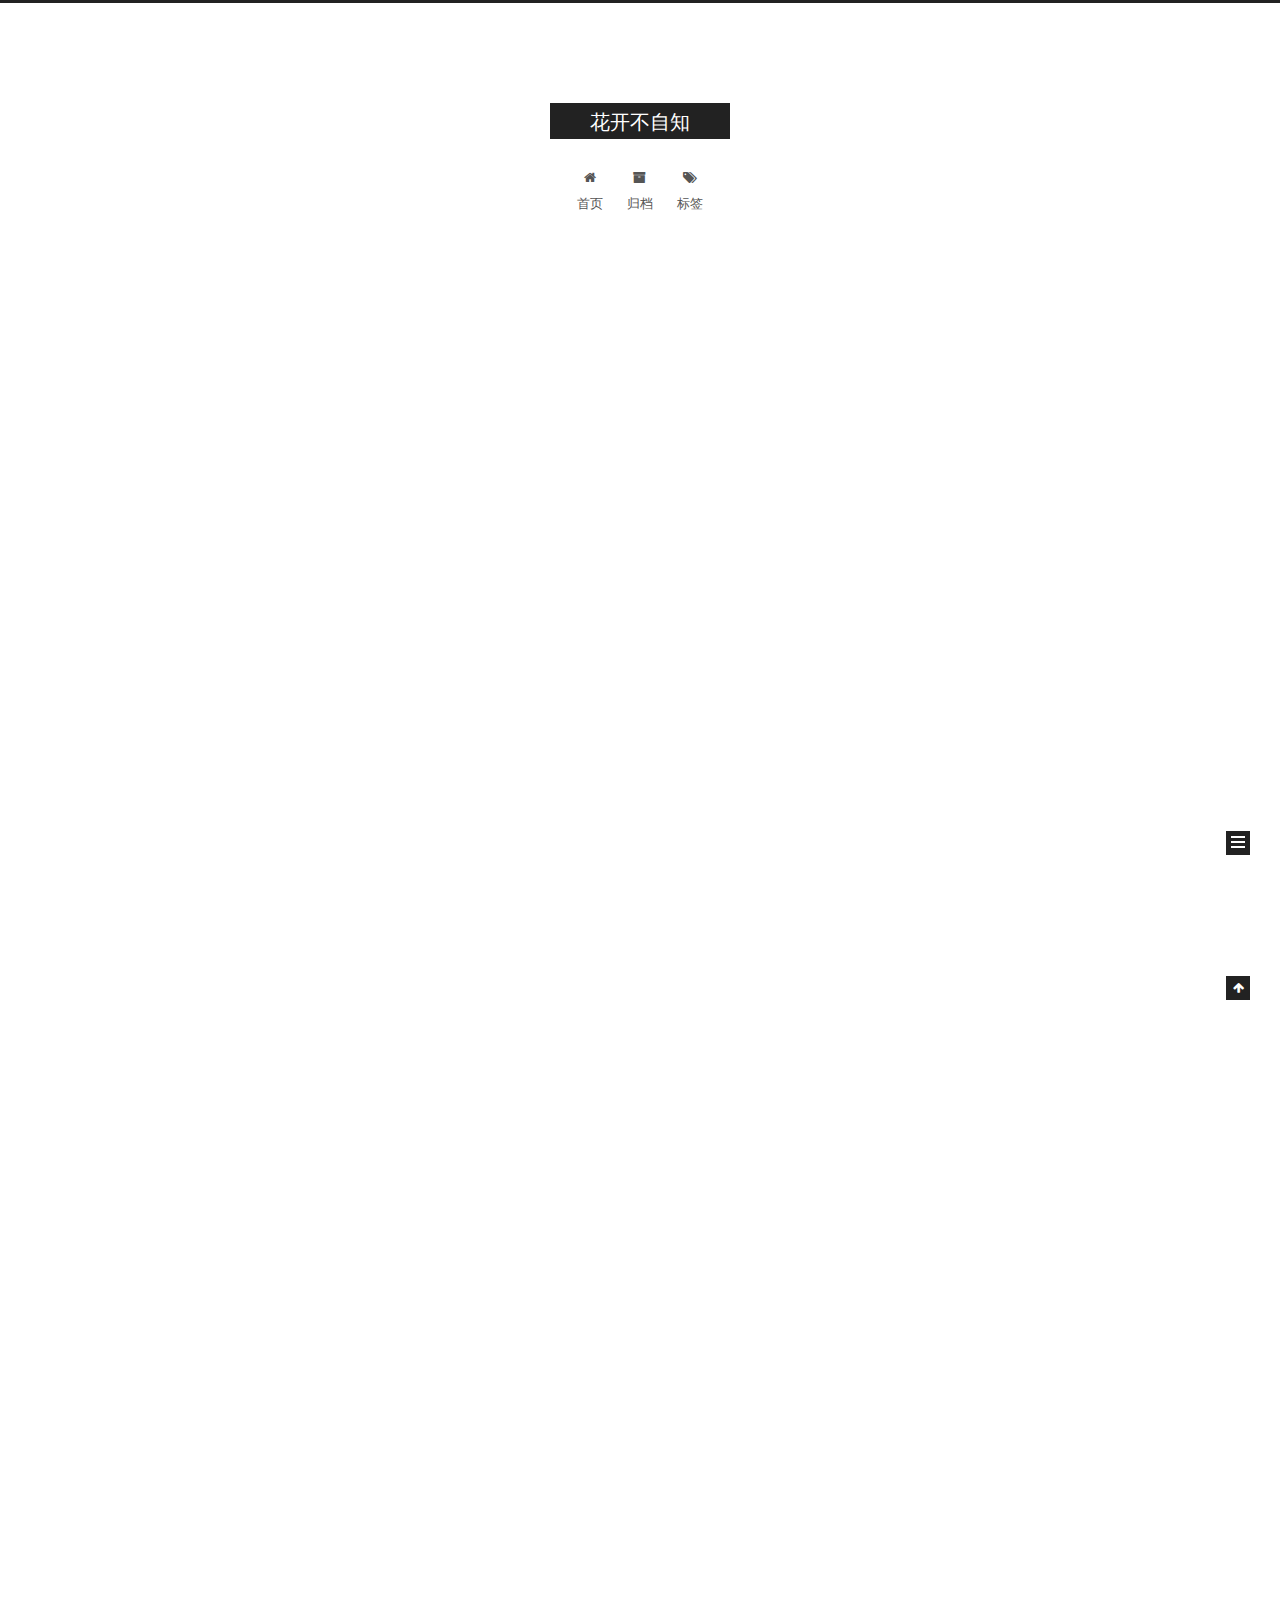
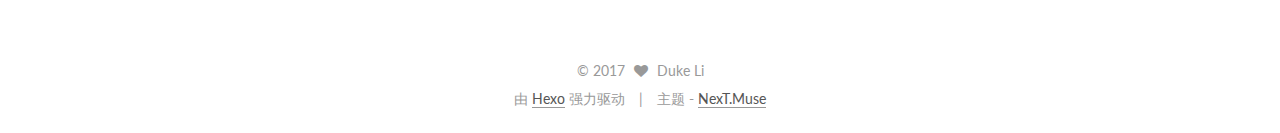
==== index.html @ 0de20960 "Site updated: 2017-03-14 16:09:16" ====
<!doctype html>



  


<html class="theme-next muse use-motion" lang="zh-Hans">
<head>
  <meta charset="UTF-8"/>
<meta http-equiv="X-UA-Compatible" content="IE=edge" />
<meta name="viewport" content="width=device-width, initial-scale=1, maximum-scale=1"/>



<meta http-equiv="Cache-Control" content="no-transform" />
<meta http-equiv="Cache-Control" content="no-siteapp" />















  
  
  <link href="/lib/fancybox/source/jquery.fancybox.css?v=2.1.5" rel="stylesheet" type="text/css" />




  
  
  
  

  
    
    
  

  

  

  

  

  
    
    
    <link href="//fonts.googleapis.com/css?family=Lato:300,300italic,400,400italic,700,700italic&subset=latin,latin-ext" rel="stylesheet" type="text/css">
  






<link href="/lib/font-awesome/css/font-awesome.min.css?v=4.6.2" rel="stylesheet" type="text/css" />

<link href="/css/main.css?v=5.1.0" rel="stylesheet" type="text/css" />


  <meta name="keywords" content="Hexo, NexT" />








  <link rel="shortcut icon" type="image/x-icon" href="/favicon.ico?v=5.1.0" />






<meta name="description" content="让人迷茫的原因只有一个：那就是本该拼搏的年纪，却想得太多，做得太少！">
<meta property="og:type" content="website">
<meta property="og:title" content="花开不自知">
<meta property="og:url" content="http://yoursite.com/index.html">
<meta property="og:site_name" content="花开不自知">
<meta property="og:description" content="让人迷茫的原因只有一个：那就是本该拼搏的年纪，却想得太多，做得太少！">
<meta name="twitter:card" content="summary">
<meta name="twitter:title" content="花开不自知">
<meta name="twitter:description" content="让人迷茫的原因只有一个：那就是本该拼搏的年纪，却想得太多，做得太少！">



<script type="text/javascript" id="hexo.configurations">
  var NexT = window.NexT || {};
  var CONFIG = {
    root: '/',
    scheme: 'Muse',
    sidebar: {"position":"left","display":"post","offset":12,"offset_float":0,"b2t":false,"scrollpercent":false},
    fancybox: true,
    motion: true,
    duoshuo: {
      userId: '0',
      author: '博主'
    },
    algolia: {
      applicationID: '',
      apiKey: '',
      indexName: '',
      hits: {"per_page":10},
      labels: {"input_placeholder":"Search for Posts","hits_empty":"We didn't find any results for the search: ${query}","hits_stats":"${hits} results found in ${time} ms"}
    }
  };
</script>



  <link rel="canonical" href="http://yoursite.com/"/>





  <title> 花开不自知 </title>
</head>

<body itemscope itemtype="http://schema.org/WebPage" lang="zh-Hans">

  














  
  
    
  

  <div class="container one-collumn sidebar-position-left 
   page-home 
 ">
    <div class="headband"></div>

    <header id="header" class="header" itemscope itemtype="http://schema.org/WPHeader">
      <div class="header-inner"><div class="site-brand-wrapper">
  <div class="site-meta ">
    

    <div class="custom-logo-site-title">
      <a href="/"  class="brand" rel="start">
        <span class="logo-line-before"><i></i></span>
        <span class="site-title">花开不自知</span>
        <span class="logo-line-after"><i></i></span>
      </a>
    </div>
      
        <p class="site-subtitle"></p>
      
  </div>

  <div class="site-nav-toggle">
    <button>
      <span class="btn-bar"></span>
      <span class="btn-bar"></span>
      <span class="btn-bar"></span>
    </button>
  </div>
</div>

<nav class="site-nav">
  

  
    <ul id="menu" class="menu">
      
        
        <li class="menu-item menu-item-home">
          <a href="/" rel="section">
            
              <i class="menu-item-icon fa fa-fw fa-home"></i> <br />
            
            首页
          </a>
        </li>
      
        
        <li class="menu-item menu-item-archives">
          <a href="/archives" rel="section">
            
              <i class="menu-item-icon fa fa-fw fa-archive"></i> <br />
            
            归档
          </a>
        </li>
      
        
        <li class="menu-item menu-item-tags">
          <a href="/tags" rel="section">
            
              <i class="menu-item-icon fa fa-fw fa-tags"></i> <br />
            
            标签
          </a>
        </li>
      

      
    </ul>
  

  
</nav>



 </div>
    </header>

    <main id="main" class="main">
      <div class="main-inner">
        <div class="content-wrap">
          <div id="content" class="content">
            
  <section id="posts" class="posts-expand">
    
      

  

  
  
  

  <article class="post post-type-normal " itemscope itemtype="http://schema.org/Article">
    <link itemprop="mainEntityOfPage" href="http://yoursite.com/2017/03/14/FirstNight/">

    <span hidden itemprop="author" itemscope itemtype="http://schema.org/Person">
      <meta itemprop="name" content="Duke Li">
      <meta itemprop="description" content="">
      <meta itemprop="image" content="/images/avatar.gif">
    </span>

    <span hidden itemprop="publisher" itemscope itemtype="http://schema.org/Organization">
      <meta itemprop="name" content="花开不自知">
    </span>

    
      <header class="post-header">

        
        
          <h1 class="post-title" itemprop="name headline">
            
            
              
                
                <a class="post-title-link" href="/2017/03/14/FirstNight/" itemprop="url">
                  First Night
                </a>
              
            
          </h1>
        

        <div class="post-meta">
          <span class="post-time">
            
              <span class="post-meta-item-icon">
                <i class="fa fa-calendar-o"></i>
              </span>
              
                <span class="post-meta-item-text">发表于</span>
              
              <time title="创建于" itemprop="dateCreated datePublished" datetime="2017-03-14T16:06:51+08:00">
                2017-03-14
              </time>
            

            

            
          </span>

          

          
            
          

          
          

          

          

          

        </div>
      </header>
    


    <div class="post-body" itemprop="articleBody">

      
      

      
        
          
            <blockquote>
<p>只有先改变自己的态度，才能改变人生的高度。只有先改变自己的工作态度，才能有职业高度</p>
</blockquote>

          
        
      
    </div>

    <div>
      
    </div>

    <div>
      
    </div>

    <div>
      
    </div>

    <footer class="post-footer">
      

      

      

      
      
        <div class="post-eof"></div>
      
    </footer>
  </article>


    
      

  

  
  
  

  <article class="post post-type-normal " itemscope itemtype="http://schema.org/Article">
    <link itemprop="mainEntityOfPage" href="http://yoursite.com/2017/03/14/hello-world/">

    <span hidden itemprop="author" itemscope itemtype="http://schema.org/Person">
      <meta itemprop="name" content="Duke Li">
      <meta itemprop="description" content="">
      <meta itemprop="image" content="/images/avatar.gif">
    </span>

    <span hidden itemprop="publisher" itemscope itemtype="http://schema.org/Organization">
      <meta itemprop="name" content="花开不自知">
    </span>

    
      <header class="post-header">

        
        
          <h1 class="post-title" itemprop="name headline">
            
            
              
                
                <a class="post-title-link" href="/2017/03/14/hello-world/" itemprop="url">
                  Hello World
                </a>
              
            
          </h1>
        

        <div class="post-meta">
          <span class="post-time">
            
              <span class="post-meta-item-icon">
                <i class="fa fa-calendar-o"></i>
              </span>
              
                <span class="post-meta-item-text">发表于</span>
              
              <time title="创建于" itemprop="dateCreated datePublished" datetime="2017-03-14T15:19:40+08:00">
                2017-03-14
              </time>
            

            

            
          </span>

          

          
            
          

          
          

          

          

          

        </div>
      </header>
    


    <div class="post-body" itemprop="articleBody">

      
      

      
        
          
            <p>Welcome to <a href="https://hexo.io/" target="_blank" rel="external">Hexo</a>! This is your very first post. Check <a href="https://hexo.io/docs/" target="_blank" rel="external">documentation</a> for more info. If you get any problems when using Hexo, you can find the answer in <a href="https://hexo.io/docs/troubleshooting.html" target="_blank" rel="external">troubleshooting</a> or you can ask me on <a href="https://github.com/hexojs/hexo/issues" target="_blank" rel="external">GitHub</a>.</p>
<h2 id="Quick-Start"><a href="#Quick-Start" class="headerlink" title="Quick Start"></a>Quick Start</h2><h3 id="Create-a-new-post"><a href="#Create-a-new-post" class="headerlink" title="Create a new post"></a>Create a new post</h3><figure class="highlight bash"><table><tr><td class="gutter"><pre><div class="line">1</div></pre></td><td class="code"><pre><div class="line">$ hexo new <span class="string">"My New Post"</span></div></pre></td></tr></table></figure>
<p>More info: <a href="https://hexo.io/docs/writing.html" target="_blank" rel="external">Writing</a></p>
<h3 id="Run-server"><a href="#Run-server" class="headerlink" title="Run server"></a>Run server</h3><figure class="highlight bash"><table><tr><td class="gutter"><pre><div class="line">1</div></pre></td><td class="code"><pre><div class="line">$ hexo server</div></pre></td></tr></table></figure>
<p>More info: <a href="https://hexo.io/docs/server.html" target="_blank" rel="external">Server</a></p>
<h3 id="Generate-static-files"><a href="#Generate-static-files" class="headerlink" title="Generate static files"></a>Generate static files</h3><figure class="highlight bash"><table><tr><td class="gutter"><pre><div class="line">1</div></pre></td><td class="code"><pre><div class="line">$ hexo generate</div></pre></td></tr></table></figure>
<p>More info: <a href="https://hexo.io/docs/generating.html" target="_blank" rel="external">Generating</a></p>
<h3 id="Deploy-to-remote-sites"><a href="#Deploy-to-remote-sites" class="headerlink" title="Deploy to remote sites"></a>Deploy to remote sites</h3><figure class="highlight bash"><table><tr><td class="gutter"><pre><div class="line">1</div></pre></td><td class="code"><pre><div class="line">$ hexo deploy</div></pre></td></tr></table></figure>
<p>More info: <a href="https://hexo.io/docs/deployment.html" target="_blank" rel="external">Deployment</a></p>

          
        
      
    </div>

    <div>
      
    </div>

    <div>
      
    </div>

    <div>
      
    </div>

    <footer class="post-footer">
      

      

      

      
      
        <div class="post-eof"></div>
      
    </footer>
  </article>


    
  </section>

  

          
          </div>
          


          

        </div>
        
          
  
  <div class="sidebar-toggle">
    <div class="sidebar-toggle-line-wrap">
      <span class="sidebar-toggle-line sidebar-toggle-line-first"></span>
      <span class="sidebar-toggle-line sidebar-toggle-line-middle"></span>
      <span class="sidebar-toggle-line sidebar-toggle-line-last"></span>
    </div>
  </div>

  <aside id="sidebar" class="sidebar">
    <div class="sidebar-inner">

      

      

      <section class="site-overview sidebar-panel sidebar-panel-active">
        <div class="site-author motion-element" itemprop="author" itemscope itemtype="http://schema.org/Person">
          <img class="site-author-image" itemprop="image"
               src="/images/avatar.gif"
               alt="Duke Li" />
          <p class="site-author-name" itemprop="name">Duke Li</p>
           
              <p class="site-description motion-element" itemprop="description">让人迷茫的原因只有一个：那就是本该拼搏的年纪，却想得太多，做得太少！</p>
          
        </div>
        <nav class="site-state motion-element">

          
            <div class="site-state-item site-state-posts">
              <a href="/archives">
                <span class="site-state-item-count">2</span>
                <span class="site-state-item-name">日志</span>
              </a>
            </div>
          

          

          

        </nav>

        

        <div class="links-of-author motion-element">
          
        </div>

        
        

        
        

        


      </section>

      

      

    </div>
  </aside>


        
      </div>
    </main>

    <footer id="footer" class="footer">
      <div class="footer-inner">
        <div class="copyright" >
  
  &copy; 
  <span itemprop="copyrightYear">2017</span>
  <span class="with-love">
    <i class="fa fa-heart"></i>
  </span>
  <span class="author" itemprop="copyrightHolder">Duke Li</span>
</div>


<div class="powered-by">
  由 <a class="theme-link" href="https://hexo.io">Hexo</a> 强力驱动
</div>

<div class="theme-info">
  主题 -
  <a class="theme-link" href="https://github.com/iissnan/hexo-theme-next">
    NexT.Muse
  </a>
</div>


        

        
      </div>
    </footer>

    
      <div class="back-to-top">
        <i class="fa fa-arrow-up"></i>
        
      </div>
    
    
  </div>

  

<script type="text/javascript">
  if (Object.prototype.toString.call(window.Promise) !== '[object Function]') {
    window.Promise = null;
  }
</script>









  




  
  <script type="text/javascript" src="/lib/jquery/index.js?v=2.1.3"></script>

  
  <script type="text/javascript" src="/lib/fastclick/lib/fastclick.min.js?v=1.0.6"></script>

  
  <script type="text/javascript" src="/lib/jquery_lazyload/jquery.lazyload.js?v=1.9.7"></script>

  
  <script type="text/javascript" src="/lib/velocity/velocity.min.js?v=1.2.1"></script>

  
  <script type="text/javascript" src="/lib/velocity/velocity.ui.min.js?v=1.2.1"></script>

  
  <script type="text/javascript" src="/lib/fancybox/source/jquery.fancybox.pack.js?v=2.1.5"></script>


  


  <script type="text/javascript" src="/js/src/utils.js?v=5.1.0"></script>

  <script type="text/javascript" src="/js/src/motion.js?v=5.1.0"></script>



  
  

  

  


  <script type="text/javascript" src="/js/src/bootstrap.js?v=5.1.0"></script>



  



  




	





  





  





  



  
  

  

  

  

  


  

</body>
</html>
---- css/main.css ----
/* normalize.css v3.0.2 | MIT License | git.io/normalize */
html {
  font-family: sans-serif; /* 1 */
  -ms-text-size-adjust: 100%; /* 2 */
  -webkit-text-size-adjust: 100%; /* 2 */
}
body {
  margin: 0;
}
article,
aside,
details,
figcaption,
figure,
footer,
header,
hgroup,
main,
menu,
nav,
section,
summary {
  display: block;
}
audio,
canvas,
progress,
video {
  display: inline-block; /* 1 */
  vertical-align: baseline; /* 2 */
}
audio:not([controls]) {
  display: none;
  height: 0;
}
[hidden],
template {
  display: none;
}
a {
  background-color: transparent;
}
a:active,
a:hover {
  outline: 0;
}
abbr[title] {
  border-bottom: 1px dotted;
}
b,
strong {
  font-weight: bold;
}
dfn {
  font-style: italic;
}
h1 {
  font-size: 2em;
  margin: 0.67em 0;
}
mark {
  background: #ff0;
  color: #000;
}
small {
  font-size: 80%;
}
sub,
sup {
  font-size: 75%;
  line-height: 0;
  position: relative;
  vertical-align: baseline;
}
sup {
  top: -0.5em;
}
sub {
  bottom: -0.25em;
}
img {
  border: 0;
}
svg:not(:root) {
  overflow: hidden;
}
figure {
  margin: 1em 40px;
}
hr {
  -moz-box-sizing: content-box;
  box-sizing: content-box;
  height: 0;
}
pre {
  overflow: auto;
}
code,
kbd,
pre,
samp {
  font-family: monospace, monospace;
  font-size: 1em;
}
button,
input,
optgroup,
select,
textarea {
  color: inherit; /* 1 */
  font: inherit; /* 2 */
  margin: 0; /* 3 */
}
button {
  overflow: visible;
}
button,
select {
  text-transform: none;
}
button,
html input[type="button"],
input[type="reset"],
input[type="submit"] {
  -webkit-appearance: button; /* 2 */
  cursor: pointer; /* 3 */
}
button[disabled],
html input[disabled] {
  cursor: default;
}
button::-moz-focus-inner,
input::-moz-focus-inner {
  border: 0;
  padding: 0;
}
input {
  line-height: normal;
}
input[type="checkbox"],
input[type="radio"] {
  box-sizing: border-box; /* 1 */
  padding: 0; /* 2 */
}
input[type="number"]::-webkit-inner-spin-button,
input[type="number"]::-webkit-outer-spin-button {
  height: auto;
}
input[type="search"] {
  -webkit-appearance: textfield; /* 1 */
  -moz-box-sizing: content-box;
  -webkit-box-sizing: content-box; /* 2 */
  box-sizing: content-box;
}
input[type="search"]::-webkit-search-cancel-button,
input[type="search"]::-webkit-search-decoration {
  -webkit-appearance: none;
}
fieldset {
  border: 1px solid #c0c0c0;
  margin: 0 2px;
  padding: 0.35em 0.625em 0.75em;
}
legend {
  border: 0; /* 1 */
  padding: 0; /* 2 */
}
textarea {
  overflow: auto;
}
optgroup {
  font-weight: bold;
}
table {
  border-collapse: collapse;
  border-spacing: 0;
}
td,
th {
  padding: 0;
}
::selection {
  background: #262a30;
  color: #fff;
}
body {
  position: relative;
  font-family: 'Lato', "PingFang SC", "Microsoft YaHei", sans-serif;
  font-size: 14px;
  line-height: 2;
  color: #555;
  background: #fff;
}
@media (max-width: 767px) {
  body {
    padding-right: 0 !important;
  }
}
@media (min-width: 768px) and (max-width: 991px) {
  body {
    padding-right: 0 !important;
  }
}
@media (min-width: 1600px) {
  body {
    font-size: 16px;
  }
}
h1,
h2,
h3,
h4,
h5,
h6 {
  margin: 0;
  padding: 0;
  font-weight: bold;
  line-height: 1.5;
  font-family: 'Lato', "PingFang SC", "Microsoft YaHei", sans-serif;
}
h2,
h3,
h4,
h5,
h6 {
  margin: 20px 0 15px;
}
h1 {
  font-size: 22px;
}
@media (max-width: 767px) {
  h1 {
    font-size: 18px;
  }
}
h2 {
  font-size: 20px;
}
@media (max-width: 767px) {
  h2 {
    font-size: 16px;
  }
}
h3 {
  font-size: 18px;
}
@media (max-width: 767px) {
  h3 {
    font-size: 14px;
  }
}
h4 {
  font-size: 16px;
}
@media (max-width: 767px) {
  h4 {
    font-size: 12px;
  }
}
h5 {
  font-size: 14px;
}
@media (max-width: 767px) {
  h5 {
    font-size: 10px;
  }
}
h6 {
  font-size: 12px;
}
@media (max-width: 767px) {
  h6 {
    font-size: 8px;
  }
}
p {
  margin: 0 0 25px 0;
}
a {
  color: #555;
  text-decoration: none;
  border-bottom: 1px solid #999;
  word-wrap: break-word;
}
a:hover {
  color: #222;
  border-bottom-color: #222;
}
blockquote {
  margin: 0;
  padding: 0;
}
img {
  display: block;
  margin: auto;
  max-width: 100%;
  height: auto;
}
hr {
  margin: 40px 0;
  height: 3px;
  border: none;
  background-color: #ddd;
  background-image: repeating-linear-gradient(-45deg, #fff, #fff 4px, transparent 4px, transparent 8px);
}
blockquote {
  padding: 0 15px;
  color: #666;
  border-left: 4px solid #ddd;
}
blockquote cite::before {
  content: "-";
  padding: 0 5px;
}
dt {
  font-weight: 700;
}
dd {
  margin: 0;
  padding: 0;
}
.text-left {
  text-align: left;
}
.text-center {
  text-align: center;
}
.text-right {
  text-align: right;
}
.text-justify {
  text-align: justify;
}
.text-nowrap {
  white-space: nowrap;
}
.text-lowercase {
  text-transform: lowercase;
}
.text-uppercase {
  text-transform: uppercase;
}
.text-capitalize {
  text-transform: capitalize;
}
.center-block {
  display: block;
  margin-left: auto;
  margin-right: auto;
}
.clearfix:before,
.clearfix:after {
  content: " ";
  display: table;
}
.clearfix:after {
  clear: both;
}
.pullquote {
  width: 45%;
}
.pullquote.left {
  float: left;
  margin-left: 5px;
  margin-right: 10px;
}
.pullquote.right {
  float: right;
  margin-left: 10px;
  margin-right: 5px;
}
.affix.affix.affix {
  position: fixed;
}
.translation {
  margin-top: -20px;
  font-size: 14px;
  color: #999;
}
.scrollbar-measure {
  width: 100px;
  height: 100px;
  overflow: scroll;
  position: absolute;
  top: -9999px;
}
.use-motion .motion-element {
  opacity: 0;
}
table {
  margin: 20px 0;
  width: 100%;
  border-collapse: collapse;
  border-spacing: 0;
  border: 1px solid #ddd;
  font-size: 14px;
  table-layout: fixed;
  word-wrap: break-all;
}
table>tbody>tr:nth-of-type(odd) {
  background-color: #f9f9f9;
}
table>tbody>tr:hover {
  background-color: #f5f5f5;
}
caption,
th,
td {
  padding: 8px;
  text-align: left;
  vertical-align: middle;
  font-weight: normal;
}
th,
td {
  border-bottom: 3px solid #ddd;
  border-right: 1px solid #eee;
}
th {
  padding-bottom: 10px;
  font-weight: 700;
}
td {
  border-bottom-width: 1px;
}
html,
body {
  height: 100%;
}
.container {
  position: relative;
  min-height: 100%;
}
.header-inner {
  margin: 0 auto;
  padding: 100px 0 70px;
  width: 700px;
}
@media (min-width: 1600px) {
  .container .header-inner {
    width: 900px;
  }
}
.main {
  padding-bottom: 150px;
}
.main-inner {
  margin: 0 auto;
  width: 700px;
}
@media (min-width: 1600px) {
  .container .main-inner {
    width: 900px;
  }
}
.footer {
  position: absolute;
  left: 0;
  bottom: 0;
  width: 100%;
  min-height: 50px;
}
.footer-inner {
  box-sizing: border-box;
  margin: 20px auto;
  width: 700px;
}
@media (min-width: 1600px) {
  .container .footer-inner {
    width: 900px;
  }
}
pre,
.highlight {
  overflow: auto;
  margin: 20px 0;
  padding: 0;
  font-size: 13px;
  color: #4d4d4c;
  background: #f7f7f7;
  line-height: 1.6;
}
pre,
code {
  font-family: consolas, Menlo, "PingFang SC", "Microsoft YaHei", monospace;
}
code {
  padding: 2px 4px;
  word-wrap: break-word;
  color: #555;
  background: #eee;
  border-radius: 3px;
  font-size: 13px;
}
pre code {
  padding: 0;
  color: #4d4d4c;
  background: none;
  text-shadow: none;
}
.highlight {
  border-radius: 1px;
}
.highlight pre {
  border: none;
  margin: 0;
  padding: 10px 0;
}
.highlight table {
  margin: 0;
  width: auto;
  border: none;
}
.highlight td {
  border: none;
  padding: 0;
}
.highlight figcaption {
  font-size: 1em;
  color: #4d4d4c;
  line-height: 1em;
  margin-bottom: 1em;
}
.highlight figcaption:before,
.highlight figcaption:after {
  content: " ";
  display: table;
}
.highlight figcaption:after {
  clear: both;
}
.highlight figcaption a {
  float: right;
  color: #4d4d4c;
}
.highlight figcaption a:hover {
  border-bottom-color: #4d4d4c;
}
.highlight .gutter pre {
  padding-left: 10px;
  padding-right: 10px;
  color: #869194;
  text-align: right;
  background-color: #eff2f3;
}
.highlight .code pre {
  padding-left: 10px;
  padding-right: 10px;
  background-color: #f7f7f7;
}
.highlight .line {
  height: 20px;
}
.gutter {
  -webkit-user-select: none;
  -moz-user-select: none;
  -ms-user-select: none;
  user-select: none;
}
.gist table {
  width: auto;
}
.gist table td {
  border: none;
}
pre .deletion {
  background: #fdd;
}
pre .addition {
  background: #dfd;
}
pre .meta {
  color: #8959a8;
}
pre .comment {
  color: #8e908c;
}
pre .variable,
pre .attribute,
pre .tag,
pre .regexp,
pre .ruby .constant,
pre .xml .tag .title,
pre .xml .pi,
pre .xml .doctype,
pre .html .doctype,
pre .css .id,
pre .css .class,
pre .css .pseudo {
  color: #c82829;
}
pre .number,
pre .preprocessor,
pre .built_in,
pre .literal,
pre .params,
pre .constant,
pre .command {
  color: #f5871f;
}
pre .ruby .class .title,
pre .css .rules .attribute,
pre .string,
pre .value,
pre .inheritance,
pre .header,
pre .ruby .symbol,
pre .xml .cdata,
pre .special,
pre .number,
pre .formula {
  color: #718c00;
}
pre .title,
pre .css .hexcolor {
  color: #3e999f;
}
pre .function,
pre .python .decorator,
pre .python .title,
pre .ruby .function .title,
pre .ruby .title .keyword,
pre .perl .sub,
pre .javascript .title,
pre .coffeescript .title {
  color: #4271ae;
}
pre .keyword,
pre .javascript .function {
  color: #8959a8;
}
.full-image.full-image.full-image {
  border: none;
  max-width: 100%;
  width: auto;
  margin: 20px auto;
}
@media (min-width: 992px) {
  .full-image.full-image.full-image {
    max-width: none;
    width: 110%;
    margin: 25px -5%;
  }
}
.blockquote-center,
.page-home .post-type-quote blockquote,
.page-post-detail .post-type-quote blockquote {
  position: relative;
  margin: 40px 0;
  padding: 0;
  border-left: none;
  text-align: center;
}
.blockquote-center::before,
.page-home .post-type-quote blockquote::before,
.page-post-detail .post-type-quote blockquote::before,
.blockquote-center::after,
.page-home .post-type-quote blockquote::after,
.page-post-detail .post-type-quote blockquote::after {
  position: absolute;
  content: ' ';
  display: block;
  width: 100%;
  height: 24px;
  opacity: 0.2;
  background-repeat: no-repeat;
  background-position: 0 -6px;
  background-size: 22px 22px;
}
.blockquote-center::before,
.page-home .post-type-quote blockquote::before,
.page-post-detail .post-type-quote blockquote::before {
  top: -20px;
  background-image: url("../images/quote-l.svg");
  border-top: 1px solid #ccc;
}
.blockquote-center::after,
.page-home .post-type-quote blockquote::after,
.page-post-detail .post-type-quote blockquote::after {
  bottom: -20px;
  background-image: url("../images/quote-r.svg");
  border-bottom: 1px solid #ccc;
  background-position: 100% 8px;
}
.blockquote-center p,
.page-home .post-type-quote blockquote p,
.page-post-detail .post-type-quote blockquote p,
.blockquote-center div,
.page-home .post-type-quote blockquote div,
.page-post-detail .post-type-quote blockquote div {
  text-align: center;
}
.post .post-body .group-picture img {
  box-sizing: border-box;
  padding: 0 3px;
  border: none;
}
.post .group-picture-row {
  overflow: hidden;
  margin-top: 6px;
}
.post .group-picture-row:first-child {
  margin-top: 0;
}
.post .group-picture-column {
  float: left;
}
.page-post-detail .post-body .group-picture-column {
  float: none;
  margin-top: 10px;
  width: auto !important;
}
.page-post-detail .post-body .group-picture-column img {
  margin: 0 auto;
}
.page-archive .group-picture-container {
  overflow: hidden;
}
.page-archive .group-picture-row {
  float: left;
}
.page-archive .group-picture-row:first-child {
  margin-top: 6px;
}
.page-archive .group-picture-column {
  max-width: 150px;
  max-height: 150px;
}
.note {
  padding: 20px;
  margin: 20px 0;
  border: 1px solid #eee;
  border-left-width: 5px;
  border-radius: 3px;
}
.note h2,
.note h3,
.note h4,
.note h5,
.note h6 {
  margin-top: 0;
  margin-bottom: 5px;
}
.note p:last-child {
  margin-bottom: 0;
}
.note code {
  border-radius: 3px;
}
.note+.note {
  margin-top: -5px;
}
.default {
  border-left-color: #777;
}
.default h2,
.default h3,
.default h4,
.default h5,
.default h6 {
  color: #777;
}
.primary {
  border-left-color: #428bca;
}
.primary h2,
.primary h3,
.primary h4,
.primary h5,
.primary h6 {
  color: #428bca;
}
.success {
  border-left-color: #5cb85c;
}
.success h2,
.success h3,
.success h4,
.success h5,
.success h6 {
  color: #5cb85c;
}
.danger {
  border-left-color: #d9534f;
}
.danger h2,
.danger h3,
.danger h4,
.danger h5,
.danger h6 {
  color: #d9534f;
}
.warning {
  border-left-color: #f0ad4e;
}
.warning h2,
.warning h3,
.warning h4,
.warning h5,
.warning h6 {
  color: #f0ad4e;
}
.info {
  border-left-color: #5bc0de;
}
.info h2,
.info h3,
.info h4,
.info h5,
.info h6 {
  color: #5bc0de;
}
.btn {
  display: inline-block;
  padding: 0 20px;
  font-size: 14px;
  color: #fff;
  background: #222;
  border: 2px solid #222;
  text-decoration: none;
  border-radius: 0;
  transition-property: background-color;
  transition-duration: 0.2s;
  transition-timing-function: ease-in-out;
  transition-delay: 0s;
}
.btn:hover,
.post-button .btn:hover {
  border-color: #222;
  color: #222;
  background: #fff;
}
.btn-bar {
  display: block;
  width: 22px;
  height: 2px;
  background: #555;
  border-radius: 1px;
}
.btn-bar+.btn-bar {
  margin-top: 4px;
}
.pagination {
  margin: 120px 0 40px;
  text-align: center;
  border-top: 1px solid #eee;
}
.page-number-basic,
.pagination .prev,
.pagination .next,
.pagination .page-number,
.pagination .space {
  display: inline-block;
  position: relative;
  top: -1px;
  margin: 0 10px;
  padding: 0 10px;
  line-height: 30px;
}
@media (max-width: 767px) {
  .page-number-basic,
  .pagination .prev,
  .pagination .next,
  .pagination .page-number,
  .pagination .space {
    margin: 0 5px;
  }
}
.pagination .prev,
.pagination .next,
.pagination .page-number {
  border-bottom: 0;
  border-top: 1px solid #eee;
  transition-property: border-color;
  transition-duration: 0.2s;
  transition-timing-function: ease-in-out;
  transition-delay: 0s;
}
.pagination .prev:hover,
.pagination .next:hover,
.pagination .page-number:hover {
  border-top-color: #222;
}
.pagination .space {
  padding: 0;
  margin: 0;
}
.pagination .prev {
  margin-left: 0;
}
.pagination .next {
  margin-right: 0;
}
.pagination .page-number.current {
  color: #fff;
  background: #ccc;
  border-top-color: #ccc;
}
@media (max-width: 767px) {
  .pagination {
    border-top: none;
  }
  .pagination .prev,
  .pagination .next,
  .pagination .page-number {
    margin-bottom: 10px;
    border-top: 0;
    border-bottom: 1px solid #eee;
  }
  .pagination .prev:hover,
  .pagination .next:hover,
  .pagination .page-number:hover {
    border-bottom-color: #222;
  }
}
.comments {
  margin: 60px 20px 0;
}
.tag-cloud {
  text-align: center;
}
.tag-cloud a {
  display: inline-block;
  margin: 10px;
}
.back-to-top {
  box-sizing: border-box;
  position: fixed;
  bottom: -100px;
  right: 30px;
  z-index: 1050;
  padding: 0 6px;
  width: 24px;
  background: #222;
  font-size: 12px;
  opacity: 1;
  color: #fff;
  cursor: pointer;
  text-align: center;
  -webkit-transform: translateZ(0);
  transition-property: bottom;
  transition-duration: 0.2s;
  transition-timing-function: ease-in-out;
  transition-delay: 0s;
}
@media (max-width: 767px) {
  .back-to-top {
    display: none;
  }
}
@media (min-width: 768px) and (max-width: 991px) {
  .back-to-top {
    display: none;
  }
}
.back-to-top.back-to-top-on {
  bottom: 19px;
}
.header {
  background: #fff;
}
.header-inner {
  position: relative;
}
.headband {
  height: 3px;
  background: #222;
}
.site-meta {
  margin: 0;
  text-align: center;
}
@media (max-width: 767px) {
  .site-meta {
    text-align: center;
  }
}
.brand {
  position: relative;
  display: inline-block;
  padding: 0 40px;
  color: #fff;
  background: #222;
  border-bottom: none;
}
.brand:hover {
  color: #fff;
}
.logo {
  display: inline-block;
  margin-right: 5px;
  line-height: 36px;
  vertical-align: top;
}
.site-title {
  display: inline-block;
  vertical-align: top;
  line-height: 36px;
  font-size: 20px;
  font-weight: normal;
  font-family: 'Lato', "PingFang SC", "Microsoft YaHei", sans-serif;
}
.site-subtitle {
  margin-top: 10px;
  font-size: 13px;
  color: #999;
}
.use-motion .brand {
  opacity: 0;
}
.use-motion .logo,
.use-motion .site-title,
.use-motion .site-subtitle {
  opacity: 0;
  position: relative;
  top: -10px;
}
.site-nav-toggle {
  display: none;
  position: absolute;
  top: 10px;
  left: 10px;
}
@media (max-width: 767px) {
  .site-nav-toggle {
    display: block;
  }
}
.site-nav-toggle button {
  margin-top: 2px;
  padding: 9px 10px;
  background: transparent;
  border: none;
}
@media (max-width: 767px) {
  .site-nav {
    display: none;
    margin: 0 -10px;
    padding: 0 10px;
    clear: both;
    border-top: 1px solid #ddd;
  }
}
@media (min-width: 768px) and (max-width: 991px) {
  .site-nav {
    display: block !important;
  }
}
@media (min-width: 992px) {
  .site-nav {
    display: block !important;
  }
}
.menu {
  margin-top: 20px;
  padding-left: 0;
  text-align: center;
}
.menu .menu-item {
  display: inline-block;
  margin: 0 10px;
  list-style: none;
}
@media screen and (max-width: 767px) {
  .menu .menu-item {
    margin-top: 10px;
  }
}
.menu .menu-item a {
  display: block;
  font-size: 13px;
  line-height: inherit;
  border-bottom: 1px solid transparent;
  transition-property: border-color;
  transition-duration: 0.2s;
  transition-timing-function: ease-in-out;
  transition-delay: 0s;
}
.menu .menu-item a:hover {
  border-bottom-color: #222;
}
.menu .menu-item .fa {
  margin-right: 5px;
}
.use-motion .menu-item {
  opacity: 0;
}
.post-body {
  font-family: 'Lato', "PingFang SC", "Microsoft YaHei", sans-serif;
}
@media (max-width: 767px) {
  .post-body {
    word-break: break-word;
  }
}
.post-body .fancybox img {
  display: block !important;
  margin: 0 auto;
  cursor: pointer;
  cursor: zoom-in;
  cursor: -webkit-zoom-in;
}
.post-body .image-caption,
.post-body .figure .caption {
  margin: 10px auto 15px;
  text-align: center;
  font-size: 14px;
  color: #999;
  font-weight: bold;
  line-height: 1;
}
.post-sticky-flag {
  display: inline-block;
  font-size: 16px;
  -ms-transform: rotate(30deg);
  -webkit-transform: rotate(30deg);
  -moz-transform: rotate(30deg);
  -ms-transform: rotate(30deg);
  -o-transform: rotate(30deg);
  transform: rotate(30deg);
}
.posts-expand {
  padding-top: 40px;
}
@media (max-width: 767px) {
  .posts-expand {
    margin: 0 20px;
  }
  .post-body pre,
  .post-body .highlight {
    padding: 10px;
  }
  .post-body pre .gutter pre,
  .post-body .highlight .gutter pre {
    padding-right: 10px;
  }
}
@media (min-width: 992px) {
  .posts-expand .post-body {
    text-align: justify;
  }
}
.posts-expand .post-body h2,
.posts-expand .post-body h3,
.posts-expand .post-body h4,
.posts-expand .post-body h5,
.posts-expand .post-body h6 {
  padding-top: 10px;
}
.posts-expand .post-body h2 .header-anchor,
.posts-expand .post-body h3 .header-anchor,
.posts-expand .post-body h4 .header-anchor,
.posts-expand .post-body h5 .header-anchor,
.posts-expand .post-body h6 .header-anchor {
  float: right;
  margin-left: 10px;
  color: #ccc;
  border-bottom-style: none;
  visibility: hidden;
}
.posts-expand .post-body h2 .header-anchor:hover,
.posts-expand .post-body h3 .header-anchor:hover,
.posts-expand .post-body h4 .header-anchor:hover,
.posts-expand .post-body h5 .header-anchor:hover,
.posts-expand .post-body h6 .header-anchor:hover {
  color: inherit;
}
.posts-expand .post-body h2:hover .header-anchor,
.posts-expand .post-body h3:hover .header-anchor,
.posts-expand .post-body h4:hover .header-anchor,
.posts-expand .post-body h5:hover .header-anchor,
.posts-expand .post-body h6:hover .header-anchor {
  visibility: visible;
}
.posts-expand .post-body ul li {
  list-style: circle;
}
.posts-expand .post-body img {
  box-sizing: border-box;
  margin: auto;
  padding: 3px;
  border: 1px solid #ddd;
}
.posts-expand .fancybox img {
  margin: 0 auto;
}
@media (max-width: 767px) {
  .posts-collapse {
    margin: 0 20px;
  }
  .posts-collapse .post-title,
  .posts-collapse .post-meta {
    display: block;
    width: auto;
    text-align: left;
  }
}
.posts-collapse {
  position: relative;
  z-index: 1010;
  margin-left: 55px;
}
.posts-collapse::after {
  content: " ";
  position: absolute;
  top: 20px;
  left: 0;
  margin-left: -2px;
  width: 4px;
  height: 100%;
  background: #f5f5f5;
  z-index: -1;
}
@media (max-width: 767px) {
  .posts-collapse {
    margin: 0 20px;
  }
}
.posts-collapse .collection-title {
  position: relative;
  margin: 60px 0;
}
.posts-collapse .collection-title h2 {
  margin-left: 20px;
}
.posts-collapse .collection-title small {
  color: #bbb;
}
.posts-collapse .collection-title::before {
  content: " ";
  position: absolute;
  left: 0;
  top: 50%;
  margin-left: -4px;
  margin-top: -4px;
  width: 8px;
  height: 8px;
  background: #bbb;
  border-radius: 50%;
}
.posts-collapse .post {
  margin: 30px 0;
}
.posts-collapse .post-header {
  position: relative;
  transition-duration: 0.2s;
  transition-timing-function: ease-in-out;
  transition-delay: 0s;
  transition-property: border;
  border-bottom: 1px dashed #ccc;
}
.posts-collapse .post-header::before {
  content: " ";
  position: absolute;
  left: 0;
  top: 12px;
  width: 6px;
  height: 6px;
  margin-left: -4px;
  background: #bbb;
  border-radius: 50%;
  border: 1px solid #fff;
  transition-duration: 0.2s;
  transition-timing-function: ease-in-out;
  transition-delay: 0s;
  transition-property: background;
}
.posts-collapse .post-header:hover {
  border-bottom-color: #666;
}
.posts-collapse .post-header:hover::before {
  background: #222;
}
.posts-collapse .post-meta {
  position: absolute;
  font-size: 12px;
  left: 20px;
  top: 5px;
}
.posts-collapse .post-comments-count {
  display: none;
}
.posts-collapse .post-title {
  margin-left: 60px;
  font-size: 16px;
  font-weight: normal;
  line-height: inherit;
}
.posts-collapse .post-title::after {
  margin-left: 3px;
  opacity: 0.6;
}
.posts-collapse .post-title a {
  color: #666;
  border-bottom: none;
}
.page-home .post-type-quote .post-header,
.page-post-detail .post-type-quote .post-header,
.page-home .post-type-quote .post-tags,
.page-post-detail .post-type-quote .post-tags {
  display: none;
}
.posts-expand .post-title {
  font-size: 26px;
  text-align: center;
  word-break: break-word;
  font-weight: 400;
}
@media (max-width: 767px) {
  .posts-expand .post-title {
    font-size: 22px;
  }
}
.posts-expand .post-title-link {
  display: inline-block;
  position: relative;
  color: #555;
  border-bottom: none;
  line-height: 1.2;
  vertical-align: top;
}
.posts-expand .post-title-link::before {
  content: "";
  position: absolute;
  width: 100%;
  height: 2px;
  bottom: 0;
  left: 0;
  background-color: #000;
  visibility: hidden;
  -webkit-transform: scaleX(0);
  -moz-transform: scaleX(0);
  -ms-transform: scaleX(0);
  -o-transform: scaleX(0);
  transform: scaleX(0);
  transition-duration: 0.2s;
  transition-timing-function: ease-in-out;
  transition-delay: 0s;
}
.posts-expand .post-title-link:hover::before {
  visibility: visible;
  -webkit-transform: scaleX(1);
  -moz-transform: scaleX(1);
  -ms-transform: scaleX(1);
  -o-transform: scaleX(1);
  transform: scaleX(1);
}
.posts-expand .post-title-link .fa {
  font-size: 16px;
}
.posts-expand .post-meta {
  margin: 3px 0 60px 0;
  color: #999;
  font-family: 'Lato', "PingFang SC", "Microsoft YaHei", sans-serif;
  font-size: 12px;
  text-align: center;
}
.posts-expand .post-meta .post-category-list {
  display: inline-block;
  margin: 0;
  padding: 3px;
}
.posts-expand .post-meta .post-category-list-link {
  color: #999;
}
.posts-expand .post-meta .post-description {
  font-size: 14px;
  margin-top: 2px;
}
.post-meta-divider {
  margin: 0 0.5em;
}
.post-meta-item-icon {
  margin-right: 3px;
}
@media (min-width: 768px) and (max-width: 991px) {
  .post-meta-item-icon {
    display: inline-block;
  }
}
@media (max-width: 767px) {
  .post-meta-item-icon {
    display: inline-block;
  }
}
@media (min-width: 768px) and (max-width: 991px) {
  .post-meta-item-text {
    display: none;
  }
}
@media (max-width: 767px) {
  .post-meta-item-text {
    display: none;
  }
}
@media (max-width: 767px) {
  .posts-expand .post-comments-count {
    display: none;
  }
}
.social-like {
  font-size: 14px;
  height: 20px;
  text-align: center;
  border-top: 1px solid #eee;
  padding-top: 9px;
  margin-top: 45px;
  display: flex;
  justify-content: center;
}
.vk_like {
  width: 85px;
  height: 21px;
  padding-top: 7px;
  align-self: center;
}
.fb_like {
  height: 30px;
  align-self: center;
}
.post-button {
  margin-top: 50px;
}
.post-button .btn {
  color: #fff;
  font-size: 14px;
  background: #222;
  border-radius: 0;
  line-height: 2;
  margin: 0 4px 8px 4px;
}
.post-button .fa-fw {
  width: 1.285714285714286em;
  text-align: left;
}
.posts-expand .post-tags {
  margin-top: 40px;
  text-align: center;
}
.posts-expand .post-tags a {
  display: inline-block;
  margin-right: 10px;
  font-size: 13px;
}
.post-nav {
  display: table;
  margin-top: 15px;
  width: 100%;
  border-top: 1px solid #eee;
}
.post-nav-divider {
  display: table-cell;
  width: 10%;
}
.post-nav-item {
  display: table-cell;
  padding: 10px 0 0 0;
  width: 45%;
  vertical-align: top;
}
.post-nav-item a {
  position: relative;
  display: block;
  line-height: 25px;
  font-size: 14px;
  color: #555;
  border-bottom: none;
}
.post-nav-item a:hover {
  color: #222;
  border-bottom: none;
}
.post-nav-item a:active {
  top: 2px;
}
.post-nav-item .fa {
  position: absolute;
  top: 8px;
  left: 0;
  font-size: 12px;
}
.post-nav-next a {
  padding-left: 15px;
}
.post-nav-prev {
  text-align: right;
}
.post-nav-prev a {
  padding-right: 15px;
}
.post-nav-prev .fa {
  right: 0;
  left: auto;
}
.posts-expand .post-eof {
  display: block;
  margin: 80px auto 60px;
  width: 8%;
  height: 1px;
  background: #ccc;
  text-align: center;
}
.post:last-child .post-eof.post-eof.post-eof {
  display: none;
}
.post-gallery {
  display: table;
  table-layout: fixed;
  width: 100%;
  border-collapse: separate;
}
.post-gallery-row {
  display: table-row;
}
.post-gallery .post-gallery-img {
  display: table-cell;
  text-align: center;
  vertical-align: middle;
  border: none;
}
.post-gallery .post-gallery-img img {
  max-width: 100%;
  max-height: 100%;
  border: none;
}
.fancybox-close,
.fancybox-close:hover {
  border: none;
}
.sidebar {
  position: fixed;
  right: 0;
  top: 0;
  bottom: 0;
  width: 0;
  z-index: 1040;
  box-shadow: inset 0 2px 6px #000;
  background: #222;
  -webkit-transform: translateZ(0);
}
.sidebar a {
  color: #999;
  border-bottom-color: #555;
}
.sidebar a:hover {
  color: #eee;
}
@media (min-width: 768px) and (max-width: 991px) {
  .sidebar {
    display: none !important;
  }
}
@media (max-width: 767px) {
  .sidebar {
    display: none !important;
  }
}
.sidebar-inner {
  position: relative;
  padding: 20px 10px;
  color: #999;
  text-align: center;
}
.sidebar-toggle {
  position: fixed;
  right: 30px;
  bottom: 45px;
  width: 14px;
  height: 14px;
  padding: 5px;
  background: #222;
  line-height: 0;
  z-index: 1050;
  cursor: pointer;
  -webkit-transform: translateZ(0);
}
@media (min-width: 768px) and (max-width: 991px) {
  .sidebar-toggle {
    display: none;
  }
}
@media (max-width: 767px) {
  .sidebar-toggle {
    display: none;
  }
}
.sidebar-toggle-line {
  position: relative;
  display: inline-block;
  vertical-align: top;
  height: 2px;
  width: 100%;
  background: #fff;
  margin-top: 3px;
}
.sidebar-toggle-line:first-child {
  margin-top: 0;
}
.site-author-image {
  display: block;
  margin: 0 auto;
  padding: 2px;
  max-width: 96px;
  height: auto;
  border: 2px solid #333;
}
.site-author-name {
  margin: 5px 0 0;
  text-align: center;
  color: #f5f5f5;
  font-weight: normal;
}
.site-description {
  margin-top: 5px;
  text-align: center;
  font-size: 14px;
  color: #999;
}
.site-state {
  overflow: hidden;
  line-height: 1.4;
  white-space: nowrap;
  text-align: center;
}
.site-state-item {
  display: inline-block;
  padding: 0 15px;
  border-left: 1px solid #333;
}
.site-state-item:first-child {
  border-left: none;
}
.site-state-item a {
  border-bottom: none;
}
.site-state-item-count {
  display: block;
  text-align: center;
  color: inherit;
  font-weight: 600;
  font-size: 18px;
}
.site-state-item-name {
  font-size: 13px;
  color: inherit;
}
.feed-link {
  margin-top: 20px;
}
.feed-link a {
  display: inline-block;
  padding: 0 15px;
  color: #fc6423;
  border: 1px solid #fc6423;
  border-radius: 4px;
}
.feed-link a i {
  color: #fc6423;
  font-size: 14px;
}
.feed-link a:hover {
  color: #fff;
  background: #fc6423;
}
.feed-link a:hover i {
  color: #fff;
}
.links-of-author {
  margin-top: 20px;
}
.links-of-author a {
  display: inline-block;
  vertical-align: middle;
  margin-right: 10px;
  margin-bottom: 10px;
  border-bottom-color: #555;
  font-size: 13px;
}
.links-of-author a:before {
  display: inline-block;
  vertical-align: middle;
  margin-right: 3px;
  content: " ";
  width: 4px;
  height: 4px;
  border-radius: 50%;
  background: #47ff34;
}
.links-of-blogroll {
  font-size: 13px;
}
.links-of-blogroll-title {
  margin-top: 20px;
  font-size: 14px;
  font-weight: 600;
}
.links-of-blogroll-list {
  margin: 0;
  padding: 0;
  list-style: none;
}
.links-of-blogroll-item {
  padding: 2px 10px;
}
.sidebar-nav {
  margin: 0 0 20px;
  padding-left: 0;
}
.sidebar-nav li {
  display: inline-block;
  cursor: pointer;
  border-bottom: 1px solid transparent;
  font-size: 14px;
  color: #555;
}
.sidebar-nav li:hover {
  color: #f5f5f5;
}
.page-post-detail .sidebar-nav-toc {
  padding: 0 5px;
}
.page-post-detail .sidebar-nav-overview {
  margin-left: 10px;
}
.sidebar-nav .sidebar-nav-active {
  color: #87daff;
  border-bottom-color: #87daff;
}
.sidebar-nav .sidebar-nav-active:hover {
  color: #87daff;
}
.sidebar-panel {
  display: none;
}
.sidebar-panel-active {
  display: block;
}
.post-toc-empty {
  font-size: 14px;
  color: #666;
}
.post-toc-wrap {
  overflow: hidden;
}
.post-toc {
  overflow: auto;
}
.post-toc ol {
  margin: 0;
  padding: 0 2px 5px 10px;
  text-align: left;
  list-style: none;
  font-size: 14px;
}
.post-toc ol > ol {
  padding-left: 0;
}
.post-toc ol a {
  transition-duration: 0.2s;
  transition-timing-function: ease-in-out;
  transition-delay: 0s;
  transition-property: all;
  color: #999;
  border-bottom-color: #555;
}
.post-toc ol a:hover {
  color: #ccc;
  border-bottom-color: #ccc;
}
.post-toc .nav-item {
  overflow: hidden;
  text-overflow: ellipsis;
  white-space: nowrap;
  line-height: 1.8;
}
.post-toc .nav .nav-child {
  display: none;
}
.post-toc .nav .active > .nav-child {
  display: block;
}
.post-toc .nav .active-current > .nav-child {
  display: block;
}
.post-toc .nav .active-current > .nav-child > .nav-item {
  display: block;
}
.post-toc .nav .active > a {
  color: #87daff;
  border-bottom-color: #87daff;
}
.post-toc .nav .active-current > a {
  color: #87daff;
}
.post-toc .nav .active-current > a:hover {
  color: #87daff;
}
.footer {
  font-size: 14px;
  color: #999;
}
.footer img {
  border: none;
}
.footer-inner {
  text-align: center;
}
.with-love {
  display: inline-block;
  margin: 0 5px;
}
.powered-by,
.theme-info {
  display: inline-block;
}
.powered-by {
  margin-right: 10px;
}
.powered-by::after {
  content: "|";
  padding-left: 10px;
}
.cc-license {
  margin-top: 10px;
  text-align: center;
}
.cc-license .cc-opacity {
  opacity: 0.7;
  border-bottom: none;
}
.cc-license .cc-opacity:hover {
  opacity: 0.9;
}
.cc-license img {
  display: inline-block;
}
.theme-next #ds-thread #ds-reset {
  color: #555;
}
.theme-next #ds-thread #ds-reset .ds-replybox {
  margin-bottom: 30px;
}
.theme-next #ds-thread #ds-reset .ds-replybox .ds-avatar,
.theme-next #ds-reset .ds-avatar img {
  box-shadow: none;
}
.theme-next #ds-thread #ds-reset .ds-textarea-wrapper {
  border-color: #c7d4e1;
  background: none;
  border-top-right-radius: 3px;
  border-top-left-radius: 3px;
}
.theme-next #ds-thread #ds-reset .ds-textarea-wrapper textarea {
  height: 60px;
}
.theme-next #ds-reset .ds-rounded-top {
  border-radius: 0;
}
.theme-next #ds-thread #ds-reset .ds-post-toolbar {
  box-sizing: border-box;
  border: 1px solid #c7d4e1;
  background: #f6f8fa;
}
.theme-next #ds-thread #ds-reset .ds-post-options {
  height: 40px;
  border: none;
  background: none;
}
.theme-next #ds-thread #ds-reset .ds-toolbar-buttons {
  top: 11px;
}
.theme-next #ds-thread #ds-reset .ds-sync {
  top: 5px;
}
.theme-next #ds-thread #ds-reset .ds-post-button {
  top: 4px;
  right: 5px;
  width: 90px;
  height: 30px;
  border: 1px solid #c5ced7;
  border-radius: 3px;
  background-image: linear-gradient(#fbfbfc, #f5f7f9);
  color: #60676d;
}
.theme-next #ds-thread #ds-reset .ds-post-button:hover {
  background-position: 0 -30px;
  color: #60676d;
}
.theme-next #ds-thread #ds-reset .ds-comments-info {
  padding: 10px 0;
}
.theme-next #ds-thread #ds-reset .ds-sort {
  display: none;
}
.theme-next #ds-thread #ds-reset li.ds-tab a.ds-current {
  border: none;
  background: #f6f8fa;
  color: #60676d;
}
.theme-next #ds-thread #ds-reset li.ds-tab a.ds-current:hover {
  background-color: #e9f0f7;
  color: #60676d;
}
.theme-next #ds-thread #ds-reset li.ds-tab a {
  border-radius: 2px;
  padding: 5px;
}
.theme-next #ds-thread #ds-reset .ds-login-buttons p {
  color: #999;
  line-height: 36px;
}
.theme-next #ds-thread #ds-reset .ds-login-buttons .ds-service-list li {
  height: 28px;
}
.theme-next #ds-thread #ds-reset .ds-service-list a {
  background: none;
  padding: 5px;
  border: 1px solid;
  border-radius: 3px;
  text-align: center;
}
.theme-next #ds-thread #ds-reset .ds-service-list a:hover {
  color: #fff;
  background: #666;
}
.theme-next #ds-thread #ds-reset .ds-service-list .ds-weibo {
  color: #fc9b00;
  border-color: #fc9b00;
}
.theme-next #ds-thread #ds-reset .ds-service-list .ds-weibo:hover {
  background: #fc9b00;
}
.theme-next #ds-thread #ds-reset .ds-service-list .ds-qq {
  color: #60a3ec;
  border-color: #60a3ec;
}
.theme-next #ds-thread #ds-reset .ds-service-list .ds-qq:hover {
  background: #60a3ec;
}
.theme-next #ds-thread #ds-reset .ds-service-list .ds-renren {
  color: #2e7ac4;
  border-color: #2e7ac4;
}
.theme-next #ds-thread #ds-reset .ds-service-list .ds-renren:hover {
  background: #2e7ac4;
}
.theme-next #ds-thread #ds-reset .ds-service-list .ds-douban {
  color: #37994c;
  border-color: #37994c;
}
.theme-next #ds-thread #ds-reset .ds-service-list .ds-douban:hover {
  background: #37994c;
}
.theme-next #ds-thread #ds-reset .ds-service-list .ds-kaixin {
  color: #fef20d;
  border-color: #fef20d;
}
.theme-next #ds-thread #ds-reset .ds-service-list .ds-kaixin:hover {
  background: #fef20d;
}
.theme-next #ds-thread #ds-reset .ds-service-list .ds-netease {
  color: #f00;
  border-color: #f00;
}
.theme-next #ds-thread #ds-reset .ds-service-list .ds-netease:hover {
  background: #f00;
}
.theme-next #ds-thread #ds-reset .ds-service-list .ds-sohu {
  color: #ffcb05;
  border-color: #ffcb05;
}
.theme-next #ds-thread #ds-reset .ds-service-list .ds-sohu:hover {
  background: #ffcb05;
}
.theme-next #ds-thread #ds-reset .ds-service-list .ds-baidu {
  color: #2831e0;
  border-color: #2831e0;
}
.theme-next #ds-thread #ds-reset .ds-service-list .ds-baidu:hover {
  background: #2831e0;
}
.theme-next #ds-thread #ds-reset .ds-service-list .ds-google {
  color: #166bec;
  border-color: #166bec;
}
.theme-next #ds-thread #ds-reset .ds-service-list .ds-google:hover {
  background: #166bec;
}
.theme-next #ds-thread #ds-reset .ds-service-list .ds-weixin {
  color: #00ce0d;
  border-color: #00ce0d;
}
.theme-next #ds-thread #ds-reset .ds-service-list .ds-weixin:hover {
  background: #00ce0d;
}
.theme-next #ds-thread #ds-reset .ds-service-list .ds-more-services {
  border: none;
}
.theme-next #ds-thread #ds-reset .ds-service-list .ds-more-services:hover {
  background: none;
}
.theme-next #ds-reset .duoshuo-ua-admin {
  display: inline-block;
  color: #f00;
}
.theme-next #ds-reset .duoshuo-ua-platform,
.theme-next #ds-reset .duoshuo-ua-browser {
  color: #ccc;
}
.theme-next #ds-reset .duoshuo-ua-platform .fa,
.theme-next #ds-reset .duoshuo-ua-browser .fa {
  display: inline-block;
  margin-right: 3px;
}
.theme-next #ds-reset .duoshuo-ua-separator {
  display: inline-block;
  margin-left: 5px;
}
.theme-next .this_ua {
  background-color: #ccc !important;
  border-radius: 4px;
  padding: 0 5px !important;
  margin: 1px 1px !important;
  border: 1px solid #bbb !important;
  color: #fff;
  display: inline-block !important;
}
.theme-next .this_ua.admin {
  background-color: #d9534f !important;
  border-color: #d9534f !important;
}
.theme-next .this_ua.platform.iOS,
.theme-next .this_ua.platform.Mac,
.theme-next .this_ua.platform.Windows {
  background-color: #39b3d7 !important;
  border-color: #46b8da !important;
}
.theme-next .this_ua.platform.Linux {
  background-color: #3a3a3a !important;
  border-color: #1f1f1f !important;
}
.theme-next .this_ua.platform.Android {
  background-color: #00c47d !important;
  border-color: #01b171 !important;
}
.theme-next .this_ua.browser.Mobile,
.theme-next .this_ua.browser.Chrome {
  background-color: #5cb85c !important;
  border-color: #4cae4c !important;
}
.theme-next .this_ua.browser.Firefox {
  background-color: #f0ad4e !important;
  border-color: #eea236 !important;
}
.theme-next .this_ua.browser.Maxthon,
.theme-next .this_ua.browser.IE {
  background-color: #428bca !important;
  border-color: #357ebd !important;
}
.theme-next .this_ua.browser.baidu,
.theme-next .this_ua.browser.UCBrowser,
.theme-next .this_ua.browser.Opera {
  background-color: #d9534f !important;
  border-color: #d43f3a !important;
}
.theme-next .this_ua.browser.Android,
.theme-next .this_ua.browser.QQBrowser {
  background-color: #78ace9 !important;
  border-color: #4cae4c !important;
}
.cloud-tie-wrapper img {
  display: inline-block;
}
.cloud-tie-wrapper .total-txt {
  font-size: 1em !important;
}
.cloud-tie-join-count .join-count {
  color: #555 !important;
  font-size: inherit !important;
  margin: 0 !important;
}
.post-spread {
  margin-top: 20px;
  text-align: center;
}
.jiathis_style {
  display: inline-block;
}
.jiathis_style a {
  border: none;
}
.post-spread {
  margin-top: 20px;
  text-align: center;
}
.bdshare-slide-button-box a {
  border: none;
}
.bdsharebuttonbox {
  display: inline-block;
}
.bdsharebuttonbox a {
  border: none;
}
.local-search-pop-overlay {
  position: fixed;
  width: 100%;
  height: 100%;
  top: 0;
  left: 0;
  z-index: 2080;
  background-color: rgba(0,0,0,0.3);
}
.local-search-popup {
  display: none;
  position: fixed;
  top: 10%;
  left: 50%;
  margin-left: -350px;
  width: 700px;
  height: 80%;
  padding: 0;
  background: #fff;
  color: #333;
  z-index: 9999;
  border-radius: 5px;
}
@media (max-width: 767px) {
  .local-search-popup {
    padding: 0;
    top: 0;
    left: 0;
    margin: 0;
    width: 100%;
    height: 100%;
    border-radius: 0;
  }
}
.local-search-popup ul.search-result-list {
  padding: 0;
  margin: 0 5px;
}
.local-search-popup p.search-result {
  border-bottom: 1px dashed #ccc;
  padding: 5px 0;
}
.local-search-popup a.search-result-title {
  font-weight: bold;
  font-size: 16px;
}
.local-search-popup .search-keyword {
  border-bottom: 1px dashed #f00;
  font-size: 14px;
  font-weight: bold;
  color: #f00;
}
.local-search-popup .local-search-header {
  padding: 5px;
  height: 36px;
  background: #f5f5f5;
  border-top-left-radius: 5px;
  border-top-right-radius: 5px;
}
.local-search-popup #local-search-result {
  overflow: auto;
  position: relative;
  padding: 5px 25px;
  height: calc(100% - 55px);
}
.local-search-popup .local-search-input-wrapper {
  display: inline-block;
  width: calc(100% - 60px);
  height: 36px;
  line-height: 36px;
  padding: 0 5px;
}
.local-search-popup .local-search-input-wrapper input {
  padding: 8px 0;
  height: 20px;
  display: block;
  width: 100%;
  outline: none;
  border: none;
  background: transparent;
  vertical-align: middle;
}
.local-search-popup .search-icon,
.local-search-popup .popup-btn-close {
  display: inline-block;
  font-size: 18px;
  color: #999;
  height: 36px;
  width: 18px;
}
.local-search-popup .search-icon {
  float: left;
}
.local-search-popup .popup-btn-close {
  border-left: 1px solid #eee;
  float: right;
  cursor: pointer;
  padding-left: 10px;
}
.local-search-popup #no-result {
  position: absolute;
  left: 50%;
  top: 50%;
  -webkit-transform: translate(-50%, -50%);
  -webkit-transform: translate(-50%, -50%);
  -moz-transform: translate(-50%, -50%);
  -ms-transform: translate(-50%, -50%);
  -o-transform: translate(-50%, -50%);
  transform: translate(-50%, -50%);
  color: #ccc;
}
.site-uv,
.site-pv,
.page-pv {
  display: inline-block;
}
.site-uv .busuanzi-value,
.site-pv .busuanzi-value,
.page-pv .busuanzi-value {
  margin: 0 5px;
}
.site-uv {
  margin-right: 10px;
}
.site-uv::after {
  content: "|";
  padding-left: 10px;
}
.use-motion .post {
  opacity: 0;
}
.page-archive .archive-page-counter {
  position: relative;
  top: 3px;
  left: 20px;
}
@media (max-width: 767px) {
  .page-archive .archive-page-counter {
    top: 5px;
  }
}
.page-archive .posts-collapse .archive-move-on {
  position: absolute;
  top: 11px;
  left: 0;
  margin-left: -6px;
  width: 10px;
  height: 10px;
  opacity: 0.5;
  background: #555;
  border: 1px solid #fff;
  border-radius: 50%;
}
.category-all-page .category-all-title {
  text-align: center;
}
.category-all-page .category-all {
  margin-top: 20px;
}
.category-all-page .category-list {
  margin: 0;
  padding: 0;
  list-style: none;
}
.category-all-page .category-list-item {
  margin: 5px 10px;
}
.category-all-page .category-list-count {
  color: #bbb;
}
.category-all-page .category-list-count:before {
  display: inline;
  content: " (";
}
.category-all-page .category-list-count:after {
  display: inline;
  content: ") ";
}
.category-all-page .category-list-child {
  padding-left: 10px;
}
#schedule ul#event-list {
  padding-left: 30px;
}
#schedule ul#event-list hr {
  margin: 20px 0 45px 0 !important;
  background: #222;
}
#schedule ul#event-list hr:after {
  display: inline-block;
  content: 'NOW';
  background: #222;
  color: #fff;
  font-weight: bold;
  text-align: right;
  padding: 0 5px;
}
#schedule ul#event-list li.event {
  margin: 20px 0px;
  background: #f9f9f9;
  padding-left: 10px;
  min-height: 40px;
}
#schedule ul#event-list li.event h2.event-summary {
  margin: 0;
  padding-bottom: 3px;
}
#schedule ul#event-list li.event h2.event-summary:before {
  display: inline-block;
  font-family: FontAwesome;
  font-size: 8px;
  content: '\f111';
  vertical-align: middle;
  margin-right: 25px;
  color: #bbb;
}
#schedule ul#event-list li.event span.event-relative-time {
  display: inline-block;
  font-size: 12px;
  font-weight: 400;
  padding-left: 12px;
  color: #bbb;
}
#schedule ul#event-list li.event span.event-details {
  display: block;
  color: #bbb;
  margin-left: 56px;
  padding-top: 3px;
  padding-bottom: 6px;
  text-indent: -24px;
  line-height: 18px;
}
#schedule ul#event-list li.event span.event-details:before {
  text-indent: 0;
  display: inline-block;
  width: 14px;
  font-family: FontAwesome;
  text-align: center;
  margin-right: 9px;
  color: #bbb;
}
#schedule ul#event-list li.event span.event-details.event-location:before {
  content: '\f041';
}
#schedule ul#event-list li.event span.event-details.event-duration:before {
  content: '\f017';
}
#schedule ul#event-list li.event-past {
  background: #fcfcfc;
}
#schedule ul#event-list li.event-past > * {
  opacity: 0.6;
}
#schedule ul#event-list li.event-past h2.event-summary {
  color: #bbb;
}
#schedule ul#event-list li.event-past h2.event-summary:before {
  color: #dfdfdf;
}
#schedule ul#event-list li.event-now {
  background: #222;
  color: #fff;
  padding: 15px 0 15px 10px;
}
#schedule ul#event-list li.event-now h2.event-summary:before {
  -webkit-transform: scale(1.2);
  -moz-transform: scale(1.2);
  -ms-transform: scale(1.2);
  -o-transform: scale(1.2);
  transform: scale(1.2);
  color: #fff;
  animation: dot-flash 1s alternate infinite ease-in-out;
}
#schedule ul#event-list li.event-now * {
  color: #fff !important;
}
@-moz-keyframes dot-flash {
  from {
    opacity: 1;
    -webkit-transform: scale(1.1);
    -moz-transform: scale(1.1);
    -ms-transform: scale(1.1);
    -o-transform: scale(1.1);
    transform: scale(1.1);
  }
  to {
    opacity: 0;
    -webkit-transform: scale(1);
    -moz-transform: scale(1);
    -ms-transform: scale(1);
    -o-transform: scale(1);
    transform: scale(1);
  }
}
@-webkit-keyframes dot-flash {
  from {
    opacity: 1;
    -webkit-transform: scale(1.1);
    -moz-transform: scale(1.1);
    -ms-transform: scale(1.1);
    -o-transform: scale(1.1);
    transform: scale(1.1);
  }
  to {
    opacity: 0;
    -webkit-transform: scale(1);
    -moz-transform: scale(1);
    -ms-transform: scale(1);
    -o-transform: scale(1);
    transform: scale(1);
  }
}
@-o-keyframes dot-flash {
  from {
    opacity: 1;
    -webkit-transform: scale(1.1);
    -moz-transform: scale(1.1);
    -ms-transform: scale(1.1);
    -o-transform: scale(1.1);
    transform: scale(1.1);
  }
  to {
    opacity: 0;
    -webkit-transform: scale(1);
    -moz-transform: scale(1);
    -ms-transform: scale(1);
    -o-transform: scale(1);
    transform: scale(1);
  }
}
@keyframes dot-flash {
  from {
    opacity: 1;
    -webkit-transform: scale(1.1);
    -moz-transform: scale(1.1);
    -ms-transform: scale(1.1);
    -o-transform: scale(1.1);
    transform: scale(1.1);
  }
  to {
    opacity: 0;
    -webkit-transform: scale(1);
    -moz-transform: scale(1);
    -ms-transform: scale(1);
    -o-transform: scale(1);
    transform: scale(1);
  }
}
.page-post-detail .sidebar-toggle-line {
  background: #87daff;
}
.page-post-detail .comments {
  overflow: hidden;
}
@media (max-width: 767px) {
  .header-inner,
  .container .main-inner,
  .footer-inner {
    width: auto;
  }
}
embed {
  display: block;
  margin: 0px auto 25px auto;
}
.custom-logo .site-meta-headline {
  text-align: center;
}
.custom-logo .brand {
  background: none;
}
.custom-logo .site-title {
  margin: 10px auto 0;
  font-size: 24px;
  color: #222;
}
.custom-logo .site-title a {
  border: none;
}
.custom-logo-image {
  margin: 0 auto;
  padding: 5px;
  max-width: 150px;
  background: #fff;
}
@media (max-width: 767px) {
  .site-nav {
    position: absolute;
    left: 0;
    top: 52px;
    margin: 0;
    width: 100%;
    padding: 0;
    background: #fff;
    border-bottom: 1px solid #ddd;
    z-index: 1;
  }
}
@media (max-width: 767px) {
  .menu {
    text-align: left;
  }
}
@media (max-width: 767px) {
  .menu .menu-item {
    display: block;
    margin: 0 10px;
    vertical-align: top;
  }
}
@media (max-width: 767px) {
  .menu .menu-item br {
    display: none;
  }
}
@media (max-width: 767px) {
  .menu .menu-item a {
    padding: 5px 10px;
  }
}
.menu .menu-item .fa {
  margin-right: 0;
}
.site-search form {
  display: none;
}
.links-of-blogroll-inline .links-of-blogroll-item {
  display: inline-block;
}
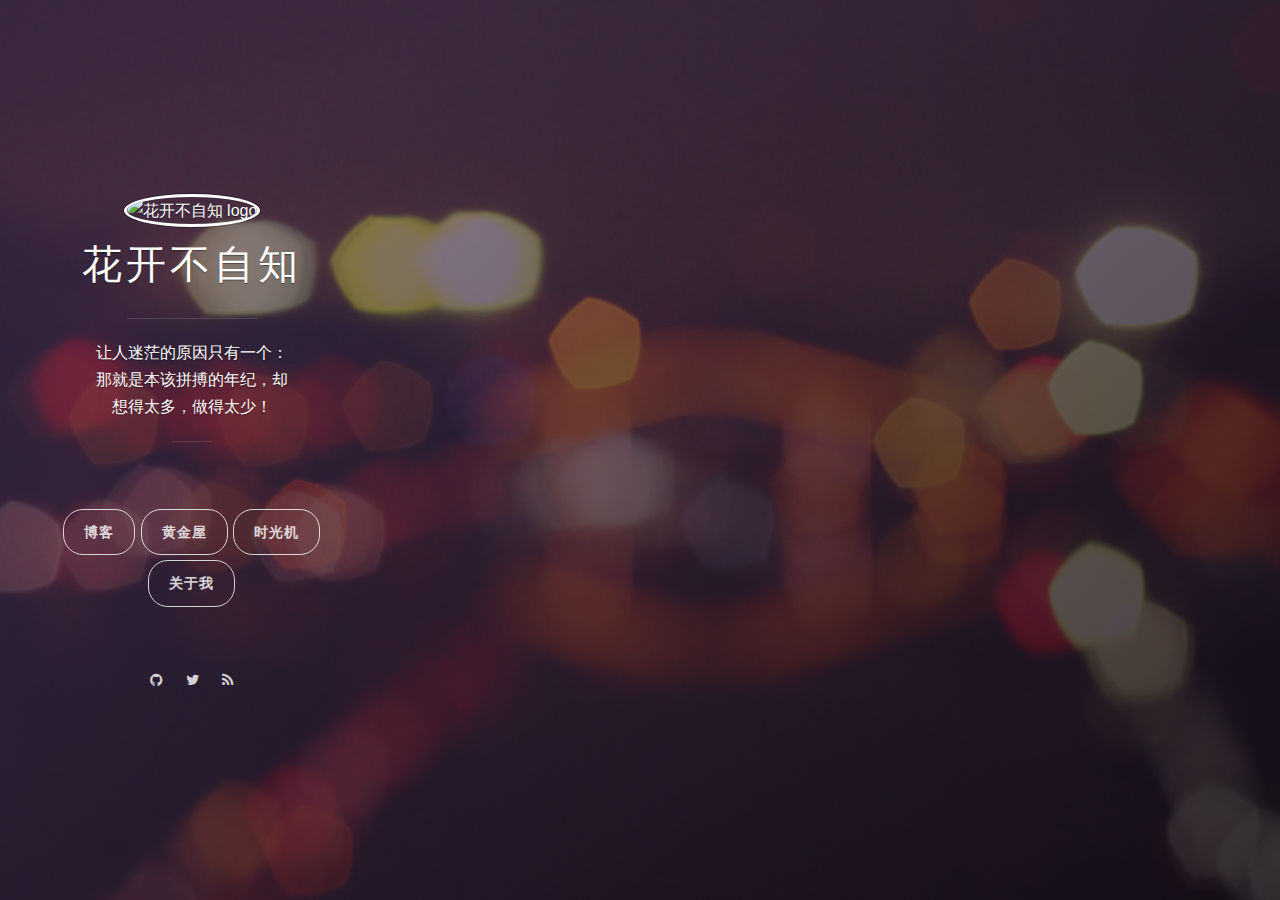
==== commit e4e360c9: "Site updated: 2017-03-14 16:24:59" ====
--- a/index.html
+++ b/index.html
@@ -1,729 +1,246 @@
-<!doctype html>
-
-
-
-  
-
-
-<html class="theme-next muse use-motion" lang="zh-Hans">
+<!DOCTYPE html>
+<html>
 <head>
-  <meta charset="UTF-8"/>
-<meta http-equiv="X-UA-Compatible" content="IE=edge" />
-<meta name="viewport" content="width=device-width, initial-scale=1, maximum-scale=1"/>
-
-
-
-<meta http-equiv="Cache-Control" content="no-transform" />
-<meta http-equiv="Cache-Control" content="no-siteapp" />
-
-
-
-
-
-
-
-
-
-
-
-
-
-
-
-  
-  
-  <link href="/lib/fancybox/source/jquery.fancybox.css?v=2.1.5" rel="stylesheet" type="text/css" />
-
-
-
-
-  
-  
-  
-  
-
-  
-    
-    
-  
-
-  
-
-  
-
-  
-
-  
-
-  
-    
-    
-    <link href="//fonts.googleapis.com/css?family=Lato:300,300italic,400,400italic,700,700italic&subset=latin,latin-ext" rel="stylesheet" type="text/css">
-  
-
-
-
-
-
-
-<link href="/lib/font-awesome/css/font-awesome.min.css?v=4.6.2" rel="stylesheet" type="text/css" />
-
-<link href="/css/main.css?v=5.1.0" rel="stylesheet" type="text/css" />
-
-
-  <meta name="keywords" content="Hexo, NexT" />
-
-
-
-
-
-
-
-
-  <link rel="shortcut icon" type="image/x-icon" href="/favicon.ico?v=5.1.0" />
-
-
-
-
-
-
-<meta name="description" content="让人迷茫的原因只有一个：那就是本该拼搏的年纪，却想得太多，做得太少！">
-<meta property="og:type" content="website">
-<meta property="og:title" content="花开不自知">
-<meta property="og:url" content="http://yoursite.com/index.html">
-<meta property="og:site_name" content="花开不自知">
-<meta property="og:description" content="让人迷茫的原因只有一个：那就是本该拼搏的年纪，却想得太多，做得太少！">
-<meta name="twitter:card" content="summary">
-<meta name="twitter:title" content="花开不自知">
-<meta name="twitter:description" content="让人迷茫的原因只有一个：那就是本该拼搏的年纪，却想得太多，做得太少！">
-
-
-
-<script type="text/javascript" id="hexo.configurations">
-  var NexT = window.NexT || {};
-  var CONFIG = {
-    root: '/',
-    scheme: 'Muse',
-    sidebar: {"position":"left","display":"post","offset":12,"offset_float":0,"b2t":false,"scrollpercent":false},
-    fancybox: true,
-    motion: true,
-    duoshuo: {
-      userId: '0',
-      author: '博主'
-    },
-    algolia: {
-      applicationID: '',
-      apiKey: '',
-      indexName: '',
-      hits: {"per_page":10},
-      labels: {"input_placeholder":"Search for Posts","hits_empty":"We didn't find any results for the search: ${query}","hits_stats":"${hits} results found in ${time} ms"}
-    }
-  };
-</script>
-
-
-
-  <link rel="canonical" href="http://yoursite.com/"/>
-
-
-
-
-
-  <title> 花开不自知 </title>
+    <meta charset="utf-8"/>
+    <meta http-equiv="X-UA-Compatible" content="IE=edge"/>
+    
+    <title>花开不自知</title>
+    <meta name="renderer" content="webkit">
+    <meta name="HandheldFriendly" content="True">
+    <meta name="MobileOptimized" content="320">
+    <meta name="apple-mobile-web-app-capable" content="yes">
+    <meta name="apple-mobile-web-app-status-bar-style" content="black-translucent">
+    <meta name="viewport" content="width=device-width, initial-scale=1, maximum-scale=1">
+
+    <meta name="description" content="让人迷茫的原因只有一个：那就是本该拼搏的年纪，却想得太多，做得太少！">
+
+    <meta name="twitter:card" content="summary">
+    <meta name="twitter:title" content="花开不自知">
+    <meta name="twitter:description" content="让人迷茫的原因只有一个：那就是本该拼搏的年纪，却想得太多，做得太少！">
+
+    <meta property="og:type" content="article">
+    <meta property="og:title" content="花开不自知">
+    <meta property="og:description" content="让人迷茫的原因只有一个：那就是本该拼搏的年纪，却想得太多，做得太少！">
+
+    
+    <meta name="author" content="Duke Li">
+    
+    <link rel="stylesheet" href="/css/vno.css">
+    <link rel="stylesheet" href="//netdna.bootstrapcdn.com/font-awesome/4.1.0/css/font-awesome.min.css">
+
+    
+    <link rel="icon" href="/images/avatar-small.png">
+    
+
+    <meta name="generator" content="hexo"/>
+    
+    <link rel="alternate" type="application/rss+xml" title="花开不自知" href="/atom.xml">
+    
+
+    <link rel="canonical" href="http://yoursite.com"/>
+
+                 
 </head>
 
-<body itemscope itemtype="http://schema.org/WebPage" lang="zh-Hans">
-
-  
-
-
-
-
-
-
-
-
-
-
-
-
-
-
-  
-  
-    
-  
-
-  <div class="container one-collumn sidebar-position-left 
-   page-home 
- ">
-    <div class="headband"></div>
-
-    <header id="header" class="header" itemscope itemtype="http://schema.org/WPHeader">
-      <div class="header-inner"><div class="site-brand-wrapper">
-  <div class="site-meta ">
-    
-
-    <div class="custom-logo-site-title">
-      <a href="/"  class="brand" rel="start">
-        <span class="logo-line-before"><i></i></span>
-        <span class="site-title">花开不自知</span>
-        <span class="logo-line-after"><i></i></span>
-      </a>
+<body class="home-template no-js">
+    <script src="//cdn.bootcss.com/jquery/2.1.4/jquery.min.js"></script>
+    <script src="/js/main.js"></script>
+    <span class="mobile btn-mobile-menu">
+        <i class="fa fa-list btn-mobile-menu__icon"></i>
+        <i class="fa fa-angle-up btn-mobile-close__icon hidden"></i>
+    </span>
+
+    
+<header class="panel-cover " style="background-image: url(/images/background-cover.jpg)">
+  <div class="panel-main">
+    <div class="panel-main__inner panel-inverted">
+    <div class="panel-main__content">
+
+        <a href="/" title="前往 花开不自知 的主页"><img src="/images/avatar.jpg" width="80" alt="花开不自知 logo" class="panel-cover__logo logo" /></a>
+        <h1 class="panel-cover__title panel-title"><a href="/" title="link to homepage for 花开不自知">花开不自知</a></h1>
+        
+        <hr class="panel-cover__divider" />
+        <p class="panel-cover__description">让人迷茫的原因只有一个：那就是本该拼搏的年纪，却想得太多，做得太少！</p>
+        <hr class="panel-cover__divider panel-cover__divider--secondary" />
+
+        <div class="navigation-wrapper">
+          <div>
+          <nav class="cover-navigation cover-navigation--primary">
+            <ul class="navigation">
+              <li class="navigation__item"><a href="/#blog" title="访问博客" class="blog-button">博客</a></li>
+            
+              <li class="navigation__item"><a href="/favourite">黄金屋</a></li>
+            
+              <li class="navigation__item"><a href="/favourite/time.html">时光机</a></li>
+            
+              <li class="navigation__item"><a href="/aboutme">关于我</a></li>
+            
+            </ul>
+          </nav>
+          </div>
+          <div>
+          <nav class="cover-navigation navigation--social">
+  <ul class="navigation">
+
+  <!-- Weibo-->
+  
+
+  <!-- Github -->
+  
+  <li class="navigation__item">
+    <a href="https://github.com/monniya" title="查看我的GitHub主页" target="_blank">
+      <i class='social fa fa-github'></i>
+      <span class="label">Github</span>
+    </a>
+  </li>
+
+
+<!-- Stack Overflow -->
+        
+
+  <!-- Google Plus -->
+  
+
+<!-- Facebook -->
+
+  
+<!-- Twitter -->
+
+  <li class="navigation__item">
+    <a href="https://twitter.com/onlymonniya" title="上Twitter找我" target="_blank">
+      <i class='social fa fa-twitter'></i>
+      <span class="label">Twitter</span>
+    </a>
+  </li>
+
+  
+
+  <li class="navigation__item">
+    <a href="/atom.xml" title="RSS" target="_blank">
+      <i class='social fa fa-rss'></i>
+      <span class="label">RSS</span>
+    </a>
+  </li>
+
+
+
+  </ul>
+</nav>
+
+          </div>
+        </div>
+
+      </div>
+
     </div>
+
+    <div class="panel-cover--overlay cover-purple"></div>
+  </div> 
+</header>
+
+    <div class="content-wrapper">
+        <div class="content-wrapper__inner">
+            <div class="main-post-list">
+    
+  <ol class="post-list">
+  
+    
+    <li>
+      <h2 class="post-list__post-title post-title"><a href="/2017/03/14/FirstNight/" title="link to post.title">First Night</a></h2>
+      <p class="excerpt">
+    
       
-        <p class="site-subtitle"></p>
-      
-  </div>
-
-  <div class="site-nav-toggle">
-    <button>
-      <span class="btn-bar"></span>
-      <span class="btn-bar"></span>
-      <span class="btn-bar"></span>
-    </button>
-  </div>
+只有先改变自己的态度，才能改变人生的高度。只有先改变自己的工作态度，才能有职业高度
+
+
+    &hellip;
+      </p>
+      <div class="post-list__meta"><time datetime="2017-03-14T08:06:51.000Z" class="post-list__meta--date date">2017-03-14</time> &#8226; <span class="post-list__meta--tags tags">于&nbsp;</span><a class="btn-border-small" href="/2017/03/14/FirstNight/">继续阅读</a></div>
+      <hr class="post-list__divider" />
+    </li>
+  
+    
+    <li>
+      <h2 class="post-list__post-title post-title"><a href="/2017/03/14/hello-world/" title="link to post.title">Hello World</a></h2>
+      <p class="excerpt">
+    
+      Welcome to Hexo! This is your very first post. Check documentation for more info. If you get any problems when using Hexo, you can find the answer in troubleshooting or you can ask me on GitHub.
+Quick
+    &hellip;
+      </p>
+      <div class="post-list__meta"><time datetime="2017-03-14T07:19:40.000Z" class="post-list__meta--date date">2017-03-14</time> &#8226; <span class="post-list__meta--tags tags">于&nbsp;</span><a class="btn-border-small" href="/2017/03/14/hello-world/">继续阅读</a></div>
+      <hr class="post-list__divider" />
+    </li>
+  
+    
+  </ol>
+
+
+ <script type="text/x-mathjax-config">
+    MathJax.Hub.Config({"HTML-CSS": { preferredFont: "TeX", availableFonts: ["STIX","TeX"], linebreaks: { automatic:true }, EqnChunk: (MathJax.Hub.Browser.isMobile ? 10 : 50) },
+        tex2jax: { inlineMath: [ ["$", "$"], ["\\(","\\)"] ], processEscapes: true, ignoreClass: "tex2jax_ignore|dno",skipTags: ['script', 'noscript', 'style', 'textarea', 'pre', 'code']},
+        TeX: {  noUndefined: { attributes: { mathcolor: "red", mathbackground: "#FFEEEE", mathsize: "90%" } }, Macros: { href: "{}" } },
+        messageStyle: "none"
+    }); 
+    
+</script>
+<script type="text/x-mathjax-config">
+    MathJax.Hub.Queue(function() {
+        var all = MathJax.Hub.getAllJax(), i;
+        for(i=0; i < all.length; i += 1) {
+            all[i].SourceElement().parentNode.className += ' has-jax';
+        }
+    });
+</script>
+<script type="text/javascript" src="https://cdn.mathjax.org/mathjax/latest/MathJax.js?config=TeX-AMS-MML_HTMLorMML">
+</script>
 </div>
 
-<nav class="site-nav">
-  
-
-  
-    <ul id="menu" class="menu">
-      
-        
-        <li class="menu-item menu-item-home">
-          <a href="/" rel="section">
-            
-              <i class="menu-item-icon fa fa-fw fa-home"></i> <br />
-            
-            首页
-          </a>
-        </li>
-      
-        
-        <li class="menu-item menu-item-archives">
-          <a href="/archives" rel="section">
-            
-              <i class="menu-item-icon fa fa-fw fa-archive"></i> <br />
-            
-            归档
-          </a>
-        </li>
-      
-        
-        <li class="menu-item menu-item-tags">
-          <a href="/tags" rel="section">
-            
-              <i class="menu-item-icon fa fa-fw fa-tags"></i> <br />
-            
-            标签
-          </a>
-        </li>
-      
-
-      
-    </ul>
-  
-
-  
-</nav>
-
-
-
- </div>
-    </header>
-
-    <main id="main" class="main">
-      <div class="main-inner">
-        <div class="content-wrap">
-          <div id="content" class="content">
-            
-  <section id="posts" class="posts-expand">
-    
-      
-
-  
-
-  
-  
-  
-
-  <article class="post post-type-normal " itemscope itemtype="http://schema.org/Article">
-    <link itemprop="mainEntityOfPage" href="http://yoursite.com/2017/03/14/FirstNight/">
-
-    <span hidden itemprop="author" itemscope itemtype="http://schema.org/Person">
-      <meta itemprop="name" content="Duke Li">
-      <meta itemprop="description" content="">
-      <meta itemprop="image" content="/images/avatar.gif">
-    </span>
-
-    <span hidden itemprop="publisher" itemscope itemtype="http://schema.org/Organization">
-      <meta itemprop="name" content="花开不自知">
-    </span>
-
-    
-      <header class="post-header">
-
-        
-        
-          <h1 class="post-title" itemprop="name headline">
-            
-            
-              
-                
-                <a class="post-title-link" href="/2017/03/14/FirstNight/" itemprop="url">
-                  First Night
-                </a>
-              
-            
-          </h1>
-        
-
-        <div class="post-meta">
-          <span class="post-time">
-            
-              <span class="post-meta-item-icon">
-                <i class="fa fa-calendar-o"></i>
-              </span>
-              
-                <span class="post-meta-item-text">发表于</span>
-              
-              <time title="创建于" itemprop="dateCreated datePublished" datetime="2017-03-14T16:06:51+08:00">
-                2017-03-14
-              </time>
-            
-
-            
-
-            
-          </span>
-
-          
-
-          
-            
-          
-
-          
-          
-
-          
-
-          
-
-          
+
+            <footer class="footer">
+    <span class="footer__copyright">
+        本站点采用 <a href="http://creativecommons.org/licenses/by-nc-sa/4.0/">知识共享署名-非商业性使用-相同方式共享 4.0 国际许可协议</a>
+    </span>
+    <span class="footer__copyright">
+        基于 <a href="http://hexo.io">Hexo</a> 搭建，感谢 <a href="https://pages.github.com/">GitHub Pages</a> 提供免费的托管服务
+    </span>
+    <span class="footer__copyright">
+        &copy; 2017 - 本站使用 <a href="https://github.com/monniya/hexo-theme-new-vno ">new-vno</a> 主题,
+        由<a href="https://monniya.com ">@Monniya</a> 修改自 <a href="https://github.com/lenbo-ma/hexo-theme-vno" target="_blank">Vno</a>, 原创出自<a href="http://github.com/onevcat/vno" target="_blank">onevcat</a>
+    </span>
+    
+</footer>
+
 
         </div>
-      </header>
-    
-
-
-    <div class="post-body" itemprop="articleBody">
-
-      
-      
-
-      
-        
-          
-            <blockquote>
-<p>只有先改变自己的态度，才能改变人生的高度。只有先改变自己的工作态度，才能有职业高度</p>
-</blockquote>
-
-          
-        
-      
     </div>
 
-    <div>
-      
-    </div>
-
-    <div>
-      
-    </div>
-
-    <div>
-      
-    </div>
-
-    <footer class="post-footer">
-      
-
-      
-
-      
-
-      
-      
-        <div class="post-eof"></div>
-      
-    </footer>
-  </article>
-
-
-    
-      
-
-  
-
-  
-  
-  
-
-  <article class="post post-type-normal " itemscope itemtype="http://schema.org/Article">
-    <link itemprop="mainEntityOfPage" href="http://yoursite.com/2017/03/14/hello-world/">
-
-    <span hidden itemprop="author" itemscope itemtype="http://schema.org/Person">
-      <meta itemprop="name" content="Duke Li">
-      <meta itemprop="description" content="">
-      <meta itemprop="image" content="/images/avatar.gif">
-    </span>
-
-    <span hidden itemprop="publisher" itemscope itemtype="http://schema.org/Organization">
-      <meta itemprop="name" content="花开不自知">
-    </span>
-
-    
-      <header class="post-header">
-
-        
-        
-          <h1 class="post-title" itemprop="name headline">
-            
-            
-              
-                
-                <a class="post-title-link" href="/2017/03/14/hello-world/" itemprop="url">
-                  Hello World
-                </a>
-              
-            
-          </h1>
-        
-
-        <div class="post-meta">
-          <span class="post-time">
-            
-              <span class="post-meta-item-icon">
-                <i class="fa fa-calendar-o"></i>
-              </span>
-              
-                <span class="post-meta-item-text">发表于</span>
-              
-              <time title="创建于" itemprop="dateCreated datePublished" datetime="2017-03-14T15:19:40+08:00">
-                2017-03-14
-              </time>
-            
-
-            
-
-            
-          </span>
-
-          
-
-          
-            
-          
-
-          
-          
-
-          
-
-          
-
-          
-
-        </div>
-      </header>
-    
-
-
-    <div class="post-body" itemprop="articleBody">
-
-      
-      
-
-      
-        
-          
-            <p>Welcome to <a href="https://hexo.io/" target="_blank" rel="external">Hexo</a>! This is your very first post. Check <a href="https://hexo.io/docs/" target="_blank" rel="external">documentation</a> for more info. If you get any problems when using Hexo, you can find the answer in <a href="https://hexo.io/docs/troubleshooting.html" target="_blank" rel="external">troubleshooting</a> or you can ask me on <a href="https://github.com/hexojs/hexo/issues" target="_blank" rel="external">GitHub</a>.</p>
-<h2 id="Quick-Start"><a href="#Quick-Start" class="headerlink" title="Quick Start"></a>Quick Start</h2><h3 id="Create-a-new-post"><a href="#Create-a-new-post" class="headerlink" title="Create a new post"></a>Create a new post</h3><figure class="highlight bash"><table><tr><td class="gutter"><pre><div class="line">1</div></pre></td><td class="code"><pre><div class="line">$ hexo new <span class="string">"My New Post"</span></div></pre></td></tr></table></figure>
-<p>More info: <a href="https://hexo.io/docs/writing.html" target="_blank" rel="external">Writing</a></p>
-<h3 id="Run-server"><a href="#Run-server" class="headerlink" title="Run server"></a>Run server</h3><figure class="highlight bash"><table><tr><td class="gutter"><pre><div class="line">1</div></pre></td><td class="code"><pre><div class="line">$ hexo server</div></pre></td></tr></table></figure>
-<p>More info: <a href="https://hexo.io/docs/server.html" target="_blank" rel="external">Server</a></p>
-<h3 id="Generate-static-files"><a href="#Generate-static-files" class="headerlink" title="Generate static files"></a>Generate static files</h3><figure class="highlight bash"><table><tr><td class="gutter"><pre><div class="line">1</div></pre></td><td class="code"><pre><div class="line">$ hexo generate</div></pre></td></tr></table></figure>
-<p>More info: <a href="https://hexo.io/docs/generating.html" target="_blank" rel="external">Generating</a></p>
-<h3 id="Deploy-to-remote-sites"><a href="#Deploy-to-remote-sites" class="headerlink" title="Deploy to remote sites"></a>Deploy to remote sites</h3><figure class="highlight bash"><table><tr><td class="gutter"><pre><div class="line">1</div></pre></td><td class="code"><pre><div class="line">$ hexo deploy</div></pre></td></tr></table></figure>
-<p>More info: <a href="https://hexo.io/docs/deployment.html" target="_blank" rel="external">Deployment</a></p>
-
-          
-        
-      
-    </div>
-
-    <div>
-      
-    </div>
-
-    <div>
-      
-    </div>
-
-    <div>
-      
-    </div>
-
-    <footer class="post-footer">
-      
-
-      
-
-      
-
-      
-      
-        <div class="post-eof"></div>
-      
-    </footer>
-  </article>
-
-
-    
-  </section>
-
-  
-
-          
-          </div>
-          
-
-
-          
-
-        </div>
-        
-          
-  
-  <div class="sidebar-toggle">
-    <div class="sidebar-toggle-line-wrap">
-      <span class="sidebar-toggle-line sidebar-toggle-line-first"></span>
-      <span class="sidebar-toggle-line sidebar-toggle-line-middle"></span>
-      <span class="sidebar-toggle-line sidebar-toggle-line-last"></span>
-    </div>
-  </div>
-
-  <aside id="sidebar" class="sidebar">
-    <div class="sidebar-inner">
-
-      
-
-      
-
-      <section class="site-overview sidebar-panel sidebar-panel-active">
-        <div class="site-author motion-element" itemprop="author" itemscope itemtype="http://schema.org/Person">
-          <img class="site-author-image" itemprop="image"
-               src="/images/avatar.gif"
-               alt="Duke Li" />
-          <p class="site-author-name" itemprop="name">Duke Li</p>
-           
-              <p class="site-description motion-element" itemprop="description">让人迷茫的原因只有一个：那就是本该拼搏的年纪，却想得太多，做得太少！</p>
-          
-        </div>
-        <nav class="site-state motion-element">
-
-          
-            <div class="site-state-item site-state-posts">
-              <a href="/archives">
-                <span class="site-state-item-count">2</span>
-                <span class="site-state-item-name">日志</span>
-              </a>
-            </div>
-          
-
-          
-
-          
-
-        </nav>
-
-        
-
-        <div class="links-of-author motion-element">
-          
-        </div>
-
-        
-        
-
-        
-        
-
-        
-
-
-      </section>
-
-      
-
-      
-
-    </div>
-  </aside>
-
-
-        
-      </div>
-    </main>
-
-    <footer id="footer" class="footer">
-      <div class="footer-inner">
-        <div class="copyright" >
-  
-  &copy; 
-  <span itemprop="copyrightYear">2017</span>
-  <span class="with-love">
-    <i class="fa fa-heart"></i>
-  </span>
-  <span class="author" itemprop="copyrightHolder">Duke Li</span>
-</div>
-
-
-<div class="powered-by">
-  由 <a class="theme-link" href="https://hexo.io">Hexo</a> 强力驱动
-</div>
-
-<div class="theme-info">
-  主题 -
-  <a class="theme-link" href="https://github.com/iissnan/hexo-theme-next">
-    NexT.Muse
-  </a>
-</div>
-
-
-        
-
-        
-      </div>
-    </footer>
-
-    
-      <div class="back-to-top">
-        <i class="fa fa-arrow-up"></i>
-        
-      </div>
-    
-    
-  </div>
-
-  
-
-<script type="text/javascript">
-  if (Object.prototype.toString.call(window.Promise) !== '[object Function]') {
-    window.Promise = null;
-  }
-</script>
-
-
-
-
-
-
-
-
-
-  
-
-
-
-
-  
-  <script type="text/javascript" src="/lib/jquery/index.js?v=2.1.3"></script>
-
-  
-  <script type="text/javascript" src="/lib/fastclick/lib/fastclick.min.js?v=1.0.6"></script>
-
-  
-  <script type="text/javascript" src="/lib/jquery_lazyload/jquery.lazyload.js?v=1.9.7"></script>
-
-  
-  <script type="text/javascript" src="/lib/velocity/velocity.min.js?v=1.2.1"></script>
-
-  
-  <script type="text/javascript" src="/lib/velocity/velocity.ui.min.js?v=1.2.1"></script>
-
-  
-  <script type="text/javascript" src="/lib/fancybox/source/jquery.fancybox.pack.js?v=2.1.5"></script>
-
-
-  
-
-
-  <script type="text/javascript" src="/js/src/utils.js?v=5.1.0"></script>
-
-  <script type="text/javascript" src="/js/src/motion.js?v=5.1.0"></script>
-
-
-
-  
-  
-
-  
-
-  
-
-
-  <script type="text/javascript" src="/js/src/bootstrap.js?v=5.1.0"></script>
-
-
-
-  
-
-
-
-  
-
-
-
-
-	
-
-
-
-
-
-  
-
-
-
-
-
-  
-
-
-
-
-
-  
-
-
-
-  
-  
-
-  
-
-  
-
-  
-
-  
-
-
-  
-
+     
+<script>
+	(function(i,s,o,g,r,a,m){i['GoogleAnalyticsObject']=r;i[r]=i[r]||function(){
+	(i[r].q=i[r].q||[]).push(arguments)},i[r].l=1*new Date();a=s.createElement(o),
+	m=s.getElementsByTagName(o)[0];a.async=1;a.src=g;m.parentNode.insertBefore(a,m)
+	})(window,document,'script','//www.google-analytics.com/analytics.js','ga');
+
+	ga('create', 'UA-78918255-1', 'auto');
+	ga('send', 'pageview');
+</script>
+
+    
+    <script>
+        var _hmt = _hmt || [];
+        (function() {
+            var hm = document.createElement("script");
+            hm.src = "//hm.baidu.com/hm.js?9cdad07c755fa23f6aced510c6760e87";
+            var s = document.getElementsByTagName("script")[0]; 
+            s.parentNode.insertBefore(hm, s);
+        })();
+    </script>
+
+
+
+    <script async src="https://dn-lbstatics.qbox.me/busuanzi/2.3/busuanzi.pure.mini.js"></script>
+    
+    
 </body>
 </html>
--- a/css/vno.css
+++ b/css/vno.css
@@ -0,0 +1,6811 @@
+/* http://meyerweb.com/eric/tools/css/reset/
+   v2.0 | 20110126
+   License: none (public domain)
+*/
+.animated {
+  -webkit-animation-fill-mode: both;
+  -moz-animation-fill-mode: both;
+  -ms-animation-fill-mode: both;
+  -o-animation-fill-mode: both;
+  animation-fill-mode: both;
+  -webkit-animation-duration: 1s;
+  -moz-animation-duration: 1s;
+  -ms-animation-duration: 1s;
+  -o-animation-duration: 1s;
+  animation-duration: 1s;
+}
+.animated.hinge {
+  -webkit-animation-duration: 1s;
+  -moz-animation-duration: 1s;
+  -ms-animation-duration: 1s;
+  -o-animation-duration: 1s;
+  animation-duration: 1s;
+}
+@-webkit-keyframes flash {
+  0%, 50%, 100% {
+    opacity: 1;
+  }
+  25%, 75% {
+    opacity: 0;
+  }
+}
+@-moz-keyframes flash {
+  0%, 50%, 100% {
+    opacity: 1;
+  }
+  25%, 75% {
+    opacity: 0;
+  }
+}
+@-o-keyframes flash {
+  0%, 50%, 100% {
+    opacity: 1;
+  }
+  25%, 75% {
+    opacity: 0;
+  }
+}
+.flash {
+  -webkit-animation-name: flash;
+  -moz-animation-name: flash;
+  -o-animation-name: flash;
+  animation-name: flash;
+}
+@-webkit-keyframes shake {
+  0%, 100% {
+    -webkit-transform: translateX(0);
+  }
+  10%, 30%, 50%, 70%, 90% {
+    -webkit-transform: translateX(-10px);
+  }
+  20%, 40%, 60%, 80% {
+    -webkit-transform: translateX(10px);
+  }
+}
+@-moz-keyframes shake {
+  0%, 100% {
+    -moz-transform: translateX(0);
+  }
+  10%, 30%, 50%, 70%, 90% {
+    -moz-transform: translateX(-10px);
+  }
+  20%, 40%, 60%, 80% {
+    -moz-transform: translateX(10px);
+  }
+}
+@-o-keyframes shake {
+  0%, 100% {
+    -o-transform: translateX(0);
+  }
+  10%, 30%, 50%, 70%, 90% {
+    -o-transform: translateX(-10px);
+  }
+  20%, 40%, 60%, 80% {
+    -o-transform: translateX(10px);
+  }
+}
+.shake {
+  -webkit-animation-name: shake;
+  -moz-animation-name: shake;
+  -o-animation-name: shake;
+  animation-name: shake;
+}
+@-webkit-keyframes bounce {
+  0%, 20%, 50%, 80%, 100% {
+    -webkit-transform: translateY(0);
+  }
+  40% {
+    -webkit-transform: translateY(-30px);
+  }
+  60% {
+    -webkit-transform: translateY(-15px);
+  }
+}
+@-moz-keyframes bounce {
+  0%, 20%, 50%, 80%, 100% {
+    -moz-transform: translateY(0);
+  }
+  40% {
+    -moz-transform: translateY(-30px);
+  }
+  60% {
+    -moz-transform: translateY(-15px);
+  }
+}
+@-o-keyframes bounce {
+  0%, 20%, 50%, 80%, 100% {
+    -o-transform: translateY(0);
+  }
+  40% {
+    -o-transform: translateY(-30px);
+  }
+  60% {
+    -o-transform: translateY(-15px);
+  }
+}
+.bounce {
+  -webkit-animation-name: bounce;
+  -moz-animation-name: bounce;
+  -o-animation-name: bounce;
+  animation-name: bounce;
+}
+@-webkit-keyframes tada {
+  0% {
+    -webkit-transform: scale(1);
+  }
+  10%, 20% {
+    -webkit-transform: scale(0.9) rotate(-3deg);
+  }
+  30%, 50%, 70%, 90% {
+    -webkit-transform: scale(1.1) rotate(3deg);
+  }
+  40%, 60%, 80% {
+    -webkit-transform: scale(1.1) rotate(-3deg);
+  }
+  100% {
+    -webkit-transform: scale(1) rotate(0);
+  }
+}
+@-moz-keyframes tada {
+  0% {
+    -moz-transform: scale(1);
+  }
+  10%, 20% {
+    -moz-transform: scale(0.9) rotate(-3deg);
+  }
+  30%, 50%, 70%, 90% {
+    -moz-transform: scale(1.1) rotate(3deg);
+  }
+  40%, 60%, 80% {
+    -moz-transform: scale(1.1) rotate(-3deg);
+  }
+  100% {
+    -moz-transform: scale(1) rotate(0);
+  }
+}
+@-o-keyframes tada {
+  0% {
+    -o-transform: scale(1);
+  }
+  10%, 20% {
+    -o-transform: scale(0.9) rotate(-3deg);
+  }
+  30%, 50%, 70%, 90% {
+    -o-transform: scale(1.1) rotate(3deg);
+  }
+  40%, 60%, 80% {
+    -o-transform: scale(1.1) rotate(-3deg);
+  }
+  100% {
+    -o-transform: scale(1) rotate(0);
+  }
+}
+.tada {
+  -webkit-animation-name: tada;
+  -moz-animation-name: tada;
+  -o-animation-name: tada;
+  animation-name: tada;
+}
+@-webkit-keyframes swing {
+  20%, 40%, 60%, 80%, 100% {
+    -webkit-transform-origin: top center;
+  }
+  20% {
+    -webkit-transform: rotate(15deg);
+  }
+  40% {
+    -webkit-transform: rotate(-10deg);
+  }
+  60% {
+    -webkit-transform: rotate(5deg);
+  }
+  80% {
+    -webkit-transform: rotate(-5deg);
+  }
+  100% {
+    -webkit-transform: rotate(0deg);
+  }
+}
+@-moz-keyframes swing {
+  20% {
+    -moz-transform: rotate(15deg);
+  }
+  40% {
+    -moz-transform: rotate(-10deg);
+  }
+  60% {
+    -moz-transform: rotate(5deg);
+  }
+  80% {
+    -moz-transform: rotate(-5deg);
+  }
+  100% {
+    -moz-transform: rotate(0deg);
+  }
+}
+@-o-keyframes swing {
+  20% {
+    -o-transform: rotate(15deg);
+  }
+  40% {
+    -o-transform: rotate(-10deg);
+  }
+  60% {
+    -o-transform: rotate(5deg);
+  }
+  80% {
+    -o-transform: rotate(-5deg);
+  }
+  100% {
+    -o-transform: rotate(0deg);
+  }
+}
+.swing {
+  -webkit-transform-origin: top center;
+  -moz-transform-origin: top center;
+  -o-transform-origin: top center;
+  transform-origin: top center;
+  -webkit-animation-name: swing;
+  -moz-animation-name: swing;
+  -o-animation-name: swing;
+  animation-name: swing;
+}
+@-webkit-keyframes wobble {
+  0% {
+    -webkit-transform: translateX(0%);
+  }
+  15% {
+    -webkit-transform: translateX(-25%) rotate(-5deg);
+  }
+  30% {
+    -webkit-transform: translateX(20%) rotate(3deg);
+  }
+  45% {
+    -webkit-transform: translateX(-15%) rotate(-3deg);
+  }
+  60% {
+    -webkit-transform: translateX(10%) rotate(2deg);
+  }
+  75% {
+    -webkit-transform: translateX(-5%) rotate(-1deg);
+  }
+  100% {
+    -webkit-transform: translateX(0%);
+  }
+}
+@-moz-keyframes wobble {
+  0% {
+    -moz-transform: translateX(0%);
+  }
+  15% {
+    -moz-transform: translateX(-25%) rotate(-5deg);
+  }
+  30% {
+    -moz-transform: translateX(20%) rotate(3deg);
+  }
+  45% {
+    -moz-transform: translateX(-15%) rotate(-3deg);
+  }
+  60% {
+    -moz-transform: translateX(10%) rotate(2deg);
+  }
+  75% {
+    -moz-transform: translateX(-5%) rotate(-1deg);
+  }
+  100% {
+    -moz-transform: translateX(0%);
+  }
+}
+@-o-keyframes wobble {
+  0% {
+    -o-transform: translateX(0%);
+  }
+  15% {
+    -o-transform: translateX(-25%) rotate(-5deg);
+  }
+  30% {
+    -o-transform: translateX(20%) rotate(3deg);
+  }
+  45% {
+    -o-transform: translateX(-15%) rotate(-3deg);
+  }
+  60% {
+    -o-transform: translateX(10%) rotate(2deg);
+  }
+  75% {
+    -o-transform: translateX(-5%) rotate(-1deg);
+  }
+  100% {
+    -o-transform: translateX(0%);
+  }
+}
+.wobble {
+  -webkit-animation-name: wobble;
+  -moz-animation-name: wobble;
+  -o-animation-name: wobble;
+  animation-name: wobble;
+}
+@-webkit-keyframes pulse {
+  0% {
+    -webkit-transform: scale(1);
+  }
+  50% {
+    -webkit-transform: scale(1.1);
+  }
+  100% {
+    -webkit-transform: scale(1);
+  }
+}
+@-moz-keyframes pulse {
+  0% {
+    -moz-transform: scale(1);
+  }
+  50% {
+    -moz-transform: scale(1.1);
+  }
+  100% {
+    -moz-transform: scale(1);
+  }
+}
+@-o-keyframes pulse {
+  0% {
+    -o-transform: scale(1);
+  }
+  50% {
+    -o-transform: scale(1.1);
+  }
+  100% {
+    -o-transform: scale(1);
+  }
+}
+.pulse {
+  -webkit-animation-name: pulse;
+  -moz-animation-name: pulse;
+  -o-animation-name: pulse;
+  animation-name: pulse;
+}
+@-webkit-keyframes flip {
+  0% {
+    -webkit-transform: perspective(400px) translateZ(0) rotateY(0) scale(1);
+    -webkit-animation-timing-function: ease-out;
+  }
+  40% {
+    -webkit-transform: perspective(400px) translateZ(150px) rotateY(170deg) scale(1);
+    -webkit-animation-timing-function: ease-out;
+  }
+  50% {
+    -webkit-transform: perspective(400px) translateZ(150px) rotateY(190deg) scale(1);
+    -webkit-animation-timing-function: ease-in;
+  }
+  80% {
+    -webkit-transform: perspective(400px) translateZ(0) rotateY(360deg) scale(0.95);
+    -webkit-animation-timing-function: ease-in;
+  }
+  100% {
+    -webkit-transform: perspective(400px) translateZ(0) rotateY(360deg) scale(1);
+    -webkit-animation-timing-function: ease-in;
+  }
+}
+@-moz-keyframes flip {
+  0% {
+    -moz-transform: perspective(400px) translateZ(0) rotateY(0) scale(1);
+    -moz-animation-timing-function: ease-out;
+  }
+  40% {
+    -moz-transform: perspective(400px) translateZ(150px) rotateY(170deg) scale(1);
+    -moz-animation-timing-function: ease-out;
+  }
+  50% {
+    -moz-transform: perspective(400px) translateZ(150px) rotateY(190deg) scale(1);
+    -moz-animation-timing-function: ease-in;
+  }
+  80% {
+    -moz-transform: perspective(400px) translateZ(0) rotateY(360deg) scale(0.95);
+    -moz-animation-timing-function: ease-in;
+  }
+  100% {
+    -moz-transform: perspective(400px) translateZ(0) rotateY(360deg) scale(1);
+    -moz-animation-timing-function: ease-in;
+  }
+}
+@-o-keyframes flip {
+  0% {
+    -o-transform: perspective(400px) translateZ(0) rotateY(0) scale(1);
+    -o-animation-timing-function: ease-out;
+  }
+  40% {
+    -o-transform: perspective(400px) translateZ(150px) rotateY(170deg) scale(1);
+    -o-animation-timing-function: ease-out;
+  }
+  50% {
+    -o-transform: perspective(400px) translateZ(150px) rotateY(190deg) scale(1);
+    -o-animation-timing-function: ease-in;
+  }
+  80% {
+    -o-transform: perspective(400px) translateZ(0) rotateY(360deg) scale(0.95);
+    -o-animation-timing-function: ease-in;
+  }
+  100% {
+    -o-transform: perspective(400px) translateZ(0) rotateY(360deg) scale(1);
+    -o-animation-timing-function: ease-in;
+  }
+}
+.animated.flip {
+  -webkit-backface-visibility: visible !important;
+  -webkit-animation-name: flip;
+  -moz-backface-visibility: visible !important;
+  -moz-animation-name: flip;
+  -o-backface-visibility: visible !important;
+  -o-animation-name: flip;
+  backface-visibility: visible !important;
+  animation-name: flip;
+}
+@-webkit-keyframes flipInX {
+  0% {
+    -webkit-transform: perspective(400px) rotateX(90deg);
+    opacity: 0;
+  }
+  40% {
+    -webkit-transform: perspective(400px) rotateX(-10deg);
+  }
+  70% {
+    -webkit-transform: perspective(400px) rotateX(10deg);
+  }
+  100% {
+    -webkit-transform: perspective(400px) rotateX(0deg);
+    opacity: 1;
+  }
+}
+@-moz-keyframes flipInX {
+  0% {
+    -moz-transform: perspective(400px) rotateX(90deg);
+    opacity: 0;
+  }
+  40% {
+    -moz-transform: perspective(400px) rotateX(-10deg);
+  }
+  70% {
+    -moz-transform: perspective(400px) rotateX(10deg);
+  }
+  100% {
+    -moz-transform: perspective(400px) rotateX(0deg);
+    opacity: 1;
+  }
+}
+@-o-keyframes flipInX {
+  0% {
+    -o-transform: perspective(400px) rotateX(90deg);
+    opacity: 0;
+  }
+  40% {
+    -o-transform: perspective(400px) rotateX(-10deg);
+  }
+  70% {
+    -o-transform: perspective(400px) rotateX(10deg);
+  }
+  100% {
+    -o-transform: perspective(400px) rotateX(0deg);
+    opacity: 1;
+  }
+}
+.flipInX {
+  -webkit-backface-visibility: visible !important;
+  -webkit-animation-name: flipInX;
+  -moz-backface-visibility: visible !important;
+  -moz-animation-name: flipInX;
+  -o-backface-visibility: visible !important;
+  -o-animation-name: flipInX;
+  backface-visibility: visible !important;
+  animation-name: flipInX;
+}
+@-webkit-keyframes flipOutX {
+  0% {
+    -webkit-transform: perspective(400px) rotateX(0deg);
+    opacity: 1;
+  }
+  100% {
+    -webkit-transform: perspective(400px) rotateX(90deg);
+    opacity: 0;
+  }
+}
+@-moz-keyframes flipOutX {
+  0% {
+    -moz-transform: perspective(400px) rotateX(0deg);
+    opacity: 1;
+  }
+  100% {
+    -moz-transform: perspective(400px) rotateX(90deg);
+    opacity: 0;
+  }
+}
+@-o-keyframes flipOutX {
+  0% {
+    -o-transform: perspective(400px) rotateX(0deg);
+    opacity: 1;
+  }
+  100% {
+    -o-transform: perspective(400px) rotateX(90deg);
+    opacity: 0;
+  }
+}
+.flipOutX {
+  -webkit-animation-name: flipOutX;
+  -webkit-backface-visibility: visible !important;
+  -moz-animation-name: flipOutX;
+  -moz-backface-visibility: visible !important;
+  -o-animation-name: flipOutX;
+  -o-backface-visibility: visible !important;
+  animation-name: flipOutX;
+  backface-visibility: visible !important;
+}
+@-webkit-keyframes flipInY {
+  0% {
+    -webkit-transform: perspective(400px) rotateY(90deg);
+    opacity: 0;
+  }
+  40% {
+    -webkit-transform: perspective(400px) rotateY(-10deg);
+  }
+  70% {
+    -webkit-transform: perspective(400px) rotateY(10deg);
+  }
+  100% {
+    -webkit-transform: perspective(400px) rotateY(0deg);
+    opacity: 1;
+  }
+}
+@-moz-keyframes flipInY {
+  0% {
+    -moz-transform: perspective(400px) rotateY(90deg);
+    opacity: 0;
+  }
+  40% {
+    -moz-transform: perspective(400px) rotateY(-10deg);
+  }
+  70% {
+    -moz-transform: perspective(400px) rotateY(10deg);
+  }
+  100% {
+    -moz-transform: perspective(400px) rotateY(0deg);
+    opacity: 1;
+  }
+}
+@-o-keyframes flipInY {
+  0% {
+    -o-transform: perspective(400px) rotateY(90deg);
+    opacity: 0;
+  }
+  40% {
+    -o-transform: perspective(400px) rotateY(-10deg);
+  }
+  70% {
+    -o-transform: perspective(400px) rotateY(10deg);
+  }
+  100% {
+    -o-transform: perspective(400px) rotateY(0deg);
+    opacity: 1;
+  }
+}
+.flipInY {
+  -webkit-backface-visibility: visible !important;
+  -webkit-animation-name: flipInY;
+  -moz-backface-visibility: visible !important;
+  -moz-animation-name: flipInY;
+  -o-backface-visibility: visible !important;
+  -o-animation-name: flipInY;
+  backface-visibility: visible !important;
+  animation-name: flipInY;
+}
+@-webkit-keyframes flipOutY {
+  0% {
+    -webkit-transform: perspective(400px) rotateY(0deg);
+    opacity: 1;
+  }
+  100% {
+    -webkit-transform: perspective(400px) rotateY(90deg);
+    opacity: 0;
+  }
+}
+@-moz-keyframes flipOutY {
+  0% {
+    -moz-transform: perspective(400px) rotateY(0deg);
+    opacity: 1;
+  }
+  100% {
+    -moz-transform: perspective(400px) rotateY(90deg);
+    opacity: 0;
+  }
+}
+@-o-keyframes flipOutY {
+  0% {
+    -o-transform: perspective(400px) rotateY(0deg);
+    opacity: 1;
+  }
+  100% {
+    -o-transform: perspective(400px) rotateY(90deg);
+    opacity: 0;
+  }
+}
+.flipOutY {
+  -webkit-backface-visibility: visible !important;
+  -webkit-animation-name: flipOutY;
+  -moz-backface-visibility: visible !important;
+  -moz-animation-name: flipOutY;
+  -o-backface-visibility: visible !important;
+  -o-animation-name: flipOutY;
+  backface-visibility: visible !important;
+  animation-name: flipOutY;
+}
+@-webkit-keyframes fadeIn {
+  0% {
+    opacity: 0;
+  }
+  100% {
+    opacity: 1;
+  }
+}
+@-moz-keyframes fadeIn {
+  0% {
+    opacity: 0;
+  }
+  100% {
+    opacity: 1;
+  }
+}
+@-o-keyframes fadeIn {
+  0% {
+    opacity: 0;
+  }
+  100% {
+    opacity: 1;
+  }
+}
+.fadeIn {
+  -webkit-animation-name: fadeIn;
+  -moz-animation-name: fadeIn;
+  -o-animation-name: fadeIn;
+  animation-name: fadeIn;
+}
+@-webkit-keyframes fadeInUp {
+  0% {
+    opacity: 0;
+    -webkit-transform: translateY(20px);
+  }
+  100% {
+    opacity: 1;
+    -webkit-transform: translateY(0);
+  }
+}
+@-moz-keyframes fadeInUp {
+  0% {
+    opacity: 0;
+    -moz-transform: translateY(20px);
+  }
+  100% {
+    opacity: 1;
+    -moz-transform: translateY(0);
+  }
+}
+@-o-keyframes fadeInUp {
+  0% {
+    opacity: 0;
+    -o-transform: translateY(20px);
+  }
+  100% {
+    opacity: 1;
+    -o-transform: translateY(0);
+  }
+}
+.fadeInUp {
+  -webkit-animation-name: fadeInUp;
+  -moz-animation-name: fadeInUp;
+  -o-animation-name: fadeInUp;
+  animation-name: fadeInUp;
+}
+@-webkit-keyframes fadeInDown {
+  0% {
+    opacity: 0;
+    -webkit-transform: translateY(-20px);
+  }
+  100% {
+    opacity: 1;
+    -webkit-transform: translateY(0);
+  }
+}
+@-moz-keyframes fadeInDown {
+  0% {
+    opacity: 0;
+    -moz-transform: translateY(-20px);
+  }
+  100% {
+    opacity: 1;
+    -moz-transform: translateY(0);
+  }
+}
+@-o-keyframes fadeInDown {
+  0% {
+    opacity: 0;
+    -o-transform: translateY(-20px);
+  }
+  100% {
+    opacity: 1;
+    -o-transform: translateY(0);
+  }
+}
+.fadeInDown {
+  -webkit-animation-name: fadeInDown;
+  -moz-animation-name: fadeInDown;
+  -o-animation-name: fadeInDown;
+  animation-name: fadeInDown;
+}
+@-webkit-keyframes fadeInLeft {
+  0% {
+    opacity: 0;
+    -webkit-transform: translateX(-20px);
+  }
+  100% {
+    opacity: 1;
+    -webkit-transform: translateX(0);
+  }
+}
+@-moz-keyframes fadeInLeft {
+  0% {
+    opacity: 0;
+    -moz-transform: translateX(-20px);
+  }
+  100% {
+    opacity: 1;
+    -moz-transform: translateX(0);
+  }
+}
+@-o-keyframes fadeInLeft {
+  0% {
+    opacity: 0;
+    -o-transform: translateX(-20px);
+  }
+  100% {
+    opacity: 1;
+    -o-transform: translateX(0);
+  }
+}
+.fadeInLeft {
+  -webkit-animation-name: fadeInLeft;
+  -moz-animation-name: fadeInLeft;
+  -o-animation-name: fadeInLeft;
+  animation-name: fadeInLeft;
+}
+@-webkit-keyframes fadeInRight {
+  0% {
+    opacity: 0;
+    -webkit-transform: translateX(20px);
+  }
+  100% {
+    opacity: 1;
+    -webkit-transform: translateX(0);
+  }
+}
+@-moz-keyframes fadeInRight {
+  0% {
+    opacity: 0;
+    -moz-transform: translateX(20px);
+  }
+  100% {
+    opacity: 1;
+    -moz-transform: translateX(0);
+  }
+}
+@-o-keyframes fadeInRight {
+  0% {
+    opacity: 0;
+    -o-transform: translateX(20px);
+  }
+  100% {
+    opacity: 1;
+    -o-transform: translateX(0);
+  }
+}
+.fadeInRight {
+  -webkit-animation-name: fadeInRight;
+  -moz-animation-name: fadeInRight;
+  -o-animation-name: fadeInRight;
+  animation-name: fadeInRight;
+}
+@-webkit-keyframes fadeInUpBig {
+  0% {
+    opacity: 0;
+    -webkit-transform: translateY(2000px);
+  }
+  100% {
+    opacity: 1;
+    -webkit-transform: translateY(0);
+  }
+}
+@-moz-keyframes fadeInUpBig {
+  0% {
+    opacity: 0;
+    -moz-transform: translateY(2000px);
+  }
+  100% {
+    opacity: 1;
+    -moz-transform: translateY(0);
+  }
+}
+@-o-keyframes fadeInUpBig {
+  0% {
+    opacity: 0;
+    -o-transform: translateY(2000px);
+  }
+  100% {
+    opacity: 1;
+    -o-transform: translateY(0);
+  }
+}
+.fadeInUpBig {
+  -webkit-animation-name: fadeInUpBig;
+  -moz-animation-name: fadeInUpBig;
+  -o-animation-name: fadeInUpBig;
+  animation-name: fadeInUpBig;
+}
+@-webkit-keyframes fadeInDownBig {
+  0% {
+    opacity: 0;
+    -webkit-transform: translateY(-2000px);
+  }
+  100% {
+    opacity: 1;
+    -webkit-transform: translateY(0);
+  }
+}
+@-moz-keyframes fadeInDownBig {
+  0% {
+    opacity: 0;
+    -moz-transform: translateY(-2000px);
+  }
+  100% {
+    opacity: 1;
+    -moz-transform: translateY(0);
+  }
+}
+@-o-keyframes fadeInDownBig {
+  0% {
+    opacity: 0;
+    -o-transform: translateY(-2000px);
+  }
+  100% {
+    opacity: 1;
+    -o-transform: translateY(0);
+  }
+}
+.fadeInDownBig {
+  -webkit-animation-name: fadeInDownBig;
+  -moz-animation-name: fadeInDownBig;
+  -o-animation-name: fadeInDownBig;
+  animation-name: fadeInDownBig;
+}
+@-webkit-keyframes fadeInLeftBig {
+  0% {
+    opacity: 0;
+    -webkit-transform: translateX(-2000px);
+  }
+  100% {
+    opacity: 1;
+    -webkit-transform: translateX(0);
+  }
+}
+@-moz-keyframes fadeInLeftBig {
+  0% {
+    opacity: 0;
+    -moz-transform: translateX(-2000px);
+  }
+  100% {
+    opacity: 1;
+    -moz-transform: translateX(0);
+  }
+}
+@-o-keyframes fadeInLeftBig {
+  0% {
+    opacity: 0;
+    -o-transform: translateX(-2000px);
+  }
+  100% {
+    opacity: 1;
+    -o-transform: translateX(0);
+  }
+}
+.fadeInLeftBig {
+  -webkit-animation-name: fadeInLeftBig;
+  -moz-animation-name: fadeInLeftBig;
+  -o-animation-name: fadeInLeftBig;
+  animation-name: fadeInLeftBig;
+}
+@-webkit-keyframes fadeInRightBig {
+  0% {
+    opacity: 0;
+    -webkit-transform: translateX(2000px);
+  }
+  100% {
+    opacity: 1;
+    -webkit-transform: translateX(0);
+  }
+}
+@-moz-keyframes fadeInRightBig {
+  0% {
+    opacity: 0;
+    -moz-transform: translateX(2000px);
+  }
+  100% {
+    opacity: 1;
+    -moz-transform: translateX(0);
+  }
+}
+@-o-keyframes fadeInRightBig {
+  0% {
+    opacity: 0;
+    -o-transform: translateX(2000px);
+  }
+  100% {
+    opacity: 1;
+    -o-transform: translateX(0);
+  }
+}
+.fadeInRightBig {
+  -webkit-animation-name: fadeInRightBig;
+  -moz-animation-name: fadeInRightBig;
+  -o-animation-name: fadeInRightBig;
+  animation-name: fadeInRightBig;
+}
+@-webkit-keyframes fadeOut {
+  0% {
+    opacity: 1;
+  }
+  100% {
+    opacity: 0;
+  }
+}
+@-moz-keyframes fadeOut {
+  0% {
+    opacity: 1;
+  }
+  100% {
+    opacity: 0;
+  }
+}
+@-o-keyframes fadeOut {
+  0% {
+    opacity: 1;
+  }
+  100% {
+    opacity: 0;
+  }
+}
+.fadeOut {
+  -webkit-animation-name: fadeOut;
+  -moz-animation-name: fadeOut;
+  -o-animation-name: fadeOut;
+  animation-name: fadeOut;
+}
+@-webkit-keyframes fadeOutUp {
+  0% {
+    opacity: 1;
+    -webkit-transform: translateY(0);
+  }
+  100% {
+    opacity: 0;
+    -webkit-transform: translateY(-20px);
+  }
+}
+@-moz-keyframes fadeOutUp {
+  0% {
+    opacity: 1;
+    -moz-transform: translateY(0);
+  }
+  100% {
+    opacity: 0;
+    -moz-transform: translateY(-20px);
+  }
+}
+@-o-keyframes fadeOutUp {
+  0% {
+    opacity: 1;
+    -o-transform: translateY(0);
+  }
+  100% {
+    opacity: 0;
+    -o-transform: translateY(-20px);
+  }
+}
+.fadeOutUp {
+  -webkit-animation-name: fadeOutUp;
+  -moz-animation-name: fadeOutUp;
+  -o-animation-name: fadeOutUp;
+  animation-name: fadeOutUp;
+}
+@-webkit-keyframes fadeOutDown {
+  0% {
+    opacity: 1;
+    -webkit-transform: translateY(0);
+  }
+  100% {
+    opacity: 0;
+    -webkit-transform: translateY(20px);
+  }
+}
+@-moz-keyframes fadeOutDown {
+  0% {
+    opacity: 1;
+    -moz-transform: translateY(0);
+  }
+  100% {
+    opacity: 0;
+    -moz-transform: translateY(20px);
+  }
+}
+@-o-keyframes fadeOutDown {
+  0% {
+    opacity: 1;
+    -o-transform: translateY(0);
+  }
+  100% {
+    opacity: 0;
+    -o-transform: translateY(20px);
+  }
+}
+.fadeOutDown {
+  -webkit-animation-name: fadeOutDown;
+  -moz-animation-name: fadeOutDown;
+  -o-animation-name: fadeOutDown;
+  animation-name: fadeOutDown;
+}
+@-webkit-keyframes fadeOutLeft {
+  0% {
+    opacity: 1;
+    -webkit-transform: translateX(0);
+  }
+  100% {
+    opacity: 0;
+    -webkit-transform: translateX(-20px);
+  }
+}
+@-moz-keyframes fadeOutLeft {
+  0% {
+    opacity: 1;
+    -moz-transform: translateX(0);
+  }
+  100% {
+    opacity: 0;
+    -moz-transform: translateX(-20px);
+  }
+}
+@-o-keyframes fadeOutLeft {
+  0% {
+    opacity: 1;
+    -o-transform: translateX(0);
+  }
+  100% {
+    opacity: 0;
+    -o-transform: translateX(-20px);
+  }
+}
+.fadeOutLeft {
+  -webkit-animation-name: fadeOutLeft;
+  -moz-animation-name: fadeOutLeft;
+  -o-animation-name: fadeOutLeft;
+  animation-name: fadeOutLeft;
+}
+@-webkit-keyframes fadeOutRight {
+  0% {
+    opacity: 1;
+    -webkit-transform: translateX(0);
+  }
+  100% {
+    opacity: 0;
+    -webkit-transform: translateX(20px);
+  }
+}
+@-moz-keyframes fadeOutRight {
+  0% {
+    opacity: 1;
+    -moz-transform: translateX(0);
+  }
+  100% {
+    opacity: 0;
+    -moz-transform: translateX(20px);
+  }
+}
+@-o-keyframes fadeOutRight {
+  0% {
+    opacity: 1;
+    -o-transform: translateX(0);
+  }
+  100% {
+    opacity: 0;
+    -o-transform: translateX(20px);
+  }
+}
+.fadeOutRight {
+  -webkit-animation-name: fadeOutRight;
+  -moz-animation-name: fadeOutRight;
+  -o-animation-name: fadeOutRight;
+  animation-name: fadeOutRight;
+}
+@-webkit-keyframes fadeOutUpBig {
+  0% {
+    opacity: 1;
+    -webkit-transform: translateY(0);
+  }
+  100% {
+    opacity: 0;
+    -webkit-transform: translateY(-2000px);
+  }
+}
+@-moz-keyframes fadeOutUpBig {
+  0% {
+    opacity: 1;
+    -moz-transform: translateY(0);
+  }
+  100% {
+    opacity: 0;
+    -moz-transform: translateY(-2000px);
+  }
+}
+@-o-keyframes fadeOutUpBig {
+  0% {
+    opacity: 1;
+    -o-transform: translateY(0);
+  }
+  100% {
+    opacity: 0;
+    -o-transform: translateY(-2000px);
+  }
+}
+.fadeOutUpBig {
+  -webkit-animation-name: fadeOutUpBig;
+  -moz-animation-name: fadeOutUpBig;
+  -o-animation-name: fadeOutUpBig;
+  animation-name: fadeOutUpBig;
+}
+@-webkit-keyframes fadeOutDownBig {
+  0% {
+    opacity: 1;
+    -webkit-transform: translateY(0);
+  }
+  100% {
+    opacity: 0;
+    -webkit-transform: translateY(2000px);
+  }
+}
+@-moz-keyframes fadeOutDownBig {
+  0% {
+    opacity: 1;
+    -moz-transform: translateY(0);
+  }
+  100% {
+    opacity: 0;
+    -moz-transform: translateY(2000px);
+  }
+}
+@-o-keyframes fadeOutDownBig {
+  0% {
+    opacity: 1;
+    -o-transform: translateY(0);
+  }
+  100% {
+    opacity: 0;
+    -o-transform: translateY(2000px);
+  }
+}
+.fadeOutDownBig {
+  -webkit-animation-name: fadeOutDownBig;
+  -moz-animation-name: fadeOutDownBig;
+  -o-animation-name: fadeOutDownBig;
+  animation-name: fadeOutDownBig;
+}
+@-webkit-keyframes fadeOutLeftBig {
+  0% {
+    opacity: 1;
+    -webkit-transform: translateX(0);
+  }
+  100% {
+    opacity: 0;
+    -webkit-transform: translateX(-2000px);
+  }
+}
+@-moz-keyframes fadeOutLeftBig {
+  0% {
+    opacity: 1;
+    -moz-transform: translateX(0);
+  }
+  100% {
+    opacity: 0;
+    -moz-transform: translateX(-2000px);
+  }
+}
+@-o-keyframes fadeOutLeftBig {
+  0% {
+    opacity: 1;
+    -o-transform: translateX(0);
+  }
+  100% {
+    opacity: 0;
+    -o-transform: translateX(-2000px);
+  }
+}
+.fadeOutLeftBig {
+  -webkit-animation-name: fadeOutLeftBig;
+  -moz-animation-name: fadeOutLeftBig;
+  -o-animation-name: fadeOutLeftBig;
+  animation-name: fadeOutLeftBig;
+}
+@-webkit-keyframes fadeOutRightBig {
+  0% {
+    opacity: 1;
+    -webkit-transform: translateX(0);
+  }
+  100% {
+    opacity: 0;
+    -webkit-transform: translateX(2000px);
+  }
+}
+@-moz-keyframes fadeOutRightBig {
+  0% {
+    opacity: 1;
+    -moz-transform: translateX(0);
+  }
+  100% {
+    opacity: 0;
+    -moz-transform: translateX(2000px);
+  }
+}
+@-o-keyframes fadeOutRightBig {
+  0% {
+    opacity: 1;
+    -o-transform: translateX(0);
+  }
+  100% {
+    opacity: 0;
+    -o-transform: translateX(2000px);
+  }
+}
+.fadeOutRightBig {
+  -webkit-animation-name: fadeOutRightBig;
+  -moz-animation-name: fadeOutRightBig;
+  -o-animation-name: fadeOutRightBig;
+  animation-name: fadeOutRightBig;
+}
+@-webkit-keyframes slideInDown {
+  0% {
+    opacity: 0;
+    -webkit-transform: translateY(-2000px);
+  }
+  100% {
+    -webkit-transform: translateY(0);
+  }
+}
+@-moz-keyframes slideInDown {
+  0% {
+    opacity: 0;
+    -moz-transform: translateY(-2000px);
+  }
+  100% {
+    -moz-transform: translateY(0);
+  }
+}
+@-o-keyframes slideInDown {
+  0% {
+    opacity: 0;
+    -o-transform: translateY(-2000px);
+  }
+  100% {
+    -o-transform: translateY(0);
+  }
+}
+.slideInDown {
+  -webkit-animation-name: slideInDown;
+  -moz-animation-name: slideInDown;
+  -o-animation-name: slideInDown;
+  animation-name: slideInDown;
+}
+@-webkit-keyframes slideInLeft {
+  0% {
+    opacity: 0;
+    -webkit-transform: translateX(-2000px);
+  }
+  100% {
+    -webkit-transform: translateX(0);
+  }
+}
+@-moz-keyframes slideInLeft {
+  0% {
+    opacity: 0;
+    -moz-transform: translateX(-2000px);
+  }
+  100% {
+    -moz-transform: translateX(0);
+  }
+}
+@-o-keyframes slideInLeft {
+  0% {
+    opacity: 0;
+    -o-transform: translateX(-2000px);
+  }
+  100% {
+    -o-transform: translateX(0);
+  }
+}
+.slideInLeft {
+  -webkit-animation-name: slideInLeft;
+  -moz-animation-name: slideInLeft;
+  -o-animation-name: slideInLeft;
+  animation-name: slideInLeft;
+}
+@-webkit-keyframes slideInRight {
+  0% {
+    opacity: 0;
+    -webkit-transform: translateX(2000px);
+  }
+  100% {
+    -webkit-transform: translateX(0);
+  }
+}
+@-moz-keyframes slideInRight {
+  0% {
+    opacity: 0;
+    -moz-transform: translateX(2000px);
+  }
+  100% {
+    -moz-transform: translateX(0);
+  }
+}
+@-o-keyframes slideInRight {
+  0% {
+    opacity: 0;
+    -o-transform: translateX(2000px);
+  }
+  100% {
+    -o-transform: translateX(0);
+  }
+}
+.slideInRight {
+  -webkit-animation-name: slideInRight;
+  -moz-animation-name: slideInRight;
+  -o-animation-name: slideInRight;
+  animation-name: slideInRight;
+}
+@-webkit-keyframes slideOutUp {
+  0% {
+    -webkit-transform: translateY(0);
+  }
+  100% {
+    opacity: 0;
+    -webkit-transform: translateY(-2000px);
+  }
+}
+@-moz-keyframes slideOutUp {
+  0% {
+    -moz-transform: translateY(0);
+  }
+  100% {
+    opacity: 0;
+    -moz-transform: translateY(-2000px);
+  }
+}
+@-o-keyframes slideOutUp {
+  0% {
+    -o-transform: translateY(0);
+  }
+  100% {
+    opacity: 0;
+    -o-transform: translateY(-2000px);
+  }
+}
+.slideOutUp {
+  -webkit-animation-name: slideOutUp;
+  -moz-animation-name: slideOutUp;
+  -o-animation-name: slideOutUp;
+  animation-name: slideOutUp;
+}
+@-webkit-keyframes slideOutLeft {
+  0% {
+    -webkit-transform: translateX(0);
+  }
+  100% {
+    opacity: 0;
+    -webkit-transform: translateX(-2000px);
+  }
+}
+@-moz-keyframes slideOutLeft {
+  0% {
+    -moz-transform: translateX(0);
+  }
+  100% {
+    opacity: 0;
+    -moz-transform: translateX(-2000px);
+  }
+}
+@-o-keyframes slideOutLeft {
+  0% {
+    -o-transform: translateX(0);
+  }
+  100% {
+    opacity: 0;
+    -o-transform: translateX(-2000px);
+  }
+}
+.slideOutLeft {
+  -webkit-animation-name: slideOutLeft;
+  -moz-animation-name: slideOutLeft;
+  -o-animation-name: slideOutLeft;
+  animation-name: slideOutLeft;
+}
+@-webkit-keyframes slideOutRight {
+  0% {
+    -webkit-transform: translateX(0);
+  }
+  100% {
+    opacity: 0;
+    -webkit-transform: translateX(2000px);
+  }
+}
+@-moz-keyframes slideOutRight {
+  0% {
+    -moz-transform: translateX(0);
+  }
+  100% {
+    opacity: 0;
+    -moz-transform: translateX(2000px);
+  }
+}
+@-o-keyframes slideOutRight {
+  0% {
+    -o-transform: translateX(0);
+  }
+  100% {
+    opacity: 0;
+    -o-transform: translateX(2000px);
+  }
+}
+.slideOutRight {
+  -webkit-animation-name: slideOutRight;
+  -moz-animation-name: slideOutRight;
+  -o-animation-name: slideOutRight;
+  animation-name: slideOutRight;
+}
+@-webkit-keyframes bounceIn {
+  0% {
+    opacity: 0;
+    -webkit-transform: scale(0.3);
+  }
+  50% {
+    opacity: 1;
+    -webkit-transform: scale(1.05);
+  }
+  70% {
+    -webkit-transform: scale(0.9);
+  }
+  100% {
+    -webkit-transform: scale(1);
+  }
+}
+@-moz-keyframes bounceIn {
+  0% {
+    opacity: 0;
+    -moz-transform: scale(0.3);
+  }
+  50% {
+    opacity: 1;
+    -moz-transform: scale(1.05);
+  }
+  70% {
+    -moz-transform: scale(0.9);
+  }
+  100% {
+    -moz-transform: scale(1);
+  }
+}
+@-o-keyframes bounceIn {
+  0% {
+    opacity: 0;
+    -o-transform: scale(0.3);
+  }
+  50% {
+    opacity: 1;
+    -o-transform: scale(1.05);
+  }
+  70% {
+    -o-transform: scale(0.9);
+  }
+  100% {
+    -o-transform: scale(1);
+  }
+}
+.bounceIn {
+  -webkit-animation-name: bounceIn;
+  -moz-animation-name: bounceIn;
+  -o-animation-name: bounceIn;
+  animation-name: bounceIn;
+}
+@-webkit-keyframes bounceInUp {
+  0% {
+    opacity: 0;
+    -webkit-transform: translateY(2000px);
+  }
+  60% {
+    opacity: 1;
+    -webkit-transform: translateY(-30px);
+  }
+  80% {
+    -webkit-transform: translateY(10px);
+  }
+  100% {
+    -webkit-transform: translateY(0);
+  }
+}
+@-moz-keyframes bounceInUp {
+  0% {
+    opacity: 0;
+    -moz-transform: translateY(2000px);
+  }
+  60% {
+    opacity: 1;
+    -moz-transform: translateY(-30px);
+  }
+  80% {
+    -moz-transform: translateY(10px);
+  }
+  100% {
+    -moz-transform: translateY(0);
+  }
+}
+@-o-keyframes bounceInUp {
+  0% {
+    opacity: 0;
+    -o-transform: translateY(2000px);
+  }
+  60% {
+    opacity: 1;
+    -o-transform: translateY(-30px);
+  }
+  80% {
+    -o-transform: translateY(10px);
+  }
+  100% {
+    -o-transform: translateY(0);
+  }
+}
+.bounceInUp {
+  -webkit-animation-name: bounceInUp;
+  -moz-animation-name: bounceInUp;
+  -o-animation-name: bounceInUp;
+  animation-name: bounceInUp;
+}
+@-webkit-keyframes bounceInDown {
+  0% {
+    opacity: 0;
+    -webkit-transform: translateY(-2000px);
+  }
+  60% {
+    opacity: 1;
+    -webkit-transform: translateY(30px);
+  }
+  80% {
+    -webkit-transform: translateY(-10px);
+  }
+  100% {
+    -webkit-transform: translateY(0);
+  }
+}
+@-moz-keyframes bounceInDown {
+  0% {
+    opacity: 0;
+    -moz-transform: translateY(-2000px);
+  }
+  60% {
+    opacity: 1;
+    -moz-transform: translateY(30px);
+  }
+  80% {
+    -moz-transform: translateY(-10px);
+  }
+  100% {
+    -moz-transform: translateY(0);
+  }
+}
+@-o-keyframes bounceInDown {
+  0% {
+    opacity: 0;
+    -o-transform: translateY(-2000px);
+  }
+  60% {
+    opacity: 1;
+    -o-transform: translateY(30px);
+  }
+  80% {
+    -o-transform: translateY(-10px);
+  }
+  100% {
+    -o-transform: translateY(0);
+  }
+}
+.bounceInDown {
+  -webkit-animation-name: bounceInDown;
+  -moz-animation-name: bounceInDown;
+  -o-animation-name: bounceInDown;
+  animation-name: bounceInDown;
+}
+@-webkit-keyframes bounceInLeft {
+  0% {
+    opacity: 0;
+    -webkit-transform: translateX(-2000px);
+  }
+  60% {
+    opacity: 1;
+    -webkit-transform: translateX(30px);
+  }
+  80% {
+    -webkit-transform: translateX(-10px);
+  }
+  100% {
+    -webkit-transform: translateX(0);
+  }
+}
+@-moz-keyframes bounceInLeft {
+  0% {
+    opacity: 0;
+    -moz-transform: translateX(-2000px);
+  }
+  60% {
+    opacity: 1;
+    -moz-transform: translateX(30px);
+  }
+  80% {
+    -moz-transform: translateX(-10px);
+  }
+  100% {
+    -moz-transform: translateX(0);
+  }
+}
+@-o-keyframes bounceInLeft {
+  0% {
+    opacity: 0;
+    -o-transform: translateX(-2000px);
+  }
+  60% {
+    opacity: 1;
+    -o-transform: translateX(30px);
+  }
+  80% {
+    -o-transform: translateX(-10px);
+  }
+  100% {
+    -o-transform: translateX(0);
+  }
+}
+.bounceInLeft {
+  -webkit-animation-name: bounceInLeft;
+  -moz-animation-name: bounceInLeft;
+  -o-animation-name: bounceInLeft;
+  animation-name: bounceInLeft;
+}
+@-webkit-keyframes bounceInRight {
+  0% {
+    opacity: 0;
+    -webkit-transform: translateX(2000px);
+  }
+  60% {
+    opacity: 1;
+    -webkit-transform: translateX(-30px);
+  }
+  80% {
+    -webkit-transform: translateX(10px);
+  }
+  100% {
+    -webkit-transform: translateX(0);
+  }
+}
+@-moz-keyframes bounceInRight {
+  0% {
+    opacity: 0;
+    -moz-transform: translateX(2000px);
+  }
+  60% {
+    opacity: 1;
+    -moz-transform: translateX(-30px);
+  }
+  80% {
+    -moz-transform: translateX(10px);
+  }
+  100% {
+    -moz-transform: translateX(0);
+  }
+}
+@-o-keyframes bounceInRight {
+  0% {
+    opacity: 0;
+    -o-transform: translateX(2000px);
+  }
+  60% {
+    opacity: 1;
+    -o-transform: translateX(-30px);
+  }
+  80% {
+    -o-transform: translateX(10px);
+  }
+  100% {
+    -o-transform: translateX(0);
+  }
+}
+.bounceInRight {
+  -webkit-animation-name: bounceInRight;
+  -moz-animation-name: bounceInRight;
+  -o-animation-name: bounceInRight;
+  animation-name: bounceInRight;
+}
+@-webkit-keyframes bounceOut {
+  0% {
+    -webkit-transform: scale(1);
+  }
+  25% {
+    -webkit-transform: scale(0.95);
+  }
+  50% {
+    opacity: 1;
+    -webkit-transform: scale(1.1);
+  }
+  100% {
+    opacity: 0;
+    -webkit-transform: scale(0.3);
+  }
+}
+@-moz-keyframes bounceOut {
+  0% {
+    -moz-transform: scale(1);
+  }
+  25% {
+    -moz-transform: scale(0.95);
+  }
+  50% {
+    opacity: 1;
+    -moz-transform: scale(1.1);
+  }
+  100% {
+    opacity: 0;
+    -moz-transform: scale(0.3);
+  }
+}
+@-o-keyframes bounceOut {
+  0% {
+    -o-transform: scale(1);
+  }
+  25% {
+    -o-transform: scale(0.95);
+  }
+  50% {
+    opacity: 1;
+    -o-transform: scale(1.1);
+  }
+  100% {
+    opacity: 0;
+    -o-transform: scale(0.3);
+  }
+}
+.bounceOut {
+  -webkit-animation-name: bounceOut;
+  -moz-animation-name: bounceOut;
+  -o-animation-name: bounceOut;
+  animation-name: bounceOut;
+}
+@-webkit-keyframes bounceOutUp {
+  0% {
+    -webkit-transform: translateY(0);
+  }
+  20% {
+    opacity: 1;
+    -webkit-transform: translateY(20px);
+  }
+  100% {
+    opacity: 0;
+    -webkit-transform: translateY(-2000px);
+  }
+}
+@-moz-keyframes bounceOutUp {
+  0% {
+    -moz-transform: translateY(0);
+  }
+  20% {
+    opacity: 1;
+    -moz-transform: translateY(20px);
+  }
+  100% {
+    opacity: 0;
+    -moz-transform: translateY(-2000px);
+  }
+}
+@-o-keyframes bounceOutUp {
+  0% {
+    -o-transform: translateY(0);
+  }
+  20% {
+    opacity: 1;
+    -o-transform: translateY(20px);
+  }
+  100% {
+    opacity: 0;
+    -o-transform: translateY(-2000px);
+  }
+}
+.bounceOutUp {
+  -webkit-animation-name: bounceOutUp;
+  -moz-animation-name: bounceOutUp;
+  -o-animation-name: bounceOutUp;
+  animation-name: bounceOutUp;
+}
+@-webkit-keyframes bounceOutDown {
+  0% {
+    -webkit-transform: translateY(0);
+  }
+  20% {
+    opacity: 1;
+    -webkit-transform: translateY(-20px);
+  }
+  100% {
+    opacity: 0;
+    -webkit-transform: translateY(2000px);
+  }
+}
+@-moz-keyframes bounceOutDown {
+  0% {
+    -moz-transform: translateY(0);
+  }
+  20% {
+    opacity: 1;
+    -moz-transform: translateY(-20px);
+  }
+  100% {
+    opacity: 0;
+    -moz-transform: translateY(2000px);
+  }
+}
+@-o-keyframes bounceOutDown {
+  0% {
+    -o-transform: translateY(0);
+  }
+  20% {
+    opacity: 1;
+    -o-transform: translateY(-20px);
+  }
+  100% {
+    opacity: 0;
+    -o-transform: translateY(2000px);
+  }
+}
+.bounceOutDown {
+  -webkit-animation-name: bounceOutDown;
+  -moz-animation-name: bounceOutDown;
+  -o-animation-name: bounceOutDown;
+  animation-name: bounceOutDown;
+}
+@-webkit-keyframes bounceOutLeft {
+  0% {
+    -webkit-transform: translateX(0);
+  }
+  20% {
+    opacity: 1;
+    -webkit-transform: translateX(20px);
+  }
+  100% {
+    opacity: 0;
+    -webkit-transform: translateX(-2000px);
+  }
+}
+@-moz-keyframes bounceOutLeft {
+  0% {
+    -moz-transform: translateX(0);
+  }
+  20% {
+    opacity: 1;
+    -moz-transform: translateX(20px);
+  }
+  100% {
+    opacity: 0;
+    -moz-transform: translateX(-2000px);
+  }
+}
+@-o-keyframes bounceOutLeft {
+  0% {
+    -o-transform: translateX(0);
+  }
+  20% {
+    opacity: 1;
+    -o-transform: translateX(20px);
+  }
+  100% {
+    opacity: 0;
+    -o-transform: translateX(-2000px);
+  }
+}
+.bounceOutLeft {
+  -webkit-animation-name: bounceOutLeft;
+  -moz-animation-name: bounceOutLeft;
+  -o-animation-name: bounceOutLeft;
+  animation-name: bounceOutLeft;
+}
+@-webkit-keyframes bounceOutRight {
+  0% {
+    -webkit-transform: translateX(0);
+  }
+  20% {
+    opacity: 1;
+    -webkit-transform: translateX(-20px);
+  }
+  100% {
+    opacity: 0;
+    -webkit-transform: translateX(2000px);
+  }
+}
+@-moz-keyframes bounceOutRight {
+  0% {
+    -moz-transform: translateX(0);
+  }
+  20% {
+    opacity: 1;
+    -moz-transform: translateX(-20px);
+  }
+  100% {
+    opacity: 0;
+    -moz-transform: translateX(2000px);
+  }
+}
+@-o-keyframes bounceOutRight {
+  0% {
+    -o-transform: translateX(0);
+  }
+  20% {
+    opacity: 1;
+    -o-transform: translateX(-20px);
+  }
+  100% {
+    opacity: 0;
+    -o-transform: translateX(2000px);
+  }
+}
+.bounceOutRight {
+  -webkit-animation-name: bounceOutRight;
+  -moz-animation-name: bounceOutRight;
+  -o-animation-name: bounceOutRight;
+  animation-name: bounceOutRight;
+}
+@-webkit-keyframes rotateIn {
+  0% {
+    -webkit-transform-origin: center center;
+    -webkit-transform: rotate(-200deg);
+    opacity: 0;
+  }
+  100% {
+    -webkit-transform-origin: center center;
+    -webkit-transform: rotate(0);
+    opacity: 1;
+  }
+}
+@-moz-keyframes rotateIn {
+  0% {
+    -moz-transform-origin: center center;
+    -moz-transform: rotate(-200deg);
+    opacity: 0;
+  }
+  100% {
+    -moz-transform-origin: center center;
+    -moz-transform: rotate(0);
+    opacity: 1;
+  }
+}
+@-o-keyframes rotateIn {
+  0% {
+    -o-transform-origin: center center;
+    -o-transform: rotate(-200deg);
+    opacity: 0;
+  }
+  100% {
+    -o-transform-origin: center center;
+    -o-transform: rotate(0);
+    opacity: 1;
+  }
+}
+.rotateIn {
+  -webkit-animation-name: rotateIn;
+  -moz-animation-name: rotateIn;
+  -o-animation-name: rotateIn;
+  animation-name: rotateIn;
+}
+@-webkit-keyframes rotateInUpLeft {
+  0% {
+    -webkit-transform-origin: left bottom;
+    -webkit-transform: rotate(90deg);
+    opacity: 0;
+  }
+  100% {
+    -webkit-transform-origin: left bottom;
+    -webkit-transform: rotate(0);
+    opacity: 1;
+  }
+}
+@-moz-keyframes rotateInUpLeft {
+  0% {
+    -moz-transform-origin: left bottom;
+    -moz-transform: rotate(90deg);
+    opacity: 0;
+  }
+  100% {
+    -moz-transform-origin: left bottom;
+    -moz-transform: rotate(0);
+    opacity: 1;
+  }
+}
+@-o-keyframes rotateInUpLeft {
+  0% {
+    -o-transform-origin: left bottom;
+    -o-transform: rotate(90deg);
+    opacity: 0;
+  }
+  100% {
+    -o-transform-origin: left bottom;
+    -o-transform: rotate(0);
+    opacity: 1;
+  }
+}
+.rotateInUpLeft {
+  -webkit-animation-name: rotateInUpLeft;
+  -moz-animation-name: rotateInUpLeft;
+  -o-animation-name: rotateInUpLeft;
+  animation-name: rotateInUpLeft;
+}
+@-webkit-keyframes rotateInDownLeft {
+  0% {
+    -webkit-transform-origin: left bottom;
+    -webkit-transform: rotate(-90deg);
+    opacity: 0;
+  }
+  100% {
+    -webkit-transform-origin: left bottom;
+    -webkit-transform: rotate(0);
+    opacity: 1;
+  }
+}
+@-moz-keyframes rotateInDownLeft {
+  0% {
+    -moz-transform-origin: left bottom;
+    -moz-transform: rotate(-90deg);
+    opacity: 0;
+  }
+  100% {
+    -moz-transform-origin: left bottom;
+    -moz-transform: rotate(0);
+    opacity: 1;
+  }
+}
+@-o-keyframes rotateInDownLeft {
+  0% {
+    -o-transform-origin: left bottom;
+    -o-transform: rotate(-90deg);
+    opacity: 0;
+  }
+  100% {
+    -o-transform-origin: left bottom;
+    -o-transform: rotate(0);
+    opacity: 1;
+  }
+}
+.rotateInDownLeft {
+  -webkit-animation-name: rotateInDownLeft;
+  -moz-animation-name: rotateInDownLeft;
+  -o-animation-name: rotateInDownLeft;
+  animation-name: rotateInDownLeft;
+}
+@-webkit-keyframes rotateInUpRight {
+  0% {
+    -webkit-transform-origin: right bottom;
+    -webkit-transform: rotate(-90deg);
+    opacity: 0;
+  }
+  100% {
+    -webkit-transform-origin: right bottom;
+    -webkit-transform: rotate(0);
+    opacity: 1;
+  }
+}
+@-moz-keyframes rotateInUpRight {
+  0% {
+    -moz-transform-origin: right bottom;
+    -moz-transform: rotate(-90deg);
+    opacity: 0;
+  }
+  100% {
+    -moz-transform-origin: right bottom;
+    -moz-transform: rotate(0);
+    opacity: 1;
+  }
+}
+@-o-keyframes rotateInUpRight {
+  0% {
+    -o-transform-origin: right bottom;
+    -o-transform: rotate(-90deg);
+    opacity: 0;
+  }
+  100% {
+    -o-transform-origin: right bottom;
+    -o-transform: rotate(0);
+    opacity: 1;
+  }
+}
+.rotateInUpRight {
+  -webkit-animation-name: rotateInUpRight;
+  -moz-animation-name: rotateInUpRight;
+  -o-animation-name: rotateInUpRight;
+  animation-name: rotateInUpRight;
+}
+@-webkit-keyframes rotateInDownRight {
+  0% {
+    -webkit-transform-origin: right bottom;
+    -webkit-transform: rotate(90deg);
+    opacity: 0;
+  }
+  100% {
+    -webkit-transform-origin: right bottom;
+    -webkit-transform: rotate(0);
+    opacity: 1;
+  }
+}
+@-moz-keyframes rotateInDownRight {
+  0% {
+    -moz-transform-origin: right bottom;
+    -moz-transform: rotate(90deg);
+    opacity: 0;
+  }
+  100% {
+    -moz-transform-origin: right bottom;
+    -moz-transform: rotate(0);
+    opacity: 1;
+  }
+}
+@-o-keyframes rotateInDownRight {
+  0% {
+    -o-transform-origin: right bottom;
+    -o-transform: rotate(90deg);
+    opacity: 0;
+  }
+  100% {
+    -o-transform-origin: right bottom;
+    -o-transform: rotate(0);
+    opacity: 1;
+  }
+}
+.rotateInDownRight {
+  -webkit-animation-name: rotateInDownRight;
+  -moz-animation-name: rotateInDownRight;
+  -o-animation-name: rotateInDownRight;
+  animation-name: rotateInDownRight;
+}
+@-webkit-keyframes rotateOut {
+  0% {
+    -webkit-transform-origin: center center;
+    -webkit-transform: rotate(0);
+    opacity: 1;
+  }
+  100% {
+    -webkit-transform-origin: center center;
+    -webkit-transform: rotate(200deg);
+    opacity: 0;
+  }
+}
+@-moz-keyframes rotateOut {
+  0% {
+    -moz-transform-origin: center center;
+    -moz-transform: rotate(0);
+    opacity: 1;
+  }
+  100% {
+    -moz-transform-origin: center center;
+    -moz-transform: rotate(200deg);
+    opacity: 0;
+  }
+}
+@-o-keyframes rotateOut {
+  0% {
+    -o-transform-origin: center center;
+    -o-transform: rotate(0);
+    opacity: 1;
+  }
+  100% {
+    -o-transform-origin: center center;
+    -o-transform: rotate(200deg);
+    opacity: 0;
+  }
+}
+.rotateOut {
+  -webkit-animation-name: rotateOut;
+  -moz-animation-name: rotateOut;
+  -o-animation-name: rotateOut;
+  animation-name: rotateOut;
+}
+@-webkit-keyframes rotateOutUpLeft {
+  0% {
+    -webkit-transform-origin: left bottom;
+    -webkit-transform: rotate(0);
+    opacity: 1;
+  }
+  100% {
+    -webkit-transform-origin: left bottom;
+    -webkit-transform: rotate(-90deg);
+    opacity: 0;
+  }
+}
+@-moz-keyframes rotateOutUpLeft {
+  0% {
+    -moz-transform-origin: left bottom;
+    -moz-transform: rotate(0);
+    opacity: 1;
+  }
+  100% {
+    -moz-transform-origin: left bottom;
+    -moz-transform: rotate(-90deg);
+    opacity: 0;
+  }
+}
+@-o-keyframes rotateOutUpLeft {
+  0% {
+    -o-transform-origin: left bottom;
+    -o-transform: rotate(0);
+    opacity: 1;
+  }
+  100% {
+    -o-transform-origin: left bottom;
+    -o-transform: rotate(-90deg);
+    opacity: 0;
+  }
+}
+.rotateOutUpLeft {
+  -webkit-animation-name: rotateOutUpLeft;
+  -moz-animation-name: rotateOutUpLeft;
+  -o-animation-name: rotateOutUpLeft;
+  animation-name: rotateOutUpLeft;
+}
+@-webkit-keyframes rotateOutDownLeft {
+  0% {
+    -webkit-transform-origin: left bottom;
+    -webkit-transform: rotate(0);
+    opacity: 1;
+  }
+  100% {
+    -webkit-transform-origin: left bottom;
+    -webkit-transform: rotate(90deg);
+    opacity: 0;
+  }
+}
+@-moz-keyframes rotateOutDownLeft {
+  0% {
+    -moz-transform-origin: left bottom;
+    -moz-transform: rotate(0);
+    opacity: 1;
+  }
+  100% {
+    -moz-transform-origin: left bottom;
+    -moz-transform: rotate(90deg);
+    opacity: 0;
+  }
+}
+@-o-keyframes rotateOutDownLeft {
+  0% {
+    -o-transform-origin: left bottom;
+    -o-transform: rotate(0);
+    opacity: 1;
+  }
+  100% {
+    -o-transform-origin: left bottom;
+    -o-transform: rotate(90deg);
+    opacity: 0;
+  }
+}
+.rotateOutDownLeft {
+  -webkit-animation-name: rotateOutDownLeft;
+  -moz-animation-name: rotateOutDownLeft;
+  -o-animation-name: rotateOutDownLeft;
+  animation-name: rotateOutDownLeft;
+}
+@-webkit-keyframes rotateOutUpRight {
+  0% {
+    -webkit-transform-origin: right bottom;
+    -webkit-transform: rotate(0);
+    opacity: 1;
+  }
+  100% {
+    -webkit-transform-origin: right bottom;
+    -webkit-transform: rotate(90deg);
+    opacity: 0;
+  }
+}
+@-moz-keyframes rotateOutUpRight {
+  0% {
+    -moz-transform-origin: right bottom;
+    -moz-transform: rotate(0);
+    opacity: 1;
+  }
+  100% {
+    -moz-transform-origin: right bottom;
+    -moz-transform: rotate(90deg);
+    opacity: 0;
+  }
+}
+@-o-keyframes rotateOutUpRight {
+  0% {
+    -o-transform-origin: right bottom;
+    -o-transform: rotate(0);
+    opacity: 1;
+  }
+  100% {
+    -o-transform-origin: right bottom;
+    -o-transform: rotate(90deg);
+    opacity: 0;
+  }
+}
+.rotateOutUpRight {
+  -webkit-animation-name: rotateOutUpRight;
+  -moz-animation-name: rotateOutUpRight;
+  -o-animation-name: rotateOutUpRight;
+  animation-name: rotateOutUpRight;
+}
+@-webkit-keyframes rotateOutDownRight {
+  0% {
+    -webkit-transform-origin: right bottom;
+    -webkit-transform: rotate(0);
+    opacity: 1;
+  }
+  100% {
+    -webkit-transform-origin: right bottom;
+    -webkit-transform: rotate(-90deg);
+    opacity: 0;
+  }
+}
+@-moz-keyframes rotateOutDownRight {
+  0% {
+    -moz-transform-origin: right bottom;
+    -moz-transform: rotate(0);
+    opacity: 1;
+  }
+  100% {
+    -moz-transform-origin: right bottom;
+    -moz-transform: rotate(-90deg);
+    opacity: 0;
+  }
+}
+@-o-keyframes rotateOutDownRight {
+  0% {
+    -o-transform-origin: right bottom;
+    -o-transform: rotate(0);
+    opacity: 1;
+  }
+  100% {
+    -o-transform-origin: right bottom;
+    -o-transform: rotate(-90deg);
+    opacity: 0;
+  }
+}
+.rotateOutDownRight {
+  -webkit-animation-name: rotateOutDownRight;
+  -moz-animation-name: rotateOutDownRight;
+  -o-animation-name: rotateOutDownRight;
+  animation-name: rotateOutDownRight;
+}
+@-webkit-keyframes lightSpeedIn {
+  0% {
+    -webkit-transform: translateX(100%) skewX(-30deg);
+    opacity: 0;
+  }
+  60% {
+    -webkit-transform: translateX(-20%) skewX(30deg);
+    opacity: 1;
+  }
+  80% {
+    -webkit-transform: translateX(0%) skewX(-15deg);
+    opacity: 1;
+  }
+  100% {
+    -webkit-transform: translateX(0%) skewX(0deg);
+    opacity: 1;
+  }
+}
+@-moz-keyframes lightSpeedIn {
+  0% {
+    -moz-transform: translateX(100%) skewX(-30deg);
+    opacity: 0;
+  }
+  60% {
+    -moz-transform: translateX(-20%) skewX(30deg);
+    opacity: 1;
+  }
+  80% {
+    -moz-transform: translateX(0%) skewX(-15deg);
+    opacity: 1;
+  }
+  100% {
+    -moz-transform: translateX(0%) skewX(0deg);
+    opacity: 1;
+  }
+}
+@-o-keyframes lightSpeedIn {
+  0% {
+    -o-transform: translateX(100%) skewX(-30deg);
+    opacity: 0;
+  }
+  60% {
+    -o-transform: translateX(-20%) skewX(30deg);
+    opacity: 1;
+  }
+  80% {
+    -o-transform: translateX(0%) skewX(-15deg);
+    opacity: 1;
+  }
+  100% {
+    -o-transform: translateX(0%) skewX(0deg);
+    opacity: 1;
+  }
+}
+.lightSpeedIn {
+  -webkit-animation-name: lightSpeedIn;
+  -moz-animation-name: lightSpeedIn;
+  -o-animation-name: lightSpeedIn;
+  animation-name: lightSpeedIn;
+  -webkit-animation-timing-function: ease-out;
+  -moz-animation-timing-function: ease-out;
+  -o-animation-timing-function: ease-out;
+  animation-timing-function: ease-out;
+}
+@-webkit-keyframes lightSpeedOut {
+  0% {
+    -webkit-transform: translateX(0%) skewX(0deg);
+    opacity: 1;
+  }
+  100% {
+    -webkit-transform: translateX(100%) skewX(-30deg);
+    opacity: 0;
+  }
+}
+@-moz-keyframes lightSpeedOut {
+  0% {
+    -moz-transform: translateX(0%) skewX(0deg);
+    opacity: 1;
+  }
+  100% {
+    -moz-transform: translateX(100%) skewX(-30deg);
+    opacity: 0;
+  }
+}
+@-o-keyframes lightSpeedOut {
+  0% {
+    -o-transform: translateX(0%) skewX(0deg);
+    opacity: 1;
+  }
+  100% {
+    -o-transform: translateX(100%) skewX(-30deg);
+    opacity: 0;
+  }
+}
+.lightSpeedOut {
+  -webkit-animation-name: lightSpeedOut;
+  -moz-animation-name: lightSpeedOut;
+  -o-animation-name: lightSpeedOut;
+  animation-name: lightSpeedOut;
+  -webkit-animation-timing-function: ease-in;
+  -moz-animation-timing-function: ease-in;
+  -o-animation-timing-function: ease-in;
+  animation-timing-function: ease-in;
+}
+@-webkit-keyframes hinge {
+  0% {
+    -webkit-transform: rotate(0);
+    -webkit-transform-origin: top left;
+    -webkit-animation-timing-function: ease-in-out;
+  }
+  20%, 60% {
+    -webkit-transform: rotate(80deg);
+    -webkit-transform-origin: top left;
+    -webkit-animation-timing-function: ease-in-out;
+  }
+  40% {
+    -webkit-transform: rotate(60deg);
+    -webkit-transform-origin: top left;
+    -webkit-animation-timing-function: ease-in-out;
+  }
+  80% {
+    -webkit-transform: rotate(60deg) translateY(0);
+    opacity: 1;
+    -webkit-transform-origin: top left;
+    -webkit-animation-timing-function: ease-in-out;
+  }
+  100% {
+    -webkit-transform: translateY(700px);
+    opacity: 0;
+  }
+}
+@-moz-keyframes hinge {
+  0% {
+    -moz-transform: rotate(0);
+    -moz-transform-origin: top left;
+    -moz-animation-timing-function: ease-in-out;
+  }
+  20%, 60% {
+    -moz-transform: rotate(80deg);
+    -moz-transform-origin: top left;
+    -moz-animation-timing-function: ease-in-out;
+  }
+  40% {
+    -moz-transform: rotate(60deg);
+    -moz-transform-origin: top left;
+    -moz-animation-timing-function: ease-in-out;
+  }
+  80% {
+    -moz-transform: rotate(60deg) translateY(0);
+    opacity: 1;
+    -moz-transform-origin: top left;
+    -moz-animation-timing-function: ease-in-out;
+  }
+  100% {
+    -moz-transform: translateY(700px);
+    opacity: 0;
+  }
+}
+@-o-keyframes hinge {
+  0% {
+    -o-transform: rotate(0);
+    -o-transform-origin: top left;
+    -o-animation-timing-function: ease-in-out;
+  }
+  20%, 60% {
+    -o-transform: rotate(80deg);
+    -o-transform-origin: top left;
+    -o-animation-timing-function: ease-in-out;
+  }
+  40% {
+    -o-transform: rotate(60deg);
+    -o-transform-origin: top left;
+    -o-animation-timing-function: ease-in-out;
+  }
+  80% {
+    -o-transform: rotate(60deg) translateY(0);
+    opacity: 1;
+    -o-transform-origin: top left;
+    -o-animation-timing-function: ease-in-out;
+  }
+  100% {
+    -o-transform: translateY(700px);
+    opacity: 0;
+  }
+}
+.hinge {
+  -webkit-animation-name: hinge;
+  -moz-animation-name: hinge;
+  -o-animation-name: hinge;
+  animation-name: hinge;
+}
+@-webkit-keyframes rollIn {
+  0% {
+    opacity: 0;
+    -webkit-transform: translateX(-100%) rotate(-120deg);
+  }
+  100% {
+    opacity: 1;
+    -webkit-transform: translateX(0px) rotate(0deg);
+  }
+}
+@-moz-keyframes rollIn {
+  0% {
+    opacity: 0;
+    -moz-transform: translateX(-100%) rotate(-120deg);
+  }
+  100% {
+    opacity: 1;
+    -moz-transform: translateX(0px) rotate(0deg);
+  }
+}
+@-o-keyframes rollIn {
+  0% {
+    opacity: 0;
+    -o-transform: translateX(-100%) rotate(-120deg);
+  }
+  100% {
+    opacity: 1;
+    -o-transform: translateX(0px) rotate(0deg);
+  }
+}
+.rollIn {
+  -webkit-animation-name: rollIn;
+  -moz-animation-name: rollIn;
+  -o-animation-name: rollIn;
+  animation-name: rollIn;
+}
+@-webkit-keyframes rollOut {
+  0% {
+    opacity: 1;
+    -webkit-transform: translateX(0px) rotate(0deg);
+  }
+  100% {
+    opacity: 0;
+    -webkit-transform: translateX(100%) rotate(120deg);
+  }
+}
+@-moz-keyframes rollOut {
+  0% {
+    opacity: 1;
+    -moz-transform: translateX(0px) rotate(0deg);
+  }
+  100% {
+    opacity: 0;
+    -moz-transform: translateX(100%) rotate(120deg);
+  }
+}
+@-o-keyframes rollOut {
+  0% {
+    opacity: 1;
+    -o-transform: translateX(0px) rotate(0deg);
+  }
+  100% {
+    opacity: 0;
+    -o-transform: translateX(100%) rotate(120deg);
+  }
+}
+.rollOut {
+  -webkit-animation-name: rollOut;
+  -moz-animation-name: rollOut;
+  -o-animation-name: rollOut;
+  animation-name: rollOut;
+}
+@-moz-keyframes flash {
+  0%, 50%, 100% {
+    opacity: 1;
+  }
+  25%, 75% {
+    opacity: 0;
+  }
+}
+@-webkit-keyframes flash {
+  0%, 50%, 100% {
+    opacity: 1;
+  }
+  25%, 75% {
+    opacity: 0;
+  }
+}
+@-o-keyframes flash {
+  0%, 50%, 100% {
+    opacity: 1;
+  }
+  25%, 75% {
+    opacity: 0;
+  }
+}
+@keyframes flash {
+  0%, 50%, 100% {
+    opacity: 1;
+  }
+  25%, 75% {
+    opacity: 0;
+  }
+}
+@-moz-keyframes shake {
+  0%, 100% {
+    transform: translateX(0);
+  }
+  10%, 30%, 50%, 70%, 90% {
+    transform: translateX(-10px);
+  }
+  20%, 40%, 60%, 80% {
+    transform: translateX(10px);
+  }
+}
+@-webkit-keyframes shake {
+  0%, 100% {
+    transform: translateX(0);
+  }
+  10%, 30%, 50%, 70%, 90% {
+    transform: translateX(-10px);
+  }
+  20%, 40%, 60%, 80% {
+    transform: translateX(10px);
+  }
+}
+@-o-keyframes shake {
+  0%, 100% {
+    transform: translateX(0);
+  }
+  10%, 30%, 50%, 70%, 90% {
+    transform: translateX(-10px);
+  }
+  20%, 40%, 60%, 80% {
+    transform: translateX(10px);
+  }
+}
+@keyframes shake {
+  0%, 100% {
+    transform: translateX(0);
+  }
+  10%, 30%, 50%, 70%, 90% {
+    transform: translateX(-10px);
+  }
+  20%, 40%, 60%, 80% {
+    transform: translateX(10px);
+  }
+}
+@-moz-keyframes bounce {
+  0%, 20%, 50%, 80%, 100% {
+    transform: translateY(0);
+  }
+  40% {
+    transform: translateY(-30px);
+  }
+  60% {
+    transform: translateY(-15px);
+  }
+}
+@-webkit-keyframes bounce {
+  0%, 20%, 50%, 80%, 100% {
+    transform: translateY(0);
+  }
+  40% {
+    transform: translateY(-30px);
+  }
+  60% {
+    transform: translateY(-15px);
+  }
+}
+@-o-keyframes bounce {
+  0%, 20%, 50%, 80%, 100% {
+    transform: translateY(0);
+  }
+  40% {
+    transform: translateY(-30px);
+  }
+  60% {
+    transform: translateY(-15px);
+  }
+}
+@keyframes bounce {
+  0%, 20%, 50%, 80%, 100% {
+    transform: translateY(0);
+  }
+  40% {
+    transform: translateY(-30px);
+  }
+  60% {
+    transform: translateY(-15px);
+  }
+}
+@-moz-keyframes tada {
+  0% {
+    transform: scale(1);
+  }
+  10%, 20% {
+    transform: scale(0.9) rotate(-3deg);
+  }
+  30%, 50%, 70%, 90% {
+    transform: scale(1.1) rotate(3deg);
+  }
+  40%, 60%, 80% {
+    transform: scale(1.1) rotate(-3deg);
+  }
+  100% {
+    transform: scale(1) rotate(0);
+  }
+}
+@-webkit-keyframes tada {
+  0% {
+    transform: scale(1);
+  }
+  10%, 20% {
+    transform: scale(0.9) rotate(-3deg);
+  }
+  30%, 50%, 70%, 90% {
+    transform: scale(1.1) rotate(3deg);
+  }
+  40%, 60%, 80% {
+    transform: scale(1.1) rotate(-3deg);
+  }
+  100% {
+    transform: scale(1) rotate(0);
+  }
+}
+@-o-keyframes tada {
+  0% {
+    transform: scale(1);
+  }
+  10%, 20% {
+    transform: scale(0.9) rotate(-3deg);
+  }
+  30%, 50%, 70%, 90% {
+    transform: scale(1.1) rotate(3deg);
+  }
+  40%, 60%, 80% {
+    transform: scale(1.1) rotate(-3deg);
+  }
+  100% {
+    transform: scale(1) rotate(0);
+  }
+}
+@keyframes tada {
+  0% {
+    transform: scale(1);
+  }
+  10%, 20% {
+    transform: scale(0.9) rotate(-3deg);
+  }
+  30%, 50%, 70%, 90% {
+    transform: scale(1.1) rotate(3deg);
+  }
+  40%, 60%, 80% {
+    transform: scale(1.1) rotate(-3deg);
+  }
+  100% {
+    transform: scale(1) rotate(0);
+  }
+}
+@-moz-keyframes swing {
+  20% {
+    transform: rotate(15deg);
+  }
+  40% {
+    transform: rotate(-10deg);
+  }
+  60% {
+    transform: rotate(5deg);
+  }
+  80% {
+    transform: rotate(-5deg);
+  }
+  100% {
+    transform: rotate(0deg);
+  }
+}
+@-webkit-keyframes swing {
+  20% {
+    transform: rotate(15deg);
+  }
+  40% {
+    transform: rotate(-10deg);
+  }
+  60% {
+    transform: rotate(5deg);
+  }
+  80% {
+    transform: rotate(-5deg);
+  }
+  100% {
+    transform: rotate(0deg);
+  }
+}
+@-o-keyframes swing {
+  20% {
+    transform: rotate(15deg);
+  }
+  40% {
+    transform: rotate(-10deg);
+  }
+  60% {
+    transform: rotate(5deg);
+  }
+  80% {
+    transform: rotate(-5deg);
+  }
+  100% {
+    transform: rotate(0deg);
+  }
+}
+@keyframes swing {
+  20% {
+    transform: rotate(15deg);
+  }
+  40% {
+    transform: rotate(-10deg);
+  }
+  60% {
+    transform: rotate(5deg);
+  }
+  80% {
+    transform: rotate(-5deg);
+  }
+  100% {
+    transform: rotate(0deg);
+  }
+}
+@-moz-keyframes wobble {
+  0% {
+    transform: translateX(0%);
+  }
+  15% {
+    transform: translateX(-25%) rotate(-5deg);
+  }
+  30% {
+    transform: translateX(20%) rotate(3deg);
+  }
+  45% {
+    transform: translateX(-15%) rotate(-3deg);
+  }
+  60% {
+    transform: translateX(10%) rotate(2deg);
+  }
+  75% {
+    transform: translateX(-5%) rotate(-1deg);
+  }
+  100% {
+    transform: translateX(0%);
+  }
+}
+@-webkit-keyframes wobble {
+  0% {
+    transform: translateX(0%);
+  }
+  15% {
+    transform: translateX(-25%) rotate(-5deg);
+  }
+  30% {
+    transform: translateX(20%) rotate(3deg);
+  }
+  45% {
+    transform: translateX(-15%) rotate(-3deg);
+  }
+  60% {
+    transform: translateX(10%) rotate(2deg);
+  }
+  75% {
+    transform: translateX(-5%) rotate(-1deg);
+  }
+  100% {
+    transform: translateX(0%);
+  }
+}
+@-o-keyframes wobble {
+  0% {
+    transform: translateX(0%);
+  }
+  15% {
+    transform: translateX(-25%) rotate(-5deg);
+  }
+  30% {
+    transform: translateX(20%) rotate(3deg);
+  }
+  45% {
+    transform: translateX(-15%) rotate(-3deg);
+  }
+  60% {
+    transform: translateX(10%) rotate(2deg);
+  }
+  75% {
+    transform: translateX(-5%) rotate(-1deg);
+  }
+  100% {
+    transform: translateX(0%);
+  }
+}
+@keyframes wobble {
+  0% {
+    transform: translateX(0%);
+  }
+  15% {
+    transform: translateX(-25%) rotate(-5deg);
+  }
+  30% {
+    transform: translateX(20%) rotate(3deg);
+  }
+  45% {
+    transform: translateX(-15%) rotate(-3deg);
+  }
+  60% {
+    transform: translateX(10%) rotate(2deg);
+  }
+  75% {
+    transform: translateX(-5%) rotate(-1deg);
+  }
+  100% {
+    transform: translateX(0%);
+  }
+}
+@-moz-keyframes pulse {
+  0% {
+    transform: scale(1);
+  }
+  50% {
+    transform: scale(1.1);
+  }
+  100% {
+    transform: scale(1);
+  }
+}
+@-webkit-keyframes pulse {
+  0% {
+    transform: scale(1);
+  }
+  50% {
+    transform: scale(1.1);
+  }
+  100% {
+    transform: scale(1);
+  }
+}
+@-o-keyframes pulse {
+  0% {
+    transform: scale(1);
+  }
+  50% {
+    transform: scale(1.1);
+  }
+  100% {
+    transform: scale(1);
+  }
+}
+@keyframes pulse {
+  0% {
+    transform: scale(1);
+  }
+  50% {
+    transform: scale(1.1);
+  }
+  100% {
+    transform: scale(1);
+  }
+}
+@-moz-keyframes flip {
+  0% {
+    transform: perspective(400px) translateZ(0) rotateY(0) scale(1);
+    animation-timing-function: ease-out;
+  }
+  40% {
+    transform: perspective(400px) translateZ(150px) rotateY(170deg) scale(1);
+    animation-timing-function: ease-out;
+  }
+  50% {
+    transform: perspective(400px) translateZ(150px) rotateY(190deg) scale(1);
+    animation-timing-function: ease-in;
+  }
+  80% {
+    transform: perspective(400px) translateZ(0) rotateY(360deg) scale(0.95);
+    animation-timing-function: ease-in;
+  }
+  100% {
+    transform: perspective(400px) translateZ(0) rotateY(360deg) scale(1);
+    animation-timing-function: ease-in;
+  }
+}
+@-webkit-keyframes flip {
+  0% {
+    transform: perspective(400px) translateZ(0) rotateY(0) scale(1);
+    animation-timing-function: ease-out;
+  }
+  40% {
+    transform: perspective(400px) translateZ(150px) rotateY(170deg) scale(1);
+    animation-timing-function: ease-out;
+  }
+  50% {
+    transform: perspective(400px) translateZ(150px) rotateY(190deg) scale(1);
+    animation-timing-function: ease-in;
+  }
+  80% {
+    transform: perspective(400px) translateZ(0) rotateY(360deg) scale(0.95);
+    animation-timing-function: ease-in;
+  }
+  100% {
+    transform: perspective(400px) translateZ(0) rotateY(360deg) scale(1);
+    animation-timing-function: ease-in;
+  }
+}
+@-o-keyframes flip {
+  0% {
+    transform: perspective(400px) translateZ(0) rotateY(0) scale(1);
+    animation-timing-function: ease-out;
+  }
+  40% {
+    transform: perspective(400px) translateZ(150px) rotateY(170deg) scale(1);
+    animation-timing-function: ease-out;
+  }
+  50% {
+    transform: perspective(400px) translateZ(150px) rotateY(190deg) scale(1);
+    animation-timing-function: ease-in;
+  }
+  80% {
+    transform: perspective(400px) translateZ(0) rotateY(360deg) scale(0.95);
+    animation-timing-function: ease-in;
+  }
+  100% {
+    transform: perspective(400px) translateZ(0) rotateY(360deg) scale(1);
+    animation-timing-function: ease-in;
+  }
+}
+@keyframes flip {
+  0% {
+    transform: perspective(400px) translateZ(0) rotateY(0) scale(1);
+    animation-timing-function: ease-out;
+  }
+  40% {
+    transform: perspective(400px) translateZ(150px) rotateY(170deg) scale(1);
+    animation-timing-function: ease-out;
+  }
+  50% {
+    transform: perspective(400px) translateZ(150px) rotateY(190deg) scale(1);
+    animation-timing-function: ease-in;
+  }
+  80% {
+    transform: perspective(400px) translateZ(0) rotateY(360deg) scale(0.95);
+    animation-timing-function: ease-in;
+  }
+  100% {
+    transform: perspective(400px) translateZ(0) rotateY(360deg) scale(1);
+    animation-timing-function: ease-in;
+  }
+}
+@-moz-keyframes flipInX {
+  0% {
+    transform: perspective(400px) rotateX(90deg);
+    opacity: 0;
+  }
+  40% {
+    transform: perspective(400px) rotateX(-10deg);
+  }
+  70% {
+    transform: perspective(400px) rotateX(10deg);
+  }
+  100% {
+    transform: perspective(400px) rotateX(0deg);
+    opacity: 1;
+  }
+}
+@-webkit-keyframes flipInX {
+  0% {
+    transform: perspective(400px) rotateX(90deg);
+    opacity: 0;
+  }
+  40% {
+    transform: perspective(400px) rotateX(-10deg);
+  }
+  70% {
+    transform: perspective(400px) rotateX(10deg);
+  }
+  100% {
+    transform: perspective(400px) rotateX(0deg);
+    opacity: 1;
+  }
+}
+@-o-keyframes flipInX {
+  0% {
+    transform: perspective(400px) rotateX(90deg);
+    opacity: 0;
+  }
+  40% {
+    transform: perspective(400px) rotateX(-10deg);
+  }
+  70% {
+    transform: perspective(400px) rotateX(10deg);
+  }
+  100% {
+    transform: perspective(400px) rotateX(0deg);
+    opacity: 1;
+  }
+}
+@keyframes flipInX {
+  0% {
+    transform: perspective(400px) rotateX(90deg);
+    opacity: 0;
+  }
+  40% {
+    transform: perspective(400px) rotateX(-10deg);
+  }
+  70% {
+    transform: perspective(400px) rotateX(10deg);
+  }
+  100% {
+    transform: perspective(400px) rotateX(0deg);
+    opacity: 1;
+  }
+}
+@-moz-keyframes flipOutX {
+  0% {
+    transform: perspective(400px) rotateX(0deg);
+    opacity: 1;
+  }
+  100% {
+    transform: perspective(400px) rotateX(90deg);
+    opacity: 0;
+  }
+}
+@-webkit-keyframes flipOutX {
+  0% {
+    transform: perspective(400px) rotateX(0deg);
+    opacity: 1;
+  }
+  100% {
+    transform: perspective(400px) rotateX(90deg);
+    opacity: 0;
+  }
+}
+@-o-keyframes flipOutX {
+  0% {
+    transform: perspective(400px) rotateX(0deg);
+    opacity: 1;
+  }
+  100% {
+    transform: perspective(400px) rotateX(90deg);
+    opacity: 0;
+  }
+}
+@keyframes flipOutX {
+  0% {
+    transform: perspective(400px) rotateX(0deg);
+    opacity: 1;
+  }
+  100% {
+    transform: perspective(400px) rotateX(90deg);
+    opacity: 0;
+  }
+}
+@-moz-keyframes flipInY {
+  0% {
+    transform: perspective(400px) rotateY(90deg);
+    opacity: 0;
+  }
+  40% {
+    transform: perspective(400px) rotateY(-10deg);
+  }
+  70% {
+    transform: perspective(400px) rotateY(10deg);
+  }
+  100% {
+    transform: perspective(400px) rotateY(0deg);
+    opacity: 1;
+  }
+}
+@-webkit-keyframes flipInY {
+  0% {
+    transform: perspective(400px) rotateY(90deg);
+    opacity: 0;
+  }
+  40% {
+    transform: perspective(400px) rotateY(-10deg);
+  }
+  70% {
+    transform: perspective(400px) rotateY(10deg);
+  }
+  100% {
+    transform: perspective(400px) rotateY(0deg);
+    opacity: 1;
+  }
+}
+@-o-keyframes flipInY {
+  0% {
+    transform: perspective(400px) rotateY(90deg);
+    opacity: 0;
+  }
+  40% {
+    transform: perspective(400px) rotateY(-10deg);
+  }
+  70% {
+    transform: perspective(400px) rotateY(10deg);
+  }
+  100% {
+    transform: perspective(400px) rotateY(0deg);
+    opacity: 1;
+  }
+}
+@keyframes flipInY {
+  0% {
+    transform: perspective(400px) rotateY(90deg);
+    opacity: 0;
+  }
+  40% {
+    transform: perspective(400px) rotateY(-10deg);
+  }
+  70% {
+    transform: perspective(400px) rotateY(10deg);
+  }
+  100% {
+    transform: perspective(400px) rotateY(0deg);
+    opacity: 1;
+  }
+}
+@-moz-keyframes flipOutY {
+  0% {
+    transform: perspective(400px) rotateY(0deg);
+    opacity: 1;
+  }
+  100% {
+    transform: perspective(400px) rotateY(90deg);
+    opacity: 0;
+  }
+}
+@-webkit-keyframes flipOutY {
+  0% {
+    transform: perspective(400px) rotateY(0deg);
+    opacity: 1;
+  }
+  100% {
+    transform: perspective(400px) rotateY(90deg);
+    opacity: 0;
+  }
+}
+@-o-keyframes flipOutY {
+  0% {
+    transform: perspective(400px) rotateY(0deg);
+    opacity: 1;
+  }
+  100% {
+    transform: perspective(400px) rotateY(90deg);
+    opacity: 0;
+  }
+}
+@keyframes flipOutY {
+  0% {
+    transform: perspective(400px) rotateY(0deg);
+    opacity: 1;
+  }
+  100% {
+    transform: perspective(400px) rotateY(90deg);
+    opacity: 0;
+  }
+}
+@-moz-keyframes fadeIn {
+  0% {
+    opacity: 0;
+  }
+  100% {
+    opacity: 1;
+  }
+}
+@-webkit-keyframes fadeIn {
+  0% {
+    opacity: 0;
+  }
+  100% {
+    opacity: 1;
+  }
+}
+@-o-keyframes fadeIn {
+  0% {
+    opacity: 0;
+  }
+  100% {
+    opacity: 1;
+  }
+}
+@keyframes fadeIn {
+  0% {
+    opacity: 0;
+  }
+  100% {
+    opacity: 1;
+  }
+}
+@-moz-keyframes fadeInUp {
+  0% {
+    opacity: 0;
+    transform: translateY(20px);
+  }
+  100% {
+    opacity: 1;
+    transform: translateY(0);
+  }
+}
+@-webkit-keyframes fadeInUp {
+  0% {
+    opacity: 0;
+    transform: translateY(20px);
+  }
+  100% {
+    opacity: 1;
+    transform: translateY(0);
+  }
+}
+@-o-keyframes fadeInUp {
+  0% {
+    opacity: 0;
+    transform: translateY(20px);
+  }
+  100% {
+    opacity: 1;
+    transform: translateY(0);
+  }
+}
+@keyframes fadeInUp {
+  0% {
+    opacity: 0;
+    transform: translateY(20px);
+  }
+  100% {
+    opacity: 1;
+    transform: translateY(0);
+  }
+}
+@-moz-keyframes fadeInDown {
+  0% {
+    opacity: 0;
+    transform: translateY(-20px);
+  }
+  100% {
+    opacity: 1;
+    transform: translateY(0);
+  }
+}
+@-webkit-keyframes fadeInDown {
+  0% {
+    opacity: 0;
+    transform: translateY(-20px);
+  }
+  100% {
+    opacity: 1;
+    transform: translateY(0);
+  }
+}
+@-o-keyframes fadeInDown {
+  0% {
+    opacity: 0;
+    transform: translateY(-20px);
+  }
+  100% {
+    opacity: 1;
+    transform: translateY(0);
+  }
+}
+@keyframes fadeInDown {
+  0% {
+    opacity: 0;
+    transform: translateY(-20px);
+  }
+  100% {
+    opacity: 1;
+    transform: translateY(0);
+  }
+}
+@-moz-keyframes fadeInLeft {
+  0% {
+    opacity: 0;
+    transform: translateX(-20px);
+  }
+  100% {
+    opacity: 1;
+    transform: translateX(0);
+  }
+}
+@-webkit-keyframes fadeInLeft {
+  0% {
+    opacity: 0;
+    transform: translateX(-20px);
+  }
+  100% {
+    opacity: 1;
+    transform: translateX(0);
+  }
+}
+@-o-keyframes fadeInLeft {
+  0% {
+    opacity: 0;
+    transform: translateX(-20px);
+  }
+  100% {
+    opacity: 1;
+    transform: translateX(0);
+  }
+}
+@keyframes fadeInLeft {
+  0% {
+    opacity: 0;
+    transform: translateX(-20px);
+  }
+  100% {
+    opacity: 1;
+    transform: translateX(0);
+  }
+}
+@-moz-keyframes fadeInRight {
+  0% {
+    opacity: 0;
+    transform: translateX(20px);
+  }
+  100% {
+    opacity: 1;
+    transform: translateX(0);
+  }
+}
+@-webkit-keyframes fadeInRight {
+  0% {
+    opacity: 0;
+    transform: translateX(20px);
+  }
+  100% {
+    opacity: 1;
+    transform: translateX(0);
+  }
+}
+@-o-keyframes fadeInRight {
+  0% {
+    opacity: 0;
+    transform: translateX(20px);
+  }
+  100% {
+    opacity: 1;
+    transform: translateX(0);
+  }
+}
+@keyframes fadeInRight {
+  0% {
+    opacity: 0;
+    transform: translateX(20px);
+  }
+  100% {
+    opacity: 1;
+    transform: translateX(0);
+  }
+}
+@-moz-keyframes fadeInUpBig {
+  0% {
+    opacity: 0;
+    transform: translateY(2000px);
+  }
+  100% {
+    opacity: 1;
+    transform: translateY(0);
+  }
+}
+@-webkit-keyframes fadeInUpBig {
+  0% {
+    opacity: 0;
+    transform: translateY(2000px);
+  }
+  100% {
+    opacity: 1;
+    transform: translateY(0);
+  }
+}
+@-o-keyframes fadeInUpBig {
+  0% {
+    opacity: 0;
+    transform: translateY(2000px);
+  }
+  100% {
+    opacity: 1;
+    transform: translateY(0);
+  }
+}
+@keyframes fadeInUpBig {
+  0% {
+    opacity: 0;
+    transform: translateY(2000px);
+  }
+  100% {
+    opacity: 1;
+    transform: translateY(0);
+  }
+}
+@-moz-keyframes fadeInDownBig {
+  0% {
+    opacity: 0;
+    transform: translateY(-2000px);
+  }
+  100% {
+    opacity: 1;
+    transform: translateY(0);
+  }
+}
+@-webkit-keyframes fadeInDownBig {
+  0% {
+    opacity: 0;
+    transform: translateY(-2000px);
+  }
+  100% {
+    opacity: 1;
+    transform: translateY(0);
+  }
+}
+@-o-keyframes fadeInDownBig {
+  0% {
+    opacity: 0;
+    transform: translateY(-2000px);
+  }
+  100% {
+    opacity: 1;
+    transform: translateY(0);
+  }
+}
+@keyframes fadeInDownBig {
+  0% {
+    opacity: 0;
+    transform: translateY(-2000px);
+  }
+  100% {
+    opacity: 1;
+    transform: translateY(0);
+  }
+}
+@-moz-keyframes fadeInLeftBig {
+  0% {
+    opacity: 0;
+    transform: translateX(-2000px);
+  }
+  100% {
+    opacity: 1;
+    transform: translateX(0);
+  }
+}
+@-webkit-keyframes fadeInLeftBig {
+  0% {
+    opacity: 0;
+    transform: translateX(-2000px);
+  }
+  100% {
+    opacity: 1;
+    transform: translateX(0);
+  }
+}
+@-o-keyframes fadeInLeftBig {
+  0% {
+    opacity: 0;
+    transform: translateX(-2000px);
+  }
+  100% {
+    opacity: 1;
+    transform: translateX(0);
+  }
+}
+@keyframes fadeInLeftBig {
+  0% {
+    opacity: 0;
+    transform: translateX(-2000px);
+  }
+  100% {
+    opacity: 1;
+    transform: translateX(0);
+  }
+}
+@-moz-keyframes fadeInRightBig {
+  0% {
+    opacity: 0;
+    transform: translateX(2000px);
+  }
+  100% {
+    opacity: 1;
+    transform: translateX(0);
+  }
+}
+@-webkit-keyframes fadeInRightBig {
+  0% {
+    opacity: 0;
+    transform: translateX(2000px);
+  }
+  100% {
+    opacity: 1;
+    transform: translateX(0);
+  }
+}
+@-o-keyframes fadeInRightBig {
+  0% {
+    opacity: 0;
+    transform: translateX(2000px);
+  }
+  100% {
+    opacity: 1;
+    transform: translateX(0);
+  }
+}
+@keyframes fadeInRightBig {
+  0% {
+    opacity: 0;
+    transform: translateX(2000px);
+  }
+  100% {
+    opacity: 1;
+    transform: translateX(0);
+  }
+}
+@-moz-keyframes fadeOut {
+  0% {
+    opacity: 1;
+  }
+  100% {
+    opacity: 0;
+  }
+}
+@-webkit-keyframes fadeOut {
+  0% {
+    opacity: 1;
+  }
+  100% {
+    opacity: 0;
+  }
+}
+@-o-keyframes fadeOut {
+  0% {
+    opacity: 1;
+  }
+  100% {
+    opacity: 0;
+  }
+}
+@keyframes fadeOut {
+  0% {
+    opacity: 1;
+  }
+  100% {
+    opacity: 0;
+  }
+}
+@-moz-keyframes fadeOutUp {
+  0% {
+    opacity: 1;
+    transform: translateY(0);
+  }
+  100% {
+    opacity: 0;
+    transform: translateY(-20px);
+  }
+}
+@-webkit-keyframes fadeOutUp {
+  0% {
+    opacity: 1;
+    transform: translateY(0);
+  }
+  100% {
+    opacity: 0;
+    transform: translateY(-20px);
+  }
+}
+@-o-keyframes fadeOutUp {
+  0% {
+    opacity: 1;
+    transform: translateY(0);
+  }
+  100% {
+    opacity: 0;
+    transform: translateY(-20px);
+  }
+}
+@keyframes fadeOutUp {
+  0% {
+    opacity: 1;
+    transform: translateY(0);
+  }
+  100% {
+    opacity: 0;
+    transform: translateY(-20px);
+  }
+}
+@-moz-keyframes fadeOutDown {
+  0% {
+    opacity: 1;
+    transform: translateY(0);
+  }
+  100% {
+    opacity: 0;
+    transform: translateY(20px);
+  }
+}
+@-webkit-keyframes fadeOutDown {
+  0% {
+    opacity: 1;
+    transform: translateY(0);
+  }
+  100% {
+    opacity: 0;
+    transform: translateY(20px);
+  }
+}
+@-o-keyframes fadeOutDown {
+  0% {
+    opacity: 1;
+    transform: translateY(0);
+  }
+  100% {
+    opacity: 0;
+    transform: translateY(20px);
+  }
+}
+@keyframes fadeOutDown {
+  0% {
+    opacity: 1;
+    transform: translateY(0);
+  }
+  100% {
+    opacity: 0;
+    transform: translateY(20px);
+  }
+}
+@-moz-keyframes fadeOutLeft {
+  0% {
+    opacity: 1;
+    transform: translateX(0);
+  }
+  100% {
+    opacity: 0;
+    transform: translateX(-20px);
+  }
+}
+@-webkit-keyframes fadeOutLeft {
+  0% {
+    opacity: 1;
+    transform: translateX(0);
+  }
+  100% {
+    opacity: 0;
+    transform: translateX(-20px);
+  }
+}
+@-o-keyframes fadeOutLeft {
+  0% {
+    opacity: 1;
+    transform: translateX(0);
+  }
+  100% {
+    opacity: 0;
+    transform: translateX(-20px);
+  }
+}
+@keyframes fadeOutLeft {
+  0% {
+    opacity: 1;
+    transform: translateX(0);
+  }
+  100% {
+    opacity: 0;
+    transform: translateX(-20px);
+  }
+}
+@-moz-keyframes fadeOutRight {
+  0% {
+    opacity: 1;
+    transform: translateX(0);
+  }
+  100% {
+    opacity: 0;
+    transform: translateX(20px);
+  }
+}
+@-webkit-keyframes fadeOutRight {
+  0% {
+    opacity: 1;
+    transform: translateX(0);
+  }
+  100% {
+    opacity: 0;
+    transform: translateX(20px);
+  }
+}
+@-o-keyframes fadeOutRight {
+  0% {
+    opacity: 1;
+    transform: translateX(0);
+  }
+  100% {
+    opacity: 0;
+    transform: translateX(20px);
+  }
+}
+@keyframes fadeOutRight {
+  0% {
+    opacity: 1;
+    transform: translateX(0);
+  }
+  100% {
+    opacity: 0;
+    transform: translateX(20px);
+  }
+}
+@-moz-keyframes fadeOutUpBig {
+  0% {
+    opacity: 1;
+    transform: translateY(0);
+  }
+  100% {
+    opacity: 0;
+    transform: translateY(-2000px);
+  }
+}
+@-webkit-keyframes fadeOutUpBig {
+  0% {
+    opacity: 1;
+    transform: translateY(0);
+  }
+  100% {
+    opacity: 0;
+    transform: translateY(-2000px);
+  }
+}
+@-o-keyframes fadeOutUpBig {
+  0% {
+    opacity: 1;
+    transform: translateY(0);
+  }
+  100% {
+    opacity: 0;
+    transform: translateY(-2000px);
+  }
+}
+@keyframes fadeOutUpBig {
+  0% {
+    opacity: 1;
+    transform: translateY(0);
+  }
+  100% {
+    opacity: 0;
+    transform: translateY(-2000px);
+  }
+}
+@-moz-keyframes fadeOutDownBig {
+  0% {
+    opacity: 1;
+    transform: translateY(0);
+  }
+  100% {
+    opacity: 0;
+    transform: translateY(2000px);
+  }
+}
+@-webkit-keyframes fadeOutDownBig {
+  0% {
+    opacity: 1;
+    transform: translateY(0);
+  }
+  100% {
+    opacity: 0;
+    transform: translateY(2000px);
+  }
+}
+@-o-keyframes fadeOutDownBig {
+  0% {
+    opacity: 1;
+    transform: translateY(0);
+  }
+  100% {
+    opacity: 0;
+    transform: translateY(2000px);
+  }
+}
+@keyframes fadeOutDownBig {
+  0% {
+    opacity: 1;
+    transform: translateY(0);
+  }
+  100% {
+    opacity: 0;
+    transform: translateY(2000px);
+  }
+}
+@-moz-keyframes fadeOutLeftBig {
+  0% {
+    opacity: 1;
+    transform: translateX(0);
+  }
+  100% {
+    opacity: 0;
+    transform: translateX(-2000px);
+  }
+}
+@-webkit-keyframes fadeOutLeftBig {
+  0% {
+    opacity: 1;
+    transform: translateX(0);
+  }
+  100% {
+    opacity: 0;
+    transform: translateX(-2000px);
+  }
+}
+@-o-keyframes fadeOutLeftBig {
+  0% {
+    opacity: 1;
+    transform: translateX(0);
+  }
+  100% {
+    opacity: 0;
+    transform: translateX(-2000px);
+  }
+}
+@keyframes fadeOutLeftBig {
+  0% {
+    opacity: 1;
+    transform: translateX(0);
+  }
+  100% {
+    opacity: 0;
+    transform: translateX(-2000px);
+  }
+}
+@-moz-keyframes fadeOutRightBig {
+  0% {
+    opacity: 1;
+    transform: translateX(0);
+  }
+  100% {
+    opacity: 0;
+    transform: translateX(2000px);
+  }
+}
+@-webkit-keyframes fadeOutRightBig {
+  0% {
+    opacity: 1;
+    transform: translateX(0);
+  }
+  100% {
+    opacity: 0;
+    transform: translateX(2000px);
+  }
+}
+@-o-keyframes fadeOutRightBig {
+  0% {
+    opacity: 1;
+    transform: translateX(0);
+  }
+  100% {
+    opacity: 0;
+    transform: translateX(2000px);
+  }
+}
+@keyframes fadeOutRightBig {
+  0% {
+    opacity: 1;
+    transform: translateX(0);
+  }
+  100% {
+    opacity: 0;
+    transform: translateX(2000px);
+  }
+}
+@-moz-keyframes slideInDown {
+  0% {
+    opacity: 0;
+    transform: translateY(-2000px);
+  }
+  100% {
+    transform: translateY(0);
+  }
+}
+@-webkit-keyframes slideInDown {
+  0% {
+    opacity: 0;
+    transform: translateY(-2000px);
+  }
+  100% {
+    transform: translateY(0);
+  }
+}
+@-o-keyframes slideInDown {
+  0% {
+    opacity: 0;
+    transform: translateY(-2000px);
+  }
+  100% {
+    transform: translateY(0);
+  }
+}
+@keyframes slideInDown {
+  0% {
+    opacity: 0;
+    transform: translateY(-2000px);
+  }
+  100% {
+    transform: translateY(0);
+  }
+}
+@-moz-keyframes slideInLeft {
+  0% {
+    opacity: 0;
+    transform: translateX(-2000px);
+  }
+  100% {
+    transform: translateX(0);
+  }
+}
+@-webkit-keyframes slideInLeft {
+  0% {
+    opacity: 0;
+    transform: translateX(-2000px);
+  }
+  100% {
+    transform: translateX(0);
+  }
+}
+@-o-keyframes slideInLeft {
+  0% {
+    opacity: 0;
+    transform: translateX(-2000px);
+  }
+  100% {
+    transform: translateX(0);
+  }
+}
+@keyframes slideInLeft {
+  0% {
+    opacity: 0;
+    transform: translateX(-2000px);
+  }
+  100% {
+    transform: translateX(0);
+  }
+}
+@-moz-keyframes slideInRight {
+  0% {
+    opacity: 0;
+    transform: translateX(2000px);
+  }
+  100% {
+    transform: translateX(0);
+  }
+}
+@-webkit-keyframes slideInRight {
+  0% {
+    opacity: 0;
+    transform: translateX(2000px);
+  }
+  100% {
+    transform: translateX(0);
+  }
+}
+@-o-keyframes slideInRight {
+  0% {
+    opacity: 0;
+    transform: translateX(2000px);
+  }
+  100% {
+    transform: translateX(0);
+  }
+}
+@keyframes slideInRight {
+  0% {
+    opacity: 0;
+    transform: translateX(2000px);
+  }
+  100% {
+    transform: translateX(0);
+  }
+}
+@-moz-keyframes slideOutUp {
+  0% {
+    transform: translateY(0);
+  }
+  100% {
+    opacity: 0;
+    transform: translateY(-2000px);
+  }
+}
+@-webkit-keyframes slideOutUp {
+  0% {
+    transform: translateY(0);
+  }
+  100% {
+    opacity: 0;
+    transform: translateY(-2000px);
+  }
+}
+@-o-keyframes slideOutUp {
+  0% {
+    transform: translateY(0);
+  }
+  100% {
+    opacity: 0;
+    transform: translateY(-2000px);
+  }
+}
+@keyframes slideOutUp {
+  0% {
+    transform: translateY(0);
+  }
+  100% {
+    opacity: 0;
+    transform: translateY(-2000px);
+  }
+}
+@-moz-keyframes slideOutLeft {
+  0% {
+    transform: translateX(0);
+  }
+  100% {
+    opacity: 0;
+    transform: translateX(-2000px);
+  }
+}
+@-webkit-keyframes slideOutLeft {
+  0% {
+    transform: translateX(0);
+  }
+  100% {
+    opacity: 0;
+    transform: translateX(-2000px);
+  }
+}
+@-o-keyframes slideOutLeft {
+  0% {
+    transform: translateX(0);
+  }
+  100% {
+    opacity: 0;
+    transform: translateX(-2000px);
+  }
+}
+@keyframes slideOutLeft {
+  0% {
+    transform: translateX(0);
+  }
+  100% {
+    opacity: 0;
+    transform: translateX(-2000px);
+  }
+}
+@-moz-keyframes slideOutRight {
+  0% {
+    transform: translateX(0);
+  }
+  100% {
+    opacity: 0;
+    transform: translateX(2000px);
+  }
+}
+@-webkit-keyframes slideOutRight {
+  0% {
+    transform: translateX(0);
+  }
+  100% {
+    opacity: 0;
+    transform: translateX(2000px);
+  }
+}
+@-o-keyframes slideOutRight {
+  0% {
+    transform: translateX(0);
+  }
+  100% {
+    opacity: 0;
+    transform: translateX(2000px);
+  }
+}
+@keyframes slideOutRight {
+  0% {
+    transform: translateX(0);
+  }
+  100% {
+    opacity: 0;
+    transform: translateX(2000px);
+  }
+}
+@-moz-keyframes bounceIn {
+  0% {
+    opacity: 0;
+    transform: scale(0.3);
+  }
+  50% {
+    opacity: 1;
+    transform: scale(1.05);
+  }
+  70% {
+    transform: scale(0.9);
+  }
+  100% {
+    transform: scale(1);
+  }
+}
+@-webkit-keyframes bounceIn {
+  0% {
+    opacity: 0;
+    transform: scale(0.3);
+  }
+  50% {
+    opacity: 1;
+    transform: scale(1.05);
+  }
+  70% {
+    transform: scale(0.9);
+  }
+  100% {
+    transform: scale(1);
+  }
+}
+@-o-keyframes bounceIn {
+  0% {
+    opacity: 0;
+    transform: scale(0.3);
+  }
+  50% {
+    opacity: 1;
+    transform: scale(1.05);
+  }
+  70% {
+    transform: scale(0.9);
+  }
+  100% {
+    transform: scale(1);
+  }
+}
+@keyframes bounceIn {
+  0% {
+    opacity: 0;
+    transform: scale(0.3);
+  }
+  50% {
+    opacity: 1;
+    transform: scale(1.05);
+  }
+  70% {
+    transform: scale(0.9);
+  }
+  100% {
+    transform: scale(1);
+  }
+}
+@-moz-keyframes bounceInUp {
+  0% {
+    opacity: 0;
+    transform: translateY(2000px);
+  }
+  60% {
+    opacity: 1;
+    transform: translateY(-30px);
+  }
+  80% {
+    transform: translateY(10px);
+  }
+  100% {
+    transform: translateY(0);
+  }
+}
+@-webkit-keyframes bounceInUp {
+  0% {
+    opacity: 0;
+    transform: translateY(2000px);
+  }
+  60% {
+    opacity: 1;
+    transform: translateY(-30px);
+  }
+  80% {
+    transform: translateY(10px);
+  }
+  100% {
+    transform: translateY(0);
+  }
+}
+@-o-keyframes bounceInUp {
+  0% {
+    opacity: 0;
+    transform: translateY(2000px);
+  }
+  60% {
+    opacity: 1;
+    transform: translateY(-30px);
+  }
+  80% {
+    transform: translateY(10px);
+  }
+  100% {
+    transform: translateY(0);
+  }
+}
+@keyframes bounceInUp {
+  0% {
+    opacity: 0;
+    transform: translateY(2000px);
+  }
+  60% {
+    opacity: 1;
+    transform: translateY(-30px);
+  }
+  80% {
+    transform: translateY(10px);
+  }
+  100% {
+    transform: translateY(0);
+  }
+}
+@-moz-keyframes bounceInDown {
+  0% {
+    opacity: 0;
+    transform: translateY(-2000px);
+  }
+  60% {
+    opacity: 1;
+    transform: translateY(30px);
+  }
+  80% {
+    transform: translateY(-10px);
+  }
+  100% {
+    transform: translateY(0);
+  }
+}
+@-webkit-keyframes bounceInDown {
+  0% {
+    opacity: 0;
+    transform: translateY(-2000px);
+  }
+  60% {
+    opacity: 1;
+    transform: translateY(30px);
+  }
+  80% {
+    transform: translateY(-10px);
+  }
+  100% {
+    transform: translateY(0);
+  }
+}
+@-o-keyframes bounceInDown {
+  0% {
+    opacity: 0;
+    transform: translateY(-2000px);
+  }
+  60% {
+    opacity: 1;
+    transform: translateY(30px);
+  }
+  80% {
+    transform: translateY(-10px);
+  }
+  100% {
+    transform: translateY(0);
+  }
+}
+@keyframes bounceInDown {
+  0% {
+    opacity: 0;
+    transform: translateY(-2000px);
+  }
+  60% {
+    opacity: 1;
+    transform: translateY(30px);
+  }
+  80% {
+    transform: translateY(-10px);
+  }
+  100% {
+    transform: translateY(0);
+  }
+}
+@-moz-keyframes bounceInLeft {
+  0% {
+    opacity: 0;
+    transform: translateX(-2000px);
+  }
+  60% {
+    opacity: 1;
+    transform: translateX(30px);
+  }
+  80% {
+    transform: translateX(-10px);
+  }
+  100% {
+    transform: translateX(0);
+  }
+}
+@-webkit-keyframes bounceInLeft {
+  0% {
+    opacity: 0;
+    transform: translateX(-2000px);
+  }
+  60% {
+    opacity: 1;
+    transform: translateX(30px);
+  }
+  80% {
+    transform: translateX(-10px);
+  }
+  100% {
+    transform: translateX(0);
+  }
+}
+@-o-keyframes bounceInLeft {
+  0% {
+    opacity: 0;
+    transform: translateX(-2000px);
+  }
+  60% {
+    opacity: 1;
+    transform: translateX(30px);
+  }
+  80% {
+    transform: translateX(-10px);
+  }
+  100% {
+    transform: translateX(0);
+  }
+}
+@keyframes bounceInLeft {
+  0% {
+    opacity: 0;
+    transform: translateX(-2000px);
+  }
+  60% {
+    opacity: 1;
+    transform: translateX(30px);
+  }
+  80% {
+    transform: translateX(-10px);
+  }
+  100% {
+    transform: translateX(0);
+  }
+}
+@-moz-keyframes bounceInRight {
+  0% {
+    opacity: 0;
+    transform: translateX(2000px);
+  }
+  60% {
+    opacity: 1;
+    transform: translateX(-30px);
+  }
+  80% {
+    transform: translateX(10px);
+  }
+  100% {
+    transform: translateX(0);
+  }
+}
+@-webkit-keyframes bounceInRight {
+  0% {
+    opacity: 0;
+    transform: translateX(2000px);
+  }
+  60% {
+    opacity: 1;
+    transform: translateX(-30px);
+  }
+  80% {
+    transform: translateX(10px);
+  }
+  100% {
+    transform: translateX(0);
+  }
+}
+@-o-keyframes bounceInRight {
+  0% {
+    opacity: 0;
+    transform: translateX(2000px);
+  }
+  60% {
+    opacity: 1;
+    transform: translateX(-30px);
+  }
+  80% {
+    transform: translateX(10px);
+  }
+  100% {
+    transform: translateX(0);
+  }
+}
+@keyframes bounceInRight {
+  0% {
+    opacity: 0;
+    transform: translateX(2000px);
+  }
+  60% {
+    opacity: 1;
+    transform: translateX(-30px);
+  }
+  80% {
+    transform: translateX(10px);
+  }
+  100% {
+    transform: translateX(0);
+  }
+}
+@-moz-keyframes bounceOut {
+  0% {
+    transform: scale(1);
+  }
+  25% {
+    transform: scale(0.95);
+  }
+  50% {
+    opacity: 1;
+    transform: scale(1.1);
+  }
+  100% {
+    opacity: 0;
+    transform: scale(0.3);
+  }
+}
+@-webkit-keyframes bounceOut {
+  0% {
+    transform: scale(1);
+  }
+  25% {
+    transform: scale(0.95);
+  }
+  50% {
+    opacity: 1;
+    transform: scale(1.1);
+  }
+  100% {
+    opacity: 0;
+    transform: scale(0.3);
+  }
+}
+@-o-keyframes bounceOut {
+  0% {
+    transform: scale(1);
+  }
+  25% {
+    transform: scale(0.95);
+  }
+  50% {
+    opacity: 1;
+    transform: scale(1.1);
+  }
+  100% {
+    opacity: 0;
+    transform: scale(0.3);
+  }
+}
+@keyframes bounceOut {
+  0% {
+    transform: scale(1);
+  }
+  25% {
+    transform: scale(0.95);
+  }
+  50% {
+    opacity: 1;
+    transform: scale(1.1);
+  }
+  100% {
+    opacity: 0;
+    transform: scale(0.3);
+  }
+}
+@-moz-keyframes bounceOutUp {
+  0% {
+    transform: translateY(0);
+  }
+  20% {
+    opacity: 1;
+    transform: translateY(20px);
+  }
+  100% {
+    opacity: 0;
+    transform: translateY(-2000px);
+  }
+}
+@-webkit-keyframes bounceOutUp {
+  0% {
+    transform: translateY(0);
+  }
+  20% {
+    opacity: 1;
+    transform: translateY(20px);
+  }
+  100% {
+    opacity: 0;
+    transform: translateY(-2000px);
+  }
+}
+@-o-keyframes bounceOutUp {
+  0% {
+    transform: translateY(0);
+  }
+  20% {
+    opacity: 1;
+    transform: translateY(20px);
+  }
+  100% {
+    opacity: 0;
+    transform: translateY(-2000px);
+  }
+}
+@keyframes bounceOutUp {
+  0% {
+    transform: translateY(0);
+  }
+  20% {
+    opacity: 1;
+    transform: translateY(20px);
+  }
+  100% {
+    opacity: 0;
+    transform: translateY(-2000px);
+  }
+}
+@-moz-keyframes bounceOutDown {
+  0% {
+    transform: translateY(0);
+  }
+  20% {
+    opacity: 1;
+    transform: translateY(-20px);
+  }
+  100% {
+    opacity: 0;
+    transform: translateY(2000px);
+  }
+}
+@-webkit-keyframes bounceOutDown {
+  0% {
+    transform: translateY(0);
+  }
+  20% {
+    opacity: 1;
+    transform: translateY(-20px);
+  }
+  100% {
+    opacity: 0;
+    transform: translateY(2000px);
+  }
+}
+@-o-keyframes bounceOutDown {
+  0% {
+    transform: translateY(0);
+  }
+  20% {
+    opacity: 1;
+    transform: translateY(-20px);
+  }
+  100% {
+    opacity: 0;
+    transform: translateY(2000px);
+  }
+}
+@keyframes bounceOutDown {
+  0% {
+    transform: translateY(0);
+  }
+  20% {
+    opacity: 1;
+    transform: translateY(-20px);
+  }
+  100% {
+    opacity: 0;
+    transform: translateY(2000px);
+  }
+}
+@-moz-keyframes bounceOutLeft {
+  0% {
+    transform: translateX(0);
+  }
+  20% {
+    opacity: 1;
+    transform: translateX(20px);
+  }
+  100% {
+    opacity: 0;
+    transform: translateX(-2000px);
+  }
+}
+@-webkit-keyframes bounceOutLeft {
+  0% {
+    transform: translateX(0);
+  }
+  20% {
+    opacity: 1;
+    transform: translateX(20px);
+  }
+  100% {
+    opacity: 0;
+    transform: translateX(-2000px);
+  }
+}
+@-o-keyframes bounceOutLeft {
+  0% {
+    transform: translateX(0);
+  }
+  20% {
+    opacity: 1;
+    transform: translateX(20px);
+  }
+  100% {
+    opacity: 0;
+    transform: translateX(-2000px);
+  }
+}
+@keyframes bounceOutLeft {
+  0% {
+    transform: translateX(0);
+  }
+  20% {
+    opacity: 1;
+    transform: translateX(20px);
+  }
+  100% {
+    opacity: 0;
+    transform: translateX(-2000px);
+  }
+}
+@-moz-keyframes bounceOutRight {
+  0% {
+    transform: translateX(0);
+  }
+  20% {
+    opacity: 1;
+    transform: translateX(-20px);
+  }
+  100% {
+    opacity: 0;
+    transform: translateX(2000px);
+  }
+}
+@-webkit-keyframes bounceOutRight {
+  0% {
+    transform: translateX(0);
+  }
+  20% {
+    opacity: 1;
+    transform: translateX(-20px);
+  }
+  100% {
+    opacity: 0;
+    transform: translateX(2000px);
+  }
+}
+@-o-keyframes bounceOutRight {
+  0% {
+    transform: translateX(0);
+  }
+  20% {
+    opacity: 1;
+    transform: translateX(-20px);
+  }
+  100% {
+    opacity: 0;
+    transform: translateX(2000px);
+  }
+}
+@keyframes bounceOutRight {
+  0% {
+    transform: translateX(0);
+  }
+  20% {
+    opacity: 1;
+    transform: translateX(-20px);
+  }
+  100% {
+    opacity: 0;
+    transform: translateX(2000px);
+  }
+}
+@-moz-keyframes rotateIn {
+  0% {
+    transform-origin: center center;
+    transform: rotate(-200deg);
+    opacity: 0;
+  }
+  100% {
+    transform-origin: center center;
+    transform: rotate(0);
+    opacity: 1;
+  }
+}
+@-webkit-keyframes rotateIn {
+  0% {
+    transform-origin: center center;
+    transform: rotate(-200deg);
+    opacity: 0;
+  }
+  100% {
+    transform-origin: center center;
+    transform: rotate(0);
+    opacity: 1;
+  }
+}
+@-o-keyframes rotateIn {
+  0% {
+    transform-origin: center center;
+    transform: rotate(-200deg);
+    opacity: 0;
+  }
+  100% {
+    transform-origin: center center;
+    transform: rotate(0);
+    opacity: 1;
+  }
+}
+@keyframes rotateIn {
+  0% {
+    transform-origin: center center;
+    transform: rotate(-200deg);
+    opacity: 0;
+  }
+  100% {
+    transform-origin: center center;
+    transform: rotate(0);
+    opacity: 1;
+  }
+}
+@-moz-keyframes rotateInUpLeft {
+  0% {
+    transform-origin: left bottom;
+    transform: rotate(90deg);
+    opacity: 0;
+  }
+  100% {
+    transform-origin: left bottom;
+    transform: rotate(0);
+    opacity: 1;
+  }
+}
+@-webkit-keyframes rotateInUpLeft {
+  0% {
+    transform-origin: left bottom;
+    transform: rotate(90deg);
+    opacity: 0;
+  }
+  100% {
+    transform-origin: left bottom;
+    transform: rotate(0);
+    opacity: 1;
+  }
+}
+@-o-keyframes rotateInUpLeft {
+  0% {
+    transform-origin: left bottom;
+    transform: rotate(90deg);
+    opacity: 0;
+  }
+  100% {
+    transform-origin: left bottom;
+    transform: rotate(0);
+    opacity: 1;
+  }
+}
+@keyframes rotateInUpLeft {
+  0% {
+    transform-origin: left bottom;
+    transform: rotate(90deg);
+    opacity: 0;
+  }
+  100% {
+    transform-origin: left bottom;
+    transform: rotate(0);
+    opacity: 1;
+  }
+}
+@-moz-keyframes rotateInDownLeft {
+  0% {
+    transform-origin: left bottom;
+    transform: rotate(-90deg);
+    opacity: 0;
+  }
+  100% {
+    transform-origin: left bottom;
+    transform: rotate(0);
+    opacity: 1;
+  }
+}
+@-webkit-keyframes rotateInDownLeft {
+  0% {
+    transform-origin: left bottom;
+    transform: rotate(-90deg);
+    opacity: 0;
+  }
+  100% {
+    transform-origin: left bottom;
+    transform: rotate(0);
+    opacity: 1;
+  }
+}
+@-o-keyframes rotateInDownLeft {
+  0% {
+    transform-origin: left bottom;
+    transform: rotate(-90deg);
+    opacity: 0;
+  }
+  100% {
+    transform-origin: left bottom;
+    transform: rotate(0);
+    opacity: 1;
+  }
+}
+@keyframes rotateInDownLeft {
+  0% {
+    transform-origin: left bottom;
+    transform: rotate(-90deg);
+    opacity: 0;
+  }
+  100% {
+    transform-origin: left bottom;
+    transform: rotate(0);
+    opacity: 1;
+  }
+}
+@-moz-keyframes rotateInUpRight {
+  0% {
+    transform-origin: right bottom;
+    transform: rotate(-90deg);
+    opacity: 0;
+  }
+  100% {
+    transform-origin: right bottom;
+    transform: rotate(0);
+    opacity: 1;
+  }
+}
+@-webkit-keyframes rotateInUpRight {
+  0% {
+    transform-origin: right bottom;
+    transform: rotate(-90deg);
+    opacity: 0;
+  }
+  100% {
+    transform-origin: right bottom;
+    transform: rotate(0);
+    opacity: 1;
+  }
+}
+@-o-keyframes rotateInUpRight {
+  0% {
+    transform-origin: right bottom;
+    transform: rotate(-90deg);
+    opacity: 0;
+  }
+  100% {
+    transform-origin: right bottom;
+    transform: rotate(0);
+    opacity: 1;
+  }
+}
+@keyframes rotateInUpRight {
+  0% {
+    transform-origin: right bottom;
+    transform: rotate(-90deg);
+    opacity: 0;
+  }
+  100% {
+    transform-origin: right bottom;
+    transform: rotate(0);
+    opacity: 1;
+  }
+}
+@-moz-keyframes rotateInDownRight {
+  0% {
+    transform-origin: right bottom;
+    transform: rotate(90deg);
+    opacity: 0;
+  }
+  100% {
+    transform-origin: right bottom;
+    transform: rotate(0);
+    opacity: 1;
+  }
+}
+@-webkit-keyframes rotateInDownRight {
+  0% {
+    transform-origin: right bottom;
+    transform: rotate(90deg);
+    opacity: 0;
+  }
+  100% {
+    transform-origin: right bottom;
+    transform: rotate(0);
+    opacity: 1;
+  }
+}
+@-o-keyframes rotateInDownRight {
+  0% {
+    transform-origin: right bottom;
+    transform: rotate(90deg);
+    opacity: 0;
+  }
+  100% {
+    transform-origin: right bottom;
+    transform: rotate(0);
+    opacity: 1;
+  }
+}
+@keyframes rotateInDownRight {
+  0% {
+    transform-origin: right bottom;
+    transform: rotate(90deg);
+    opacity: 0;
+  }
+  100% {
+    transform-origin: right bottom;
+    transform: rotate(0);
+    opacity: 1;
+  }
+}
+@-moz-keyframes rotateOut {
+  0% {
+    transform-origin: center center;
+    transform: rotate(0);
+    opacity: 1;
+  }
+  100% {
+    transform-origin: center center;
+    transform: rotate(200deg);
+    opacity: 0;
+  }
+}
+@-webkit-keyframes rotateOut {
+  0% {
+    transform-origin: center center;
+    transform: rotate(0);
+    opacity: 1;
+  }
+  100% {
+    transform-origin: center center;
+    transform: rotate(200deg);
+    opacity: 0;
+  }
+}
+@-o-keyframes rotateOut {
+  0% {
+    transform-origin: center center;
+    transform: rotate(0);
+    opacity: 1;
+  }
+  100% {
+    transform-origin: center center;
+    transform: rotate(200deg);
+    opacity: 0;
+  }
+}
+@keyframes rotateOut {
+  0% {
+    transform-origin: center center;
+    transform: rotate(0);
+    opacity: 1;
+  }
+  100% {
+    transform-origin: center center;
+    transform: rotate(200deg);
+    opacity: 0;
+  }
+}
+@-moz-keyframes rotateOutUpLeft {
+  0% {
+    transform-origin: left bottom;
+    transform: rotate(0);
+    opacity: 1;
+  }
+  100% {
+    -transform-origin: left bottom;
+    -transform: rotate(-90deg);
+    opacity: 0;
+  }
+}
+@-webkit-keyframes rotateOutUpLeft {
+  0% {
+    transform-origin: left bottom;
+    transform: rotate(0);
+    opacity: 1;
+  }
+  100% {
+    -transform-origin: left bottom;
+    -transform: rotate(-90deg);
+    opacity: 0;
+  }
+}
+@-o-keyframes rotateOutUpLeft {
+  0% {
+    transform-origin: left bottom;
+    transform: rotate(0);
+    opacity: 1;
+  }
+  100% {
+    -transform-origin: left bottom;
+    -transform: rotate(-90deg);
+    opacity: 0;
+  }
+}
+@keyframes rotateOutUpLeft {
+  0% {
+    transform-origin: left bottom;
+    transform: rotate(0);
+    opacity: 1;
+  }
+  100% {
+    -transform-origin: left bottom;
+    -transform: rotate(-90deg);
+    opacity: 0;
+  }
+}
+@-moz-keyframes rotateOutDownLeft {
+  0% {
+    transform-origin: left bottom;
+    transform: rotate(0);
+    opacity: 1;
+  }
+  100% {
+    transform-origin: left bottom;
+    transform: rotate(90deg);
+    opacity: 0;
+  }
+}
+@-webkit-keyframes rotateOutDownLeft {
+  0% {
+    transform-origin: left bottom;
+    transform: rotate(0);
+    opacity: 1;
+  }
+  100% {
+    transform-origin: left bottom;
+    transform: rotate(90deg);
+    opacity: 0;
+  }
+}
+@-o-keyframes rotateOutDownLeft {
+  0% {
+    transform-origin: left bottom;
+    transform: rotate(0);
+    opacity: 1;
+  }
+  100% {
+    transform-origin: left bottom;
+    transform: rotate(90deg);
+    opacity: 0;
+  }
+}
+@keyframes rotateOutDownLeft {
+  0% {
+    transform-origin: left bottom;
+    transform: rotate(0);
+    opacity: 1;
+  }
+  100% {
+    transform-origin: left bottom;
+    transform: rotate(90deg);
+    opacity: 0;
+  }
+}
+@-moz-keyframes rotateOutUpRight {
+  0% {
+    transform-origin: right bottom;
+    transform: rotate(0);
+    opacity: 1;
+  }
+  100% {
+    transform-origin: right bottom;
+    transform: rotate(90deg);
+    opacity: 0;
+  }
+}
+@-webkit-keyframes rotateOutUpRight {
+  0% {
+    transform-origin: right bottom;
+    transform: rotate(0);
+    opacity: 1;
+  }
+  100% {
+    transform-origin: right bottom;
+    transform: rotate(90deg);
+    opacity: 0;
+  }
+}
+@-o-keyframes rotateOutUpRight {
+  0% {
+    transform-origin: right bottom;
+    transform: rotate(0);
+    opacity: 1;
+  }
+  100% {
+    transform-origin: right bottom;
+    transform: rotate(90deg);
+    opacity: 0;
+  }
+}
+@keyframes rotateOutUpRight {
+  0% {
+    transform-origin: right bottom;
+    transform: rotate(0);
+    opacity: 1;
+  }
+  100% {
+    transform-origin: right bottom;
+    transform: rotate(90deg);
+    opacity: 0;
+  }
+}
+@-moz-keyframes rotateOutDownRight {
+  0% {
+    transform-origin: right bottom;
+    transform: rotate(0);
+    opacity: 1;
+  }
+  100% {
+    transform-origin: right bottom;
+    transform: rotate(-90deg);
+    opacity: 0;
+  }
+}
+@-webkit-keyframes rotateOutDownRight {
+  0% {
+    transform-origin: right bottom;
+    transform: rotate(0);
+    opacity: 1;
+  }
+  100% {
+    transform-origin: right bottom;
+    transform: rotate(-90deg);
+    opacity: 0;
+  }
+}
+@-o-keyframes rotateOutDownRight {
+  0% {
+    transform-origin: right bottom;
+    transform: rotate(0);
+    opacity: 1;
+  }
+  100% {
+    transform-origin: right bottom;
+    transform: rotate(-90deg);
+    opacity: 0;
+  }
+}
+@keyframes rotateOutDownRight {
+  0% {
+    transform-origin: right bottom;
+    transform: rotate(0);
+    opacity: 1;
+  }
+  100% {
+    transform-origin: right bottom;
+    transform: rotate(-90deg);
+    opacity: 0;
+  }
+}
+@-moz-keyframes lightSpeedIn {
+  0% {
+    transform: translateX(100%) skewX(-30deg);
+    opacity: 0;
+  }
+  60% {
+    transform: translateX(-20%) skewX(30deg);
+    opacity: 1;
+  }
+  80% {
+    transform: translateX(0%) skewX(-15deg);
+    opacity: 1;
+  }
+  100% {
+    transform: translateX(0%) skewX(0deg);
+    opacity: 1;
+  }
+}
+@-webkit-keyframes lightSpeedIn {
+  0% {
+    transform: translateX(100%) skewX(-30deg);
+    opacity: 0;
+  }
+  60% {
+    transform: translateX(-20%) skewX(30deg);
+    opacity: 1;
+  }
+  80% {
+    transform: translateX(0%) skewX(-15deg);
+    opacity: 1;
+  }
+  100% {
+    transform: translateX(0%) skewX(0deg);
+    opacity: 1;
+  }
+}
+@-o-keyframes lightSpeedIn {
+  0% {
+    transform: translateX(100%) skewX(-30deg);
+    opacity: 0;
+  }
+  60% {
+    transform: translateX(-20%) skewX(30deg);
+    opacity: 1;
+  }
+  80% {
+    transform: translateX(0%) skewX(-15deg);
+    opacity: 1;
+  }
+  100% {
+    transform: translateX(0%) skewX(0deg);
+    opacity: 1;
+  }
+}
+@keyframes lightSpeedIn {
+  0% {
+    transform: translateX(100%) skewX(-30deg);
+    opacity: 0;
+  }
+  60% {
+    transform: translateX(-20%) skewX(30deg);
+    opacity: 1;
+  }
+  80% {
+    transform: translateX(0%) skewX(-15deg);
+    opacity: 1;
+  }
+  100% {
+    transform: translateX(0%) skewX(0deg);
+    opacity: 1;
+  }
+}
+@-moz-keyframes lightSpeedOut {
+  0% {
+    transform: translateX(0%) skewX(0deg);
+    opacity: 1;
+  }
+  100% {
+    transform: translateX(100%) skewX(-30deg);
+    opacity: 0;
+  }
+}
+@-webkit-keyframes lightSpeedOut {
+  0% {
+    transform: translateX(0%) skewX(0deg);
+    opacity: 1;
+  }
+  100% {
+    transform: translateX(100%) skewX(-30deg);
+    opacity: 0;
+  }
+}
+@-o-keyframes lightSpeedOut {
+  0% {
+    transform: translateX(0%) skewX(0deg);
+    opacity: 1;
+  }
+  100% {
+    transform: translateX(100%) skewX(-30deg);
+    opacity: 0;
+  }
+}
+@keyframes lightSpeedOut {
+  0% {
+    transform: translateX(0%) skewX(0deg);
+    opacity: 1;
+  }
+  100% {
+    transform: translateX(100%) skewX(-30deg);
+    opacity: 0;
+  }
+}
+@-moz-keyframes hinge {
+  0% {
+    transform: rotate(0);
+    transform-origin: top left;
+    animation-timing-function: ease-in-out;
+  }
+  20%, 60% {
+    transform: rotate(80deg);
+    transform-origin: top left;
+    animation-timing-function: ease-in-out;
+  }
+  40% {
+    transform: rotate(60deg);
+    transform-origin: top left;
+    animation-timing-function: ease-in-out;
+  }
+  80% {
+    transform: rotate(60deg) translateY(0);
+    opacity: 1;
+    transform-origin: top left;
+    animation-timing-function: ease-in-out;
+  }
+  100% {
+    transform: translateY(700px);
+    opacity: 0;
+  }
+}
+@-webkit-keyframes hinge {
+  0% {
+    transform: rotate(0);
+    transform-origin: top left;
+    animation-timing-function: ease-in-out;
+  }
+  20%, 60% {
+    transform: rotate(80deg);
+    transform-origin: top left;
+    animation-timing-function: ease-in-out;
+  }
+  40% {
+    transform: rotate(60deg);
+    transform-origin: top left;
+    animation-timing-function: ease-in-out;
+  }
+  80% {
+    transform: rotate(60deg) translateY(0);
+    opacity: 1;
+    transform-origin: top left;
+    animation-timing-function: ease-in-out;
+  }
+  100% {
+    transform: translateY(700px);
+    opacity: 0;
+  }
+}
+@-o-keyframes hinge {
+  0% {
+    transform: rotate(0);
+    transform-origin: top left;
+    animation-timing-function: ease-in-out;
+  }
+  20%, 60% {
+    transform: rotate(80deg);
+    transform-origin: top left;
+    animation-timing-function: ease-in-out;
+  }
+  40% {
+    transform: rotate(60deg);
+    transform-origin: top left;
+    animation-timing-function: ease-in-out;
+  }
+  80% {
+    transform: rotate(60deg) translateY(0);
+    opacity: 1;
+    transform-origin: top left;
+    animation-timing-function: ease-in-out;
+  }
+  100% {
+    transform: translateY(700px);
+    opacity: 0;
+  }
+}
+@keyframes hinge {
+  0% {
+    transform: rotate(0);
+    transform-origin: top left;
+    animation-timing-function: ease-in-out;
+  }
+  20%, 60% {
+    transform: rotate(80deg);
+    transform-origin: top left;
+    animation-timing-function: ease-in-out;
+  }
+  40% {
+    transform: rotate(60deg);
+    transform-origin: top left;
+    animation-timing-function: ease-in-out;
+  }
+  80% {
+    transform: rotate(60deg) translateY(0);
+    opacity: 1;
+    transform-origin: top left;
+    animation-timing-function: ease-in-out;
+  }
+  100% {
+    transform: translateY(700px);
+    opacity: 0;
+  }
+}
+@-moz-keyframes rollIn {
+  0% {
+    opacity: 0;
+    transform: translateX(-100%) rotate(-120deg);
+  }
+  100% {
+    opacity: 1;
+    transform: translateX(0px) rotate(0deg);
+  }
+}
+@-webkit-keyframes rollIn {
+  0% {
+    opacity: 0;
+    transform: translateX(-100%) rotate(-120deg);
+  }
+  100% {
+    opacity: 1;
+    transform: translateX(0px) rotate(0deg);
+  }
+}
+@-o-keyframes rollIn {
+  0% {
+    opacity: 0;
+    transform: translateX(-100%) rotate(-120deg);
+  }
+  100% {
+    opacity: 1;
+    transform: translateX(0px) rotate(0deg);
+  }
+}
+@keyframes rollIn {
+  0% {
+    opacity: 0;
+    transform: translateX(-100%) rotate(-120deg);
+  }
+  100% {
+    opacity: 1;
+    transform: translateX(0px) rotate(0deg);
+  }
+}
+@-moz-keyframes rollOut {
+  0% {
+    opacity: 1;
+    transform: translateX(0px) rotate(0deg);
+  }
+  100% {
+    opacity: 0;
+    transform: translateX(100%) rotate(120deg);
+  }
+}
+@-webkit-keyframes rollOut {
+  0% {
+    opacity: 1;
+    transform: translateX(0px) rotate(0deg);
+  }
+  100% {
+    opacity: 0;
+    transform: translateX(100%) rotate(120deg);
+  }
+}
+@-o-keyframes rollOut {
+  0% {
+    opacity: 1;
+    transform: translateX(0px) rotate(0deg);
+  }
+  100% {
+    opacity: 0;
+    transform: translateX(100%) rotate(120deg);
+  }
+}
+@keyframes rollOut {
+  0% {
+    opacity: 1;
+    transform: translateX(0px) rotate(0deg);
+  }
+  100% {
+    opacity: 0;
+    transform: translateX(100%) rotate(120deg);
+  }
+}
+.article-entry pre,
+.article-entry .highlight {
+  background: #2d2d2d;
+  margin: 0 -20px;
+  padding: 15px 20px;
+  border-style: solid;
+  border-color: #ddd;
+  border-width: 1px 0;
+  overflow: auto;
+  color: #ccc;
+  line-height: 22.400000000000002px;
+}
+.article-entry .highlight .gutter pre,
+.article-entry .gist .gist-file .gist-data .line-numbers {
+  color: #666;
+  font-size: 0.85em;
+}
+.article-entry pre,
+.article-entry code {
+  font-family: "Source Code Pro", Consolas, Monaco, Menlo, Consolas, monospace;
+}
+.article-entry code {
+  background: #eee;
+  text-shadow: 0 1px #fff;
+  padding: 0 0.3em;
+}
+.article-entry pre code {
+  background: none;
+  text-shadow: none;
+  padding: 0;
+}
+.article-entry .highlight pre {
+  border: none;
+  margin: 0;
+  padding: 0;
+}
+.article-entry .highlight table {
+  margin: 0;
+  width: auto;
+}
+.article-entry .highlight td {
+  border: none;
+  padding: 0;
+}
+.article-entry .highlight figcaption {
+  font-size: 0.85em;
+  color: #999;
+  line-height: 1em;
+  margin-bottom: 1em;
+}
+.article-entry .highlight figcaption a {
+  float: right;
+}
+.article-entry .highlight .gutter pre {
+  text-align: right;
+  padding-right: 20px;
+}
+.article-entry .highlight .line {
+  height: 22.400000000000002px;
+}
+.article-entry .gist {
+  margin: 0 -20px;
+  border-style: solid;
+  border-color: #ddd;
+  border-width: 1px 0;
+  background: #2d2d2d;
+  padding: 15px 20px 15px 0;
+}
+.article-entry .gist .gist-file {
+  border: none;
+  font-family: "Source Code Pro", Consolas, Monaco, Menlo, Consolas, monospace;
+  margin: 0;
+}
+.article-entry .gist .gist-file .gist-data {
+  background: none;
+  border: none;
+}
+.article-entry .gist .gist-file .gist-data .line-numbers {
+  background: none;
+  border: none;
+  padding: 0 20px 0 0;
+}
+.article-entry .gist .gist-file .gist-data .line-data {
+  padding: 0 !important;
+}
+.article-entry .gist .gist-file .highlight {
+  margin: 0;
+  padding: 0;
+  border: none;
+}
+.article-entry .gist .gist-file .gist-meta {
+  background: #2d2d2d;
+  color: #999;
+  font: 0.85em "Helvetica Neue", Helvetica, Arial, sans-serif;
+  text-shadow: 0 0;
+  padding: 0;
+  margin-top: 1em;
+  margin-left: 20px;
+}
+.article-entry .gist .gist-file .gist-meta a {
+  color: #258fb8;
+  font-weight: normal;
+}
+.article-entry .gist .gist-file .gist-meta a:hover {
+  text-decoration: underline;
+}
+pre .comment,
+pre .title {
+  color: #999;
+}
+pre .variable,
+pre .attribute,
+pre .tag,
+pre .regexp,
+pre .ruby .constant,
+pre .xml .tag .title,
+pre .xml .pi,
+pre .xml .doctype,
+pre .html .doctype,
+pre .css .id,
+pre .css .class,
+pre .css .pseudo {
+  color: #f2777a;
+}
+pre .number,
+pre .preprocessor,
+pre .built_in,
+pre .literal,
+pre .params,
+pre .constant {
+  color: #f99157;
+}
+pre .class,
+pre .ruby .class .title,
+pre .css .rules .attribute {
+  color: #9c9;
+}
+pre .string,
+pre .value,
+pre .inheritance,
+pre .header,
+pre .ruby .symbol,
+pre .xml .cdata {
+  color: #9c9;
+}
+pre .css .hexcolor {
+  color: #6cc;
+}
+pre .function,
+pre .python .decorator,
+pre .python .title,
+pre .ruby .function .title,
+pre .ruby .title .keyword,
+pre .perl .sub,
+pre .javascript .title,
+pre .coffeescript .title {
+  color: #69c;
+}
+pre .keyword,
+pre .javascript .function {
+  color: #c9c;
+}
+html,
+body,
+div,
+span,
+applet,
+object,
+iframe,
+h1,
+h2,
+h3,
+h4,
+h5,
+h6,
+p,
+blockquote,
+pre,
+a,
+abbr,
+acronym,
+address,
+big,
+cite,
+code,
+del,
+dfn,
+em,
+img,
+ins,
+kbd,
+q,
+s,
+samp,
+small,
+strike,
+strong,
+sub,
+sup,
+tt,
+var,
+b,
+u,
+i,
+center,
+dl,
+dt,
+dd,
+ol,
+ul,
+li,
+fieldset,
+form,
+label,
+legend,
+table,
+caption,
+tbody,
+tfoot,
+thead,
+tr,
+th,
+td,
+article,
+aside,
+canvas,
+details,
+embed,
+figure,
+figcaption,
+footer,
+header,
+hgroup,
+menu,
+nav,
+output,
+ruby,
+section,
+summary,
+time,
+mark,
+audio,
+video {
+  margin: 0;
+  padding: 0;
+  border: 0;
+  font-size: 100%;
+  font: inherit;
+  vertical-align: baseline;
+  line-height: 1.7em;
+}
+/* HTML5 display-role reset for older browsers */
+article,
+aside,
+details,
+figcaption,
+figure,
+footer,
+header,
+hgroup,
+menu,
+nav,
+section {
+  display: block;
+}
+body {
+  line-height: 1;
+}
+ol,
+ul {
+  list-style: none;
+}
+blockquote,
+q {
+  quotes: none;
+}
+blockquote:before,
+blockquote:after {
+  content: '';
+  content: none;
+}
+q:before,
+q:after {
+  content: '';
+  content: none;
+}
+table {
+  border-collapse: collapse;
+  border-spacing: 0;
+  width: 100%;
+  table-layout: fixed;
+}
+table td:first-child {
+  width: 3.5%;
+  text-align: center;
+  color: #ccc9c9;
+}
+body {
+  width: 100%;
+}
+body:before,
+body:after {
+  content: "";
+  display: table;
+}
+body:after {
+  clear: both;
+}
+html,
+body {
+  height: 100%;
+}
+html {
+  height: 100%;
+  max-height: 100%;
+}
+body {
+  font-family: "ff-tisa-web-pro-1", "ff-tisa-web-pro-2", "Lucida Grande", "Hiragino Sans GB", "Hiragino Sans GB W3", "Microsoft YaHei", "WenQuanYi Micro Hei", sans-serif;
+  font-size: 1em;
+  color: #666;
+  -webkit-font-smoothing: antialiased;
+}
+::selection {
+  background: #4e97d8;
+  color: #fff;
+}
+::-moz-selection {
+  background: #4e97d8;
+  color: #fff;
+}
+a {
+  text-decoration: none;
+  color: #458fd2;
+}
+a:hover {
+  color: #1461a7;
+  -o-transition: 0.5s;
+  -ms-transition: 0.5s;
+  -moz-transition: 0.5s;
+  -webkit-transition: 0.5s;
+}
+h1,
+h2,
+h3,
+h4,
+h5 {
+  margin-top: 1em;
+  margin-bottom: 0.5em;
+  font-family: "ff-tisa-web-pro-1", "ff-tisa-web-pro-2", "Lucida Grande", "Hiragino Sans GB", "Hiragino Sans GB W3", "Microsoft YaHei", "WenQuanYi Micro Hei", sans-serif;
+  font-weight: lighter;
+  color: #333;
+  -webkit-font-smoothing: antialiased;
+}
+h1 {
+  margin-top: 0;
+  font-size: 2.4em;
+  line-height: 1.2em;
+  letter-spacing: 0.05em;
+}
+h2 {
+  font-size: 2em;
+}
+h3 {
+  font-size: 1.6em;
+}
+h4 {
+  font-size: 1.2em;
+}
+h4 {
+  font-size: 1.1em;
+}
+h5 {
+  font-size: 1em;
+}
+p {
+  line-height: 1.7em;
+}
+strong {
+  font-weight: bold;
+}
+em {
+  font-style: italic;
+}
+blockquote {
+  margin: 1em 0;
+  padding: 1em 1.25em;
+/*background: #f8f8f8;  rgba(37,104,163,0.1) */
+/*border: 1px solid #eeeeee;*/
+  border-left: 3px solid #25688f;
+/*border-radius: 3px;*/
+  font-family: "ff-tisa-web-pro-1", "ff-tisa-web-pro-2", "Lucida Grande", "Hiragino Sans GB", "Hiragino Sans GB W3", "Microsoft YaHei", "WenQuanYi Micro Hei", sans-serif;
+  font-weight: lighter;
+  font-size: 1em;
+  background-color: #f7f7f9;
+/*text-align: center; */
+}
+blockquote p:last-child {
+  margin-bottom: 0;
+}
+ol,
+ul {
+  margin: 0 0 1.3em 2.5em;
+}
+ol li,
+ul li {
+  margin: 0 0 0.2em 0;
+  line-height: 1.6em;
+}
+ol ol,
+ol ul,
+ul ol,
+ul ul {
+  margin: 0.1em 0 0.2em 2em;
+}
+ol {
+  list-style-type: decimal;
+}
+ul {
+  list-style-type: disc;
+}
+code {
+  padding: 0.1em 0.4em;
+  background: #f2f8ff;
+  border: 1px solid #edf6fd;
+  border-radius: 3px;
+  font-family: Consolas, Menlo, Monaco, Lucida Console, Liberation Mono, DejaVu Sans Mono, Bitstream Vera Sans Mono, Courier New, monospace, serif;
+  font-size: 0.9em;
+  vertical-align: bottom;
+  word-wrap: break-word;
+}
+pre {
+  margin-bottom: 1.3em;
+  padding: 1em 2.5%;
+  background: #f2f8ff;
+  border: 1px solid #edf6fd;
+  border-radius: 3px;
+  font-family: Consolas, Menlo, Monaco, Lucida Console, Liberation Mono, DejaVu Sans Mono, Bitstream Vera Sans Mono, Courier New, monospace, serif;
+  font-size: 0.9em;
+  font-weight: normal;
+  line-height: 1.3em;
+  overflow: scroll;
+}
+pre code {
+  padding: 0;
+  background: none;
+  border: none;
+  word-wrap: normal;
+}
+.date,
+.time,
+.author,
+.tags {
+  font-size: 0.8em;
+  color: #c7c7c7;
+}
+.date a,
+.time a,
+.author a,
+.tags a {
+  color: #666;
+}
+.date a:hover,
+.time a:hover,
+.author a:hover,
+.tags a:hover {
+  color: #458fd2;
+}
+.excerpt {
+  margin: 0;
+  font-size: 0.9em;
+  color: #999;
+}
+.intro {
+  font-family: "ff-tisa-web-pro-1", "ff-tisa-web-pro-2", "Lucida Grande", "Hiragino Sans GB", "Hiragino Sans GB W3", "Microsoft YaHei", "WenQuanYi Micro Hei", sans-serif;
+  font-size: 1.2em;
+  font-weight: lighter;
+  color: #999;
+}
+.block-heading {
+  display: inline;
+  float: left;
+  width: 940px;
+  margin: 0 10px;
+  position: relative;
+  bottom: -15px;
+  font-size: 0.8em;
+  font-weight: bold;
+  text-align: center;
+  text-transform: uppercase;
+  letter-spacing: 1px;
+}
+.label {
+  position: relative;
+  display: inline-block;
+  padding: 8px 18px 9px 18px;
+  background: #4e97d8;
+  border-radius: 3px;
+  text-align: center;
+  color: #fff;
+}
+.container {
+  position: relative;
+  z-index: 500;
+  width: 940px;
+  margin: 0 auto;
+}
+.content-wrapper {
+  z-index: 800;
+  width: 70%;
+  margin-left: 27%;
+}
+.content-wrapper__inner {
+  margin: 0 7%;
+  padding: 50px 0;
+}
+.footer {
+  display: block;
+  padding: 2em 0 0 0;
+  border-top: 2px solid #ddd;
+  font-size: 0.7em;
+  color: #b3b3b3;
+}
+.footer__copyright {
+  display: block;
+  margin-bottom: 0.7em;
+}
+.footer__copyright a {
+  color: #a6a6a6;
+  text-decoration: underline;
+}
+.footer__copyright a:hover {
+  color: #458fd2;
+}
+.avatar,
+.logo {
+  border-radius: 50%;
+  border: 3px solid #fff;
+  box-shadow: 0 0 1px 1px rgba(0,0,0,0.3);
+}
+hr {
+  border: none;
+}
+.section-title__divider {
+  width: 30%;
+  margin: 2.2em 0 2.1em 0;
+  border-top: 1px solid #ddd;
+}
+.hidden {
+  display: none !important;
+}
+.post-comments {
+  border-top: 1px solid #ddd;
+  padding: 60px 0;
+}
+.post-meta {
+  margin: 0 0 0.4em 0;
+  color: #c7c7c7;
+}
+.post-meta__date {
+  margin-right: 0.5em;
+}
+.post-meta__tags {
+  margin-left: 0.4em;
+}
+.post-meta__author {
+  margin-left: 1.5em;
+}
+.post-meta__avatar {
+  display: inline-block;
+  width: 22px;
+  height: 22px;
+  margin: 0 0.3em -0.4em 0;
+  border: none;
+  box-shadow: none;
+}
+.post-meta .page-pv {
+  margin-right: 0.5em;
+  font-size: 0.8em;
+  float: right;
+}
+i.fa.fa-spinner.fa-spin {
+  font-size: 0.8em;
+}
+.post img {
+  max-width: 100%;
+  margin: 0 auto;
+  border-radius: 3px;
+  text-align: center;
+  display: block;
+}
+.post pre {
+  width: 95%;
+  overflow: auto;
+}
+.post hr {
+  display: block;
+  width: 30%;
+  margin: 2em 0;
+  border-top: 1px solid #ddd;
+}
+.panel {
+  display: table;
+  width: 100%;
+  height: 100%;
+}
+.panel__vertical {
+  display: table-cell;
+  vertical-align: middle;
+}
+.panel-title {
+  margin: 0 0 5px 0;
+  font-size: 2.5em;
+  letter-spacing: 4px;
+  color: #fff;
+}
+.panel-subtitle {
+  font-family: "ff-tisa-web-pro-1", "ff-tisa-web-pro-2", "Lucida Grande", "Hiragino Sans GB", "Hiragino Sans GB W3", "Microsoft YaHei", "WenQuanYi Micro Hei", sans-serif;
+  font-size: 1.2em;
+  font-weight: lighter;
+  letter-spacing: 3px;
+  color: #ccc;
+  -webkit-font-smoothing: antialiased;
+}
+.panel-cover {
+  display: block;
+  position: fixed;
+  z-index: 900;
+  width: 100%;
+  max-width: none;
+  height: 100%;
+  background: url("../images/background-cover.jpg") top left no-repeat #666;
+  background-size: cover;
+}
+.panel-cover--collapsed {
+  width: 24%;
+  max-width: 500px;
+}
+.panel-cover--overlay {
+  display: block;
+  position: absolute;
+  z-index: 0;
+  top: 0;
+  right: 0;
+  bottom: 0;
+  left: 0;
+  background-color: rgba(68,68,68,0.6);
+  background-image: -webkit-linear-gradient(-410deg, rgba(68,68,68,0.6) 20%, rgba(0,0,0,0.9));
+  background-image: linear-gradient(140deg, rgba(68,68,68,0.6) 20%, rgba(0,0,0,0.9));
+}
+.panel-cover__logo {
+  margin-bottom: 0.2em;
+}
+.panel-cover__description {
+  margin: 0 30px;
+}
+.panel-cover__divider {
+  width: 50%;
+  margin: 20px auto;
+  border-top: 1px solid rgba(255,255,255,0.14);
+}
+.panel-cover__divider--secondary {
+  width: 15%;
+}
+.panel-main {
+  display: table;
+  width: 100%;
+  height: 100%;
+}
+.no-js .panel-main {
+  width: 30%;
+  max-width: 500px;
+}
+.panel-main__inner {
+  display: table-cell;
+  vertical-align: middle;
+  position: relative;
+  z-index: 800;
+  padding: 0 60px;
+}
+.panel-main__content {
+  max-width: 620px;
+  margin: 0 auto;
+}
+.panel-main__content--fixed {
+  width: 480px;
+  transition: width 1s;
+  -webkit-transition: width 1s;
+/* Safari */
+}
+.panel-inverted {
+  font-weight: 100;
+  text-align: center;
+  color: #fff;
+  text-shadow: 0 1px 1px rgba(0,0,0,0.4);
+}
+.panel-inverted a {
+  color: #fff;
+}
+.cover-navigation {
+  margin-top: 42px;
+}
+.cover-navigation--social {
+  margin-left: 30px;
+}
+.cover-blue {
+  background-color: rgba(37,104,163,0.1);
+  background-image: -webkit-linear-gradient(-410deg, rgba(37,104,163,0.6) 20%, rgba(18,51,80,0.8));
+  background-image: linear-gradient(140deg, rgba(37,104,163,0.6) 20%, rgba(18,51,80,0.8));
+}
+.cover-green {
+  background-color: rgba(21,111,120,0.1);
+  background-image: -webkit-linear-gradient(-410deg, rgba(21,111,120,0.6) 20%, rgba(6,31,33,0.8));
+  background-image: linear-gradient(140deg, rgba(21,111,120,0.6) 20%, rgba(6,31,33,0.8));
+}
+.cover-purple {
+  background-color: rgba(73,50,82,0.1);
+  background-image: -webkit-linear-gradient(-410deg, rgba(73,50,82,0.6) 20%, rgba(17,11,19,0.8));
+  background-image: linear-gradient(140deg, rgba(73,50,82,0.6) 20%, rgba(17,11,19,0.8));
+}
+.cover-red {
+  background-color: rgba(119,31,18,0.1);
+  background-image: -webkit-linear-gradient(-410deg, rgba(119,31,18,0.6) 20%, rgba(30,8,5,0.8));
+  background-image: linear-gradient(140deg, rgba(119,31,18,0.6) 20%, rgba(30,8,5,0.8));
+}
+.cover-orange {
+  background-color: rgba(174,80,4,0.1);
+  background-image: -webkit-linear-gradient(-410deg, rgba(174,80,4,0.6) 20%, rgba(74,34,2,0.8));
+  background-image: linear-gradient(140deg, rgba(174,80,4,0.6) 20%, rgba(74,34,2,0.8));
+}
+.cover-slate {
+  background-color: rgba(61,66,96,0.1);
+  background-image: -webkit-linear-gradient(-410deg, rgba(61,66,96,0.6) 20%, rgba(21,23,34,0.8));
+  background-image: linear-gradient(140deg, rgba(61,66,96,0.6) 20%, rgba(21,23,34,0.8));
+}
+.cover-disabled {
+  background: none;
+}
+.btn,
+.navigation__item a {
+  padding: 10px 20px;
+  border: 1px solid #4e97d8;
+  border-radius: 20px;
+  font-size: 0.9em;
+  font-weight: bold;
+  letter-spacing: 1px;
+  text-shadow: none;
+  color: #4e97d8;
+  -webkit-font-smoothing: antialiased;
+}
+.btn:hover,
+.navigation__item a:hover {
+  color: #458fd2;
+  border-color: #458fd2;
+}
+.btn-border-small {
+  border: 1px solid #4e97d8;
+  border-radius: 20px;
+  padding: 6px 8px;
+  font-size: 0.8em;
+  margin-left: 10px;
+}
+.btn-secondary {
+  border-color: #5ba4e5;
+  color: #5ba4e5;
+}
+.btn-secondary:hover {
+  color: #217fd2;
+  border-color: #217fd2;
+}
+.btn-tertiary {
+  border-color: #999;
+  color: #999;
+}
+.btn-tertiary:hover {
+  color: #737373;
+  border-color: #737373;
+}
+.btn-large {
+  padding: 10px 24px;
+  font-size: 1.1em;
+}
+.btn-small {
+  padding: 8px 12px;
+  font-size: 0.7em;
+}
+.btn-mobile-menu {
+  display: none;
+  position: fixed;
+  z-index: 9999;
+  top: 0;
+  right: 0;
+  left: 0;
+  width: 100%;
+  height: 35px;
+  background: rgba(51,51,51,0.98);
+  border-bottom: 1px solid rgba(255,255,255,0.1);
+  text-align: center;
+}
+.btn-mobile-menu__icon,
+.btn-mobile-close__icon {
+  position: relative;
+  top: 10px;
+  color: #fff;
+}
+nav {
+  display: inline-block;
+  position: relative;
+}
+.navigation {
+  display: inline-block;
+  float: left;
+  position: relative;
+  margin: 0;
+  list-style-type: none;
+}
+.navigation__item {
+  display: inline-block;
+  margin: 5px 1px 0 0;
+  line-height: 1em;
+}
+.navigation__item a {
+  display: block;
+  position: relative;
+  border-color: #fff;
+  color: #fff;
+  opacity: 0.8;
+}
+.navigation__item a:hover {
+  color: #fff;
+  border-color: #fff;
+  opacity: 1;
+}
+.navigation--social a {
+  border: 0px;
+  padding: 6px 8px 6px 9px;
+}
+.navigation--social a .label {
+  display: none;
+}
+.navigation--social a .icon {
+  display: block;
+  font-size: 1.7em;
+}
+.pagination {
+  display: block;
+  margin: 0 0 4em 0;
+}
+.pagination__page-number {
+  margin: 0;
+  font-size: 0.8em;
+  color: #999;
+}
+.pagination__newer {
+  margin-right: 1em;
+}
+.pagination__older {
+  margin-left: 1em;
+}
+i {
+  font-family: 'entypo';
+  font-weight: normal;
+  font-style: normal;
+  font-size: 18px;
+}
+.social {
+  font-size: 22px;
+}
+.icon-social {
+  font-family: 'entypo-social';
+  font-size: 22px;
+  display: block;
+  position: relative;
+}
+.post-list {
+  margin: 0;
+  padding: 0;
+  list-style-type: none;
+  text-align: left;
+}
+.post-list li {
+  margin: 0 0 2.2em 0;
+}
+.post-list li:last-child hr {
+  display: none;
+}
+.post-list__post-title {
+  margin-top: 0;
+  margin-bottom: 0.2em;
+  font-size: 1.5em;
+  line-height: 1.3em;
+}
+.post-list__post-title a {
+  color: #333;
+}
+.post-list__post-title a:hover {
+  color: #458fd2;
+}
+.post-list__meta {
+  display: block;
+  margin: 0.7em 0 0 0;
+  font-size: 0.9em;
+  color: #c7c7c7;
+}
+.post-list__meta--date {
+  margin-right: 0.5em;
+  color: #c7c7c7;
+}
+.post-list__meta--tags {
+  margin-left: 0.5em;
+}
+.post-list__divider {
+  width: 30%;
+  margin: 2.2em 0 2.1em 0;
+  border-top: 1px solid #ddd;
+}
+*:focus {
+  outline: none;
+}
+.read-more {
+  margin-top: 1em;
+  margin-bottom: 1em;
+  padding-top: 1.2em;
+  padding-bottom: 1em;
+  border-top: 1px solid #ddd;
+}
+.read-more-item {
+  display: inline-block;
+  vertical-align: top;
+  width: 48%;
+}
+.read-more-item-dim {
+  color: #4e97d8;
+  font-size: 0.8em;
+  line-height: 1.8em;
+}
+input[type="text"],
+input[type="password"],
+input[type="datetime"],
+input[type="datetime-local"],
+input[type="date"],
+input[type="month"],
+input[type="time"],
+input[type="week"],
+input[type="number"],
+input[type="email"],
+input[type="url"],
+input[type="search"],
+input[type="tel"] {
+  width: 240px;
+  padding: 1em 1em;
+  background: #fff;
+  border: 1px solid #ddd;
+  border-radius: 3px;
+  font-size: 0.9em;
+  color: #666;
+}
+input[type="text"]:focus,
+input[type="password"]:focus,
+input[type="datetime"]:focus,
+input[type="datetime-local"]:focus,
+input[type="date"]:focus,
+input[type="month"]:focus,
+input[type="time"]:focus,
+input[type="week"]:focus,
+input[type="number"]:focus,
+input[type="email"]:focus,
+input[type="url"]:focus,
+input[type="search"]:focus,
+input[type="tel"]:focus {
+  border-color: #5ba4e5;
+}
+input[type="text"]::-webkit-input-placeholder,
+input[type="password"]::-webkit-input-placeholder,
+input[type="datetime"]::-webkit-input-placeholder,
+input[type="datetime-local"]::-webkit-input-placeholder,
+input[type="date"]::-webkit-input-placeholder,
+input[type="month"]::-webkit-input-placeholder,
+input[type="time"]::-webkit-input-placeholder,
+input[type="week"]::-webkit-input-placeholder,
+input[type="number"]::-webkit-input-placeholder,
+input[type="email"]::-webkit-input-placeholder,
+input[type="url"]::-webkit-input-placeholder,
+input[type="search"]::-webkit-input-placeholder,
+input[type="tel"]::-webkit-input-placeholder {
+  color: #ccc;
+}
+input[type="text"]::-moz-placeholder,
+input[type="password"]::-moz-placeholder,
+input[type="datetime"]::-moz-placeholder,
+input[type="datetime-local"]::-moz-placeholder,
+input[type="date"]::-moz-placeholder,
+input[type="month"]::-moz-placeholder,
+input[type="time"]::-moz-placeholder,
+input[type="week"]::-moz-placeholder,
+input[type="number"]::-moz-placeholder,
+input[type="email"]::-moz-placeholder,
+input[type="url"]::-moz-placeholder,
+input[type="search"]::-moz-placeholder,
+input[type="tel"]::-moz-placeholder {
+  color: #ccc;
+}
+input[type="text"]:-moz-placeholder,
+input[type="password"]:-moz-placeholder,
+input[type="datetime"]:-moz-placeholder,
+input[type="datetime-local"]:-moz-placeholder,
+input[type="date"]:-moz-placeholder,
+input[type="month"]:-moz-placeholder,
+input[type="time"]:-moz-placeholder,
+input[type="week"]:-moz-placeholder,
+input[type="number"]:-moz-placeholder,
+input[type="email"]:-moz-placeholder,
+input[type="url"]:-moz-placeholder,
+input[type="search"]:-moz-placeholder,
+input[type="tel"]:-moz-placeholder {
+  color: #ccc;
+}
+input[type="text"]:-ms-input-placeholder,
+input[type="password"]:-ms-input-placeholder,
+input[type="datetime"]:-ms-input-placeholder,
+input[type="datetime-local"]:-ms-input-placeholder,
+input[type="date"]:-ms-input-placeholder,
+input[type="month"]:-ms-input-placeholder,
+input[type="time"]:-ms-input-placeholder,
+input[type="week"]:-ms-input-placeholder,
+input[type="number"]:-ms-input-placeholder,
+input[type="email"]:-ms-input-placeholder,
+input[type="url"]:-ms-input-placeholder,
+input[type="search"]:-ms-input-placeholder,
+input[type="tel"]:-ms-input-placeholder {
+  color: #ccc;
+}
+@media all and (max-width: 1100px) {
+  .panel-cover__logo {
+    width: 70px;
+  }
+  .panel-title {
+    font-size: 2em;
+  }
+  .panel-subtitle {
+    font-size: 1em;
+  }
+  .panel-cover__description {
+    margin: 0 10px;
+    font-size: 0.9em;
+  }
+  .navigation--social {
+    margin-top: 5px;
+    margin-left: 0;
+  }
+}
+@media all and (max-width: 960px) {
+  .read-more-item {
+    padding-top: 1.2em;
+    width: 100%;
+  }
+  .btn-mobile-menu {
+    display: block;
+  }
+  .panel-main {
+    display: table;
+    position: relative;
+  }
+  .panel-cover--collapsed {
+    width: 100%;
+    max-width: none;
+  }
+  .panel-main__inner {
+    display: table-cell;
+    padding: 60px 10%;
+  }
+  .panel-cover__description {
+    display: block;
+    max-width: 600px;
+    margin: 0 auto;
+  }
+  .panel-cover__divider--secondary {
+    display: none;
+  }
+  .panel-cover {
+    width: 100%;
+    height: 100%;
+    background-position: center center;
+  }
+  .panel-cover.panel-cover--collapsed {
+    display: block;
+    position: relative;
+    height: auto;
+    padding: 0;
+    background-position: center center;
+  }
+  .panel-cover.panel-cover--collapsed .panel-main__inner {
+    display: block;
+    padding: 70px 0 30px 0;
+  }
+  .panel-cover.panel-cover--collapsed .panel-cover__logo {
+    width: 60px;
+    border-width: 2px;
+  }
+  .panel-cover.panel-cover--collapsed .panel-cover__description {
+    display: none;
+  }
+  .panel-cover.panel-cover--collapsed .panel-cover__divider {
+    display: none;
+    margin: 1em auto;
+  }
+  .navigation-wrapper {
+    display: none;
+    position: fixed;
+    top: 0;
+    right: 0;
+    left: 0;
+    width: 100%;
+    padding: 20px 0;
+    background: rgba(51,51,51,0.98);
+    border-bottom: 1px solid rgba(255,255,255,0.15);
+  }
+  .navigation-wrapper.visible {
+    display: block;
+  }
+  .cover-navigation {
+    display: block;
+    position: relative;
+    float: left;
+    clear: left;
+    width: 100%;
+  }
+  .cover-navigation .navigation {
+    display: block;
+    width: 100%;
+  }
+  .cover-navigation .navigation li {
+    width: 80%;
+    margin-bottom: 0.4em;
+  }
+  .cover-navigation.navigation--social {
+    padding-top: 5px;
+  }
+  .cover-navigation.navigation--social .navigation li {
+    display: inline-block;
+    width: 25.8%;
+  }
+  .content-wrapper {
+    width: 80%;
+    max-width: none;
+    margin: 0 auto;
+  }
+  .content-wrapper__inner {
+    margin-right: 0;
+    margin-left: 0;
+  }
+  .navigation__item {
+    width: 100%;
+    margin: 0 0 0.4em 0;
+  }
+}
+@media all and (max-width: 340px) {
+  .panel-main__inner {
+    padding: 0 5%;
+  }
+  .panel-title {
+    margin-bottom: 0.1em;
+    font-size: 1.5em;
+  }
+  .panel-subtitle {
+    font-size: 0.9em;
+  }
+  .btn,
+  .navigation__item a {
+    display: block;
+    margin-bottom: 0.4em;
+  }
+}
